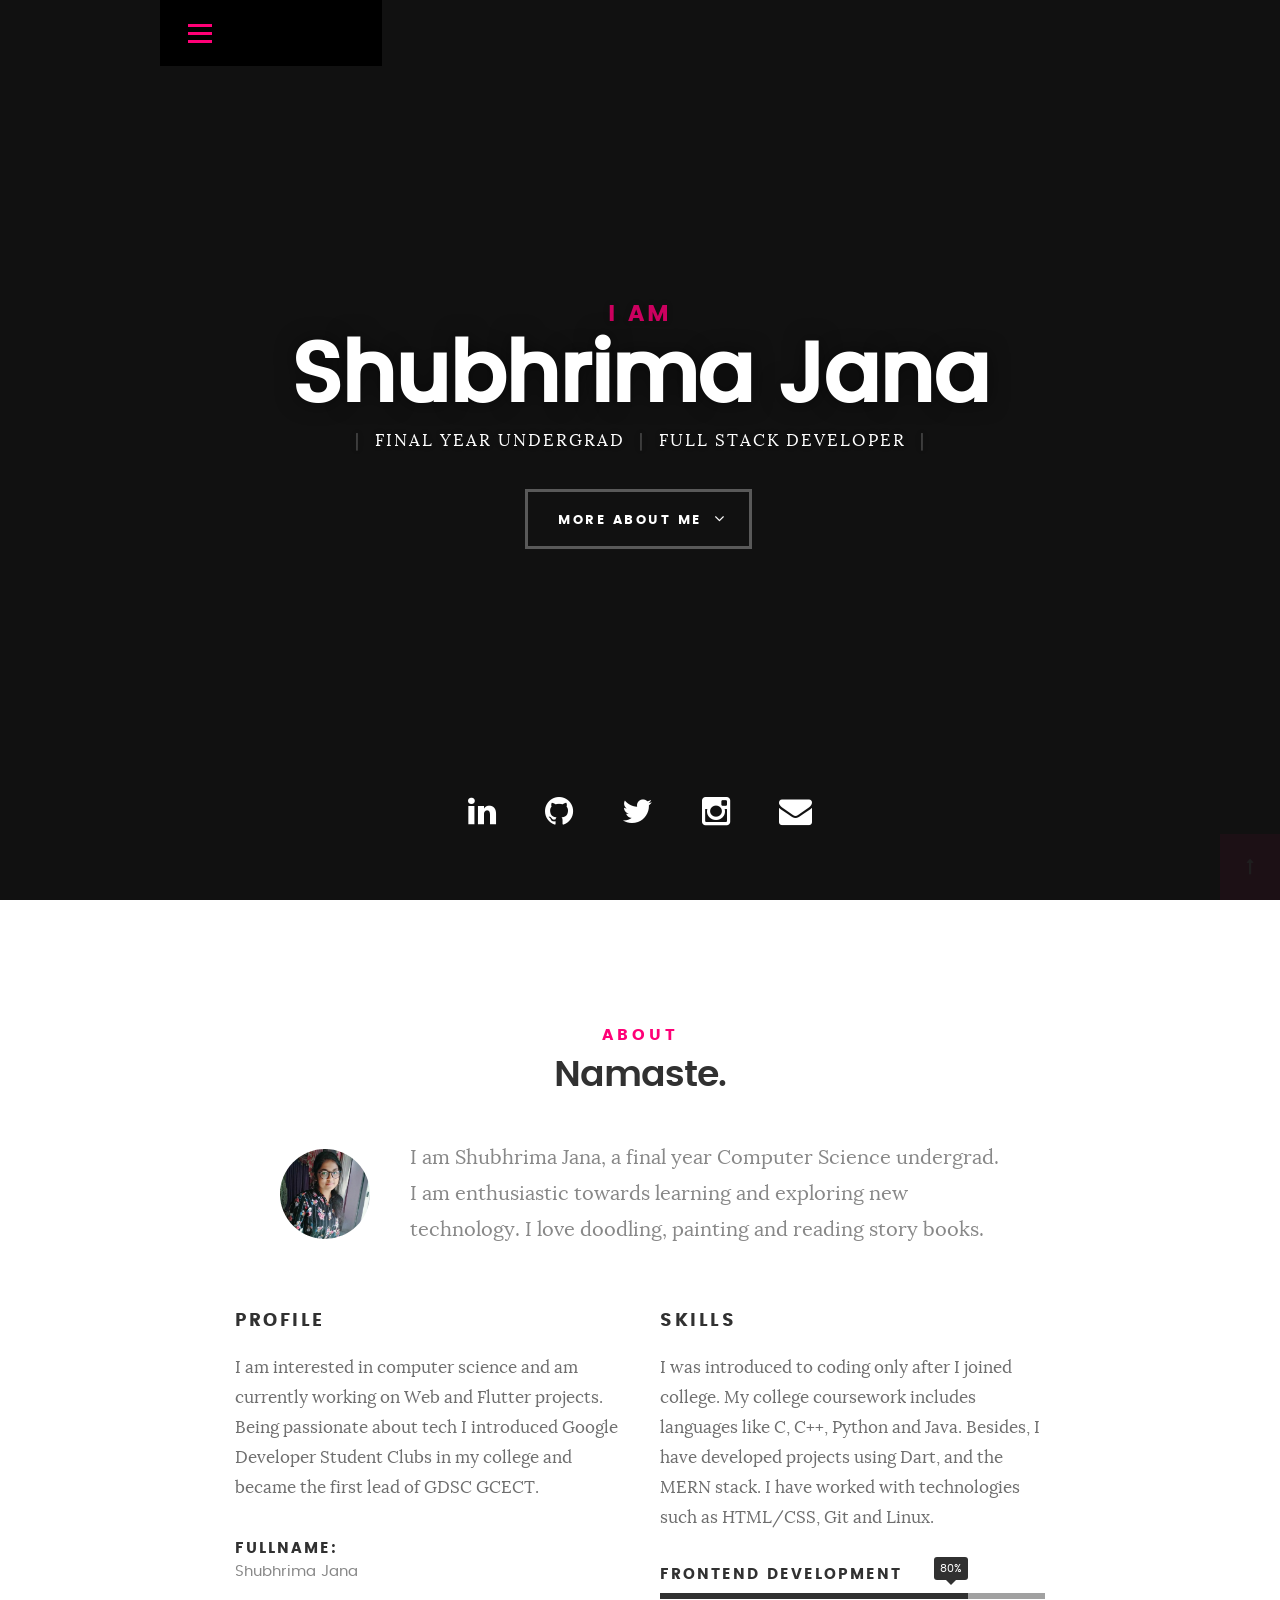
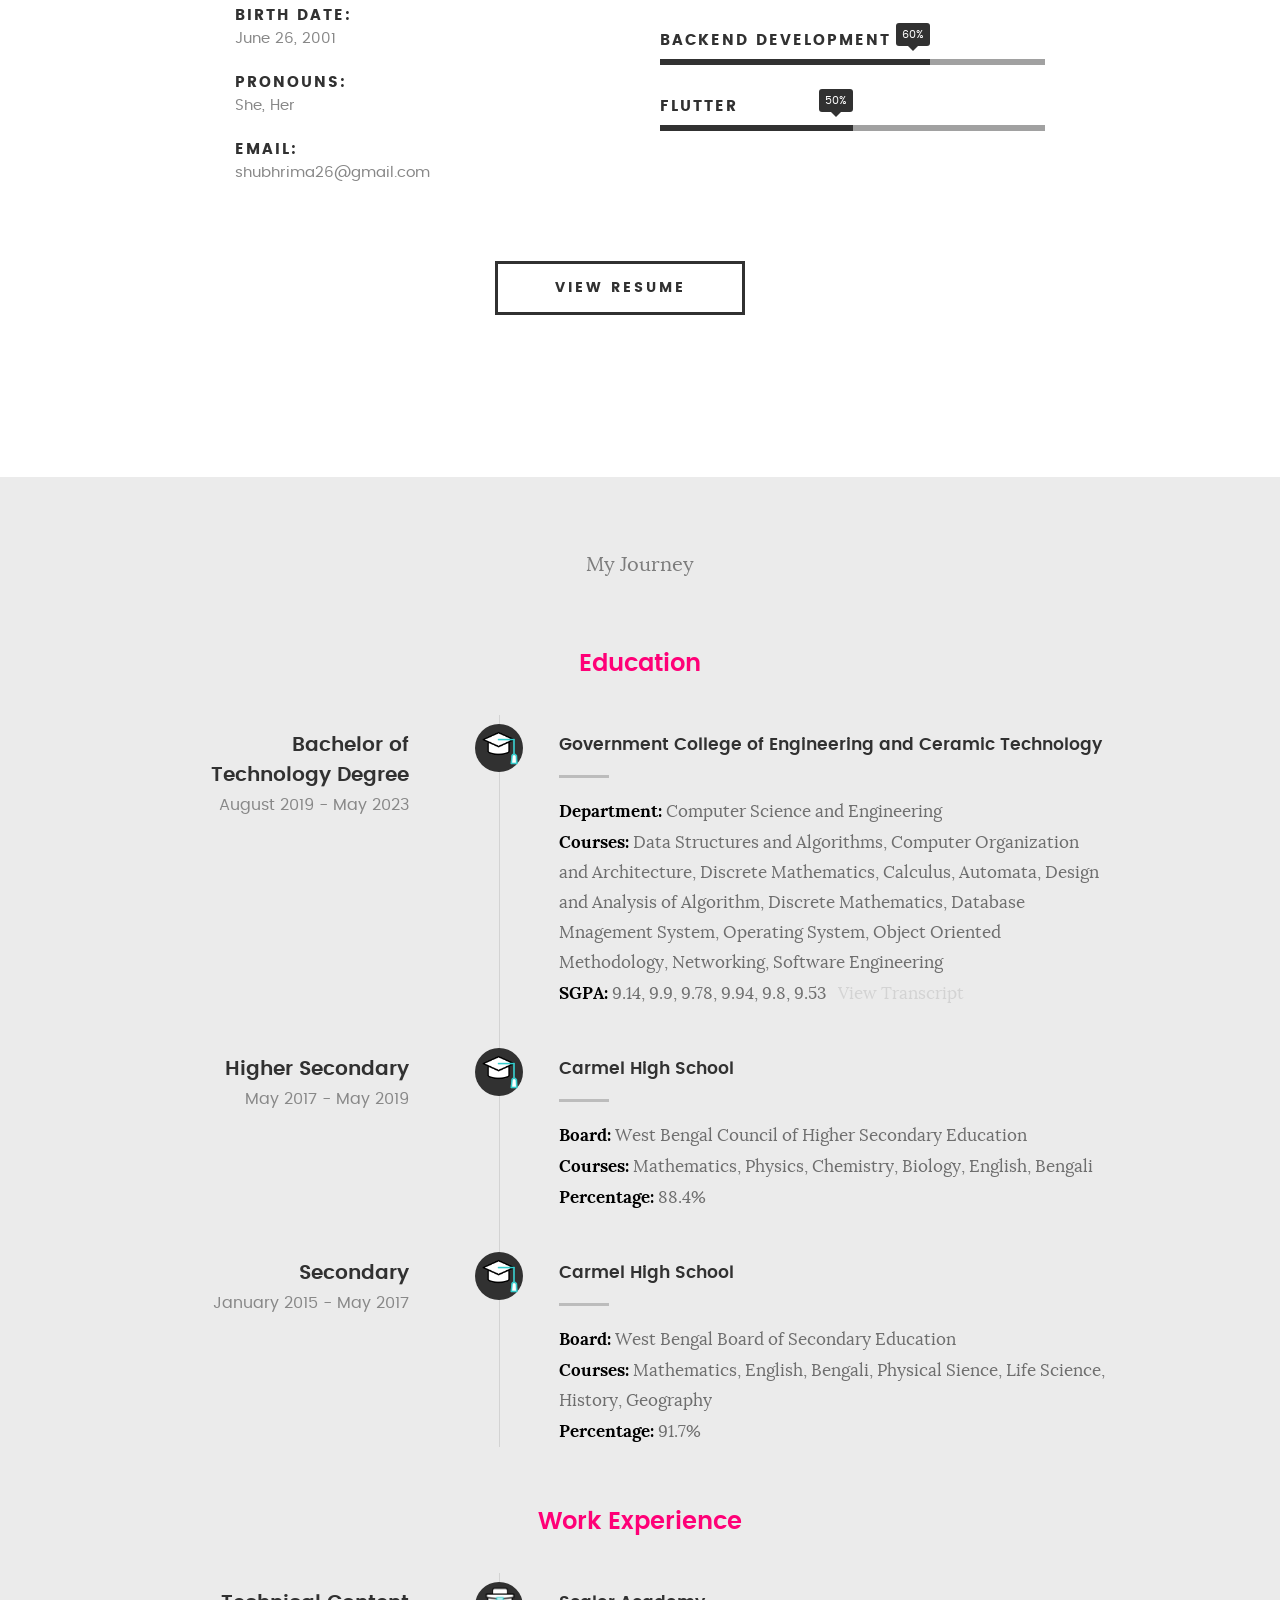
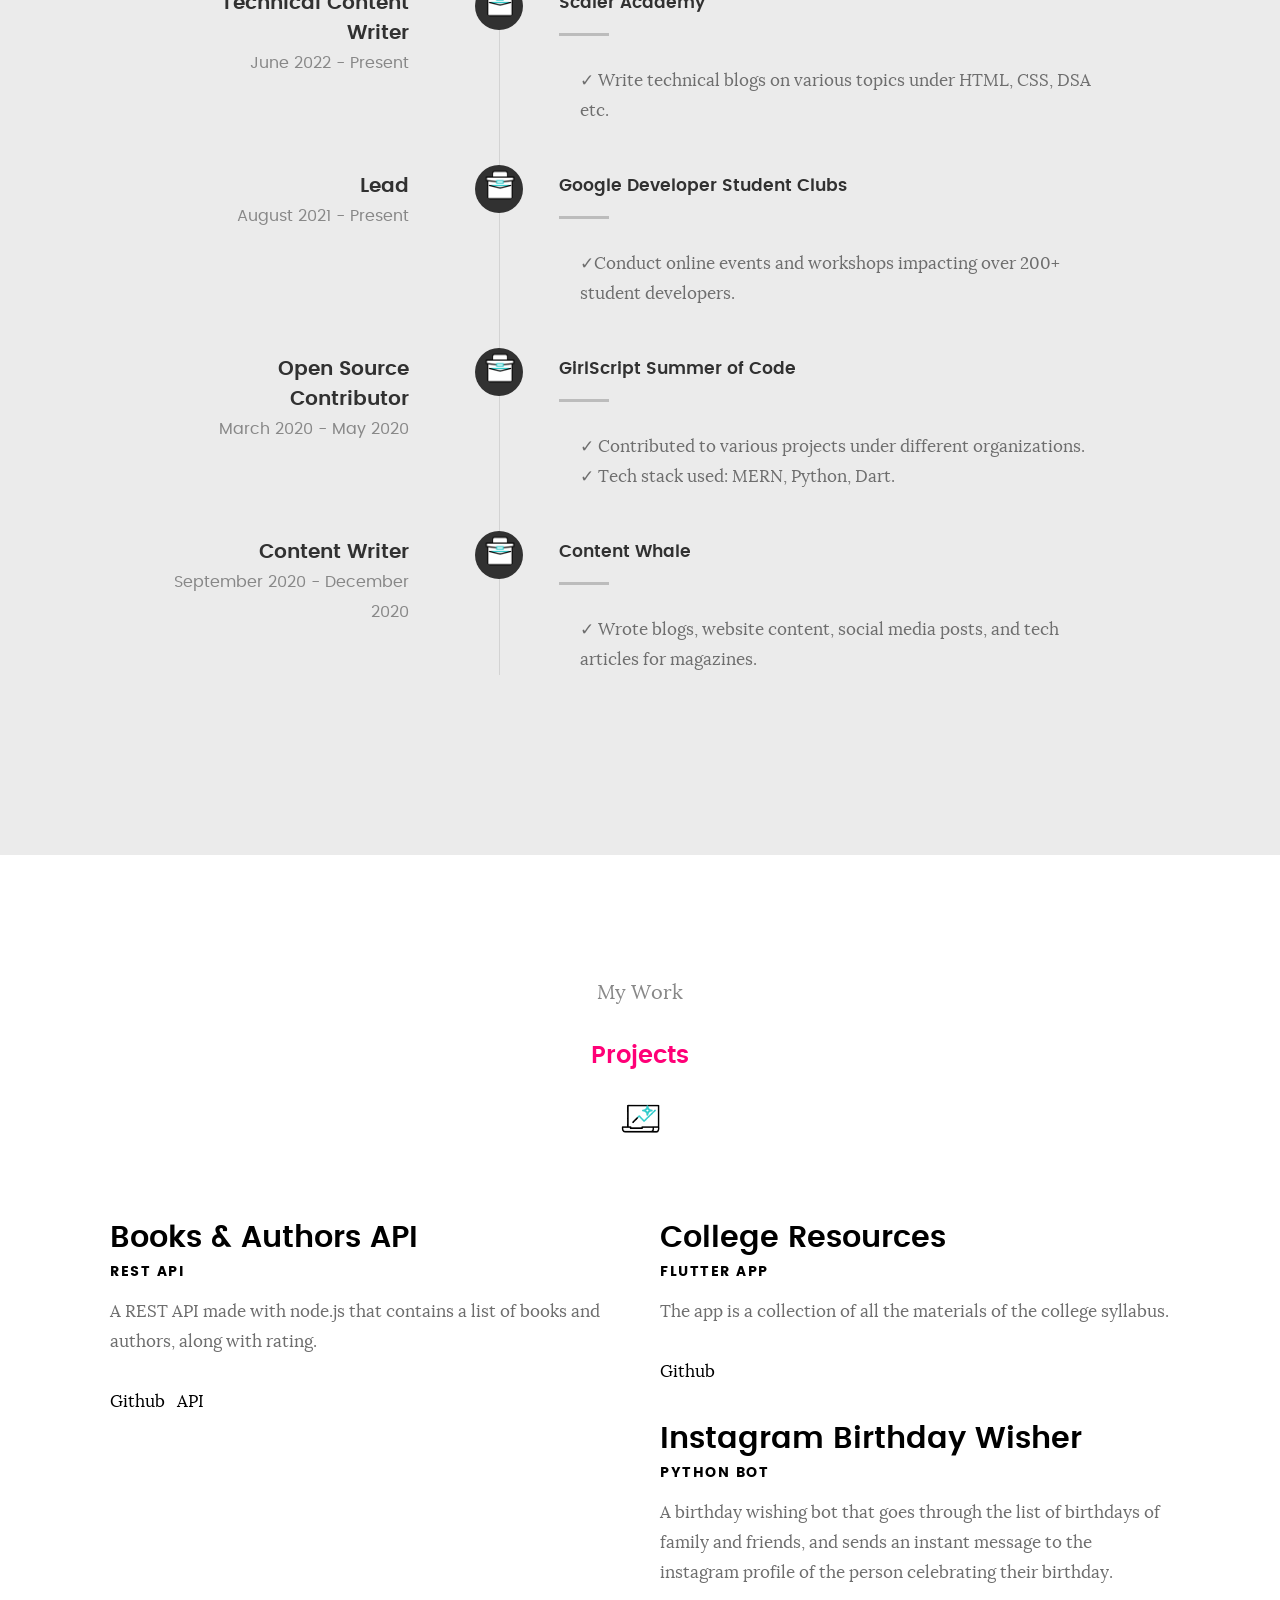
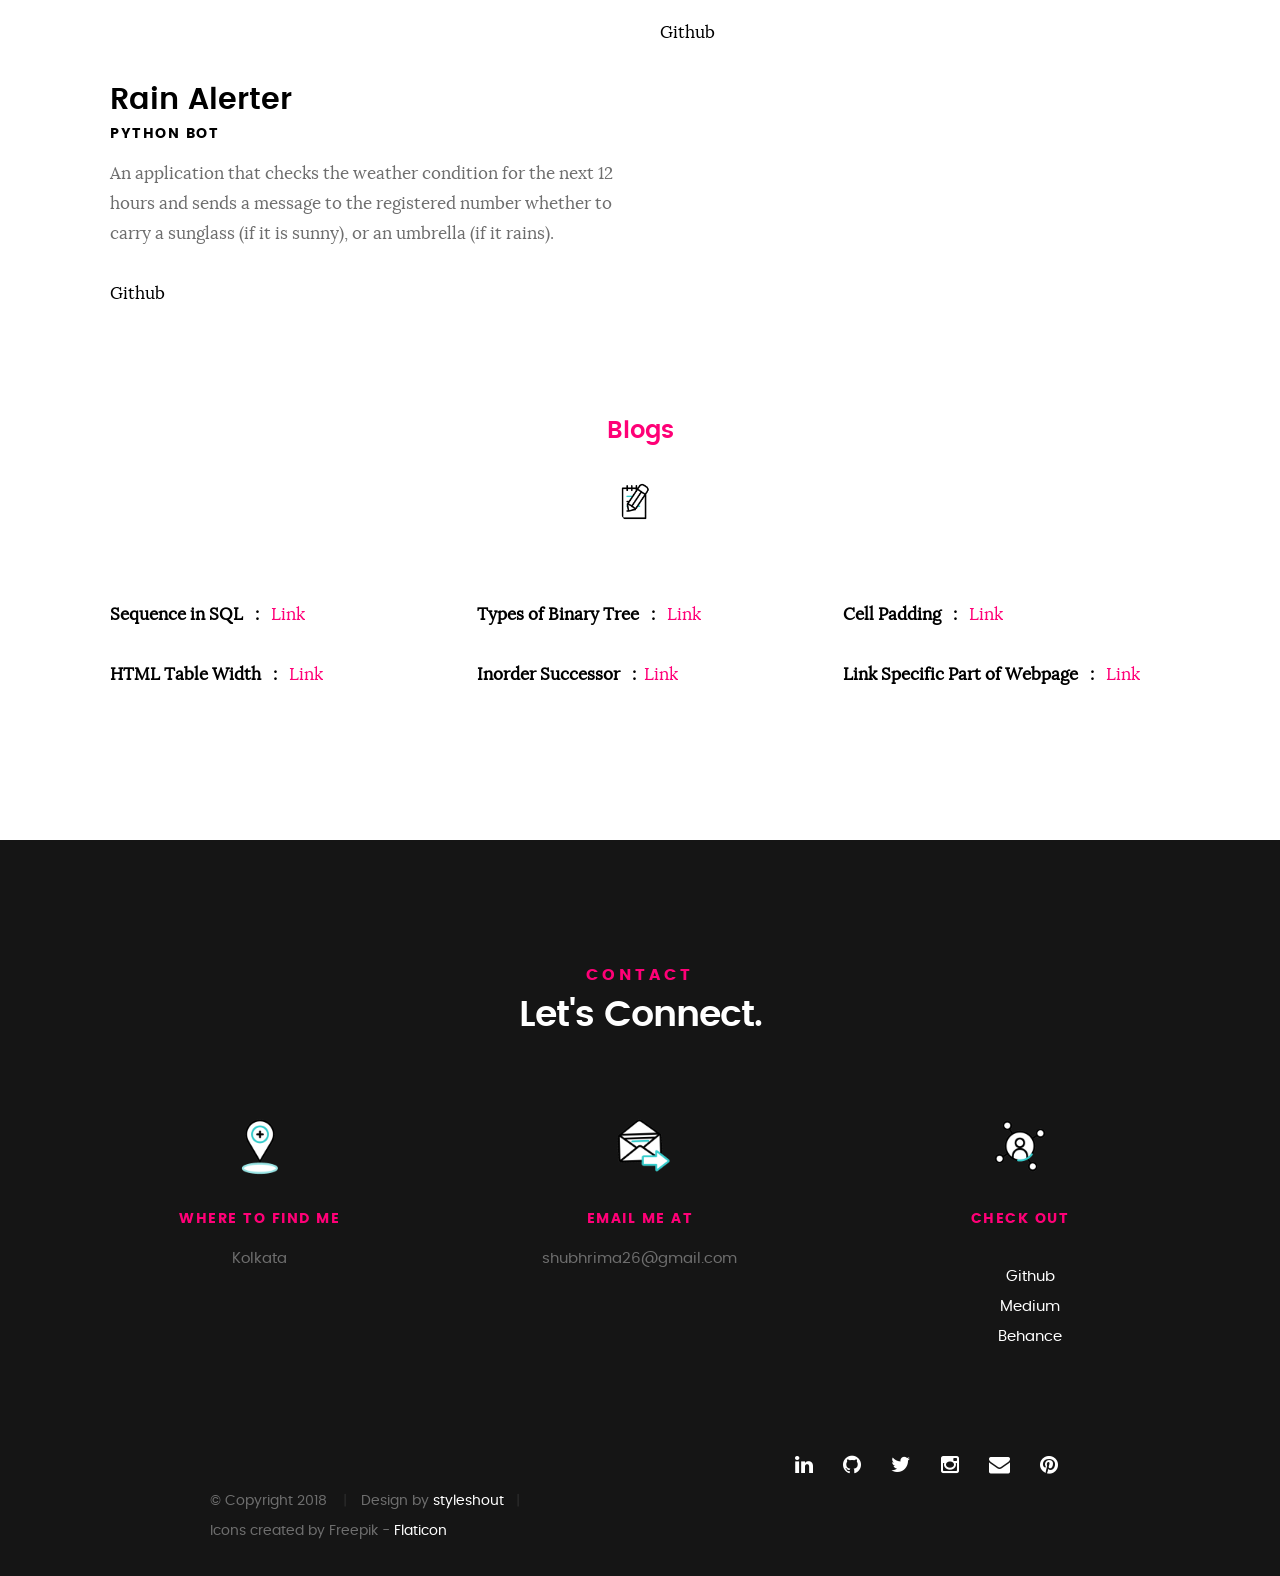
==== index.html @ 9a506f8d "initial commit (updated resume)" ====
<!DOCTYPE html>
<!--[if IE 8 ]><html class="no-js oldie ie8" lang="en"> <![endif]-->
<!--[if IE 9 ]><html class="no-js oldie ie9" lang="en"> <![endif]-->
<!--[if (gte IE 9)|!(IE)]><!-->
<html class="no-js" lang="en">
<!--<![endif]-->

<head>

  <!--- basic page needs
   ================================================== -->
  <meta charset="utf-8">
  <title>Shubhrima</title>
  <meta name="description" content="">
  <meta name="author" content="">

  <!-- mobile specific metas
   ================================================== -->
  <meta name="viewport" content="width=device-width, initial-scale=1, maximum-scale=1">

  <!-- CSS
   ================================================== -->
  <link rel="stylesheet" href="css/base.css">
  <link rel="stylesheet" href="css/main.css">
  <link rel="stylesheet" href="css/vendor.css">

  <!-- script
   ================================================== -->
  <script src="js/modernizr.js"></script>
  <script src="js/pace.min.js"></script>

  <!-- favicons
	================================================== -->
  <link rel="icon" type="image/png" href="logo.png">

</head>

<body id="top">

  <!-- header 
   ================================================== -->
  <header>
    <div class="row">

      <div class="top-bar">
        <a class="menu-toggle" href="#"><span>Menu</span></a>

        <div class="logo">
          <a href="index.html">Shubhrima</a>
        </div>

        <nav id="main-nav-wrap">
          <ul class="main-navigation">
            <li class="current"><a class="smoothscroll" href="#intro" title="">Home</a></li>
            <li><a class="smoothscroll" href="#about" title="">About</a></li>
            <li><a class="smoothscroll" href="#education" title="">Education</a></li>            
            <li><a class="smoothscroll" href="#experience" title="">Experience</a></li>
            <li><a class="smoothscroll" href="#portfolio" title="">Projects</a></li>
            <li><a class="smoothscroll" href="#blogs" title="">Blogs</a></li>
            <li><a class="smoothscroll" href="#contact" title="">Contact</a></li>
          </ul>
        </nav>
      </div> <!-- /top-bar -->

    </div> <!-- /row -->
  </header> <!-- /header -->

  <!-- intro section
   ================================================== -->
  <section id="intro">

    <div class="intro-overlay"></div>

    <div class="intro-content">
      <div class="row">

        <div class="col-twelve">

          <h5>I AM</h5>
          <h1>Shubhrima Jana</h1>

          <p class="intro-position">
            <span>Final Year Undergrad</span>
            <span>Full Stack Developer</span>
          </p>

          <a class="button stroke smoothscroll" href="#about" title="">More About Me</a>

        </div>

      </div>
    </div> <!-- /intro-content -->

    <ul class="intro-social">
      <li><a href="https://www.linkedin.com/in/shubhrima-jana/"><i class="fa fa-linkedin"></i></a></li>
      <li><a href="https://github.com/Shubhrima"><i class="fa fa-github"></i></a></li>
      <li><a href="https://twitter.com/_shubhrima_"><i class="fa fa-twitter"></i></a></li>
      <li><a href="https://www.instagram.com/_shubhrima_/"><i class="fa fa-instagram"></i></a></li>
      <li><a href="mailto:shubhrima26@gmail.com"><i class="fa fas fa-envelope"></i></a></li>
    </ul> <!-- /intro-social -->

  </section> <!-- /intro -->

  <!-- about section
   ================================================== -->
  <section id="about">

    <div class="row section-intro">
      <div class="col-twelve">

        <h5>About</h5>
        <h1>Namaste.</h1>

        <div class="intro-info">

          <img src="images/profile-pic.jpg" alt="Profile Picture">

          <p class="lead">I am Shubhrima Jana, a final year Computer Science undergrad. I am enthusiastic towards learning and exploring new technology. I love doodling, painting and reading story books.</p>
        </div>

      </div>
    </div> <!-- /section-intro -->

    <div class="row about-content">

      <div class="col-six tab-full">

        <h3>Profile</h3>
        <p>I am interested in computer science and am currently working on Web and Flutter projects. Being passionate about tech I introduced Google Developer Student Clubs in my college and became the first lead of GDSC GCECT. </p>

        <ul class="info-list">
          <li>
            <strong>Fullname:</strong>
            <span>Shubhrima Jana</span>
          </li>
          <li>
            <strong>Birth Date:</strong>
            <span>June 26, 2001</span>
          </li>
          <li>
            <strong>Pronouns:</strong>
            <span>She, Her</span>
          </li>
          <li>
            <strong>Email:</strong>
            <span>shubhrima26@gmail.com</span>
          </li>

        </ul> <!-- /info-list -->

      </div>

      <div class="col-six tab-full">

        <h3>Skills</h3>
        <p>I was introduced to coding only after I joined college. My college coursework includes languages like C, C++, Python and Java. Besides, I have developed projects using Dart, and the MERN stack. I have worked with technologies such as HTML/CSS, Git and Linux.</p>

        <ul class="skill-bars">
          <li>
            <div class="progress percent80"><span>80%</span></div>
            <strong>Frontend Development</strong>
          </li>
          <li>
            <div class="progress percent70"><span>60%</span></div>
            <strong>Backend Development</strong>
          </li>
          <li>
            <div class="progress percent50"><span>50%</span></div>
            <strong>Flutter </strong>
          </li>
          <!--<li>
				   <div class="progress percent60"><span>60%</span></div>
				   	<strong>JavaScript</strong>
				   </li>
				   <li>

				   	<div class="progress percent50"><span>50%</span></div>
				   	<strong>Dart</strong>
				   </li>-->

        </ul> <!-- /skill-bars -->

      </div>

    </div>

    <div class="row button-section">
      <div class="col-twelve">
        <a href="ShubhrimaJanaResume.pdf" title="View Resume" class="button stroke">View Resume</a>
      </div>
    </div>

  </section> <!-- /process-->

  <!-- resume Section
   ================================================== -->
  <section id="resume" class="grey-section">

    <div class="row section-intro">
      <div class="col-twelve">

        <!---<h5>Education and Experience</h5>--->

        <p class="lead">My Journey</p>

      </div>
    </div> <!-- /section-intro-->

    <div class="row resume-timeline">

      <div class="col-twelve resume-header">

        <h2 id="eductaion">Education</h2>

      </div> <!-- /resume-header -->

      <div class="col-twelve">

        <div class="timeline-wrap">

          <div class="timeline-block">

            <div class="timeline-ico">
              <img src="images/mortarboard.gif" alt="graduation-cap">
            </div>

            <div class="timeline-header">
              <h3>Bachelor of Technology Degree</h3>
              <p>August 2019 - May 2023</p>
            </div>

            <div class="timeline-content">
              <h4>Government College of Engineering and Ceramic Technology</h4>
              <p>
                <strong style="color: black">Department:</strong> Computer Science and Engineering<br>
                <strong style="color: black">Courses: </strong>Data Structures and Algorithms, Computer Organization and Architecture, Discrete
                Mathematics, Calculus, Automata, Design and Analysis of Algorithm, Discrete Mathematics, Database Mnagement System, Operating System, Object Oriented Methodology, Networking, Software Engineering<br>
                <strong style="color: black">SGPA:</strong> 9.14, 9.9, 9.78, 9.94, 9.8, 9.53 <a href="ShubhrimaJanaUnofficialTranscript.pdf" id="transcript"> &nbsp; View Transcript </a>
              </p>
            </div>

          </div> <!-- /timeline-block -->

          <div class="timeline-block">

            <div class="timeline-ico">
              <img src="images/mortarboard.gif" alt="graduation-cap">
            </div>

            <div class="timeline-header">
              <h3>Higher Secondary</h3>
              <p>May 2017 - May 2019</p>
            </div>

            <div class="timeline-content">
              <h4>Carmel High School </h4>
              <p>
                <strong style="color: black">Board: </strong> West Bengal Council of Higher Secondary Education<br>
                <strong style="color: black">Courses: </strong> Mathematics, Physics, Chemistry, Biology, English, Bengali<br>
                <strong style="color: black">Percentage:</strong> 88.4%
              </p>
            </div>

          </div> <!-- /timeline-block -->

          <div class="timeline-block">

            <div class="timeline-ico">
              <img src="images/mortarboard.gif" alt="graduation-cap">
            </div>

            <div class="timeline-header">
              <h3>Secondary</h3>
              <p>January 2015 - May 2017</p>
            </div>

            <div class="timeline-content">
              <h4>Carmel High School </h4>
              <p>
                <strong style="color: black">Board: </strong>West Bengal Board of Secondary Education<br>
                <strong style="color: black">Courses: </strong>Mathematics, English, Bengali, Physical Sience, Life Science, History, Geography<br>
                <strong style="color: black">Percentage:</strong> 91.7%
              </p>
            </div>

          </div> <!-- /timeline-block -->

        </div> <!-- /timeline-wrap -->

      </div> <!-- /col-twelve -->

    </div> <!-- /resume-timeline -->


    <div class="row resume-timeline">

      <div class="col-twelve resume-header">

        <h2 id="experience">Work Experience</h2>

      </div> <!-- /resume-header -->

      <div class="col-twelve">

        <div class="timeline-wrap">

          <div class="timeline-block">

            <div class="timeline-ico">
              <img src="images/briefcase.gif" alt="briefcase" class="briefcase">
            </div>

            <div class="timeline-header">
              <h3>Technical Content Writer</h3>
              <p>June 2022 - Present</p>
            </div>

            <div class="timeline-content">
              <h4>Scaler Academy</h4>
              <p>
              <ul class="no-bullet">
                <li>&#10003; Write technical blogs on various topics under HTML, CSS, DSA etc.</li>
              </ul>
              </p>
            </div>

          </div> <!-- /timeline-block -->
          <div class="timeline-block">

            <div class="timeline-ico">
              <img src="images/briefcase.gif" alt="briefcase" class="briefcase">
            </div>

            <div class="timeline-header">
              <h3>Lead</h3>
              <p>August 2021 - Present</p>
            </div>

            <div class="timeline-content">
              <h4>Google Developer Student Clubs</h4>
              <p>
              <ul class="no-bullet">
                <li> &#10003;Conduct online events and workshops impacting over 200+ student developers.</li>
              </ul>
              </p>
            </div>

          </div> <!-- /timeline-block -->

          <div class="timeline-block">

            <div class="timeline-ico">
              <img src="images/briefcase.gif" alt="briefcase" class="briefcase">
            </div>

            <div class="timeline-header">
              <h3>Open Source Contributor</h3>
              <p>March 2020 - May 2020</p>
            </div>

            <div class="timeline-content">
              <h4>GirlScript Summer of Code</h4>
              <p>
              <ul class="no-bullet">
                <li>&#10003; Contributed to various projects under different organizations.</li>
                <li>&#10003; Tech stack used: MERN, Python, Dart.</li>
              </ul>
              </p>
            </div>

          </div> <!-- /timeline-block -->

          <div class="timeline-block">

            <div class="timeline-ico">
              <img src="images/briefcase.gif" alt="briefcase" class="briefcase">
            </div>

            <div class="timeline-header">
              <h3>Content Writer</h3>
              <p>September 2020 - December 2020</p>
            </div>

            <div class="timeline-content">
              <h4>Content Whale</h4>
              <p>
              <ul class="no-bullet">
                <li>&#10003; Wrote blogs, website content, social media posts, and tech articles for magazines.</li>
              </ul>
              </p>
            </div>

          </div> <!-- /timeline-block -->

        </div> <!-- /timeline-wrap -->

      </div> <!-- /col-twelve -->

    </div> <!-- /resume-timeline -->

  </section> <!-- /features -->

  <!-- Portfolio Section
   ================================================== -->
  <section id="portfolio">

    <!-----------------------Projects---------------------------->

    <div class="projects">
      <div class="row section-intro">
        <div class="col-twelve projects-blogs">
          <!---<h5>Projects and Blogs</h5>--->
          <p class="lead">My Work
          <h2>Projects</h2>
          <div class="heading-ico">
            <img src="images/laptop.gif" alt="laptop">
          </div>
          </p>

        </div>
      </div> <!-- /section-intro-->

      <div class="row portfolio-content">

        <div class="col-twelve">
          <div class="col-six tab-full projects">

            <h3 class="title-black">Books & Authors API</h3>

            <h5 class="project-type">REST API</h5>
            <p>
              A REST API made with node.js that contains a list of books and authors, along with rating.<br>
            </p>
            <p><a href="https://github.com/Shubhrima/REST-API">Github</a> &nbsp; <a href="https://api-books-and-authors.herokuapp.com/books">API</a></p>
          </div>

          <div class="col-six tab-full projects">
            <h3 class="title-black">College Resources</h3>

            <h5 class="project-type">Flutter App</h5>
            <p>
              The app is a collection of all the materials of the college syllabus.
            </p>
            <p><a href="https://github.com/Shubhrima/gcect_resources_app">Github</a></p>
          </div>

          <div class="col-six tab-full projects">
            <h3 class="title-black">Instagram Birthday Wisher</h3>

            <h5 class="project-type">Python Bot</h5>
            <p>
              A birthday wishing bot that goes through the list of birthdays of family and friends, and sends an instant message to the instagram profile of the person celebrating their birthday.<br>
            </p>
            <p><a href="https://github.com/Shubhrima/Birthday-Wishing-Instagram-Bot">Github</a></p>
          </div>

          <div class="col-six tab-full projects">
            <h3 class="title-black">Rain Alerter</h3>

            <h5 class="project-type">Python Bot</h5>
            <p>
              An application that checks the weather condition for the next 12 hours and sends a message to the registered number whether to carry a sunglass (if it is sunny), or an umbrella (if it rains).
            </p>
            <p><a href="https://github.com/Shubhrima/Rain-Mail">Github</a></p>
          </div>

          <!-- /portfolio-wrapper -->
        </div> <!-- /twelve -->
      </div> <!-- /portfolio-content -->

    </div>

    <!-----------------------------------Blogs ------------------------------------------>
    <div class="blogs" id="blogs">
      <div class="row section-intro">
        <div class="col-twelve blog projects-blogs">

          <h2>Blogs</h2>
          <h1></h1>

          <p class="lead">
          	<div class="heading-ico">
	            <img src="images/note.gif" alt="note">
	          </div>
          </p>

        </div>
      </div> <!-- /section-intro-->

      <div class="row portfolio-content">

        <div class="col-twelve">
          
          <div class="col-four tab-full projects">
            <p class="project-type">Sequence in SQL &nbsp; : &nbsp; <a href="https://www.scaler.com/topics/sequence-in-sql/">Link</a></p>
            <p class="project-type">HTML Table Width &nbsp; : &nbsp; <a href="https://www.scaler.com/topics/html-table-width/">Link</a></p>
          </div>

          <div class="col-four tab-full projects">
            <p class="project-type">Types of Binary Tree &nbsp; : &nbsp; <a href="https://www.scaler.com/topics/types-of-binary-tree/">Link</a></p>
            <p class="project-type"> Inorder Successor &nbsp; : &nbsp;<a href="https://www.scaler.com/topics/inorder-successor/">Link</a></p>
          </div>

           <div class="col-four tab-full projects">
            <p class="project-type">Cell Padding &nbsp; : &nbsp; <a href="https://www.scaler.com/topics/cell-padding/">Link</a></p>
            <p class="project-type">Link Specific Part of Webpage &nbsp; : &nbsp; <a href="https://www.scaler.com/topics/how-to-link-to-a-specific-part-of-a-page-html/">Link</a></p>
          </div>

        </div> <!-- /twelve -->

      </div> <!-- /portfolio-content -->
    </div>

  </section> <!-- /portfolio -->

  <!-- contact
   ================================================== -->
  <section id="contact">

    <div class="row section-intro">
      <div class="col-twelve">

        <h5>Contact</h5>
        <h1>Let's Connect.</h1>

        <p class="lead"></p>

      </div>
    </div> <!-- /section-intro -->

    <div class="row contact-info">

      <div class="col-four tab-full">

        <div class="icon">
          <img src="images/location.gif" alt="location" class="location">
        </div>

        <h5>Where to find me</h5>
        <p>
          Kolkata<br>
        </p>

      </div>

      <div class="col-four tab-full collapse">

        <div class="icon">
          <img src="images/mail.gif" alt="mail" class="mail">
        </div>

        <h5>Email Me At</h5>

        <p>shubhrima26@gmail.com
        </p>

      </div>

      <div class="col-four tab-full">

        <div class="icon">
          <img src="images/connect.gif" alt="connect" class="connect">
        </div>

        <h5>Check out</h5>

        <p>
        <ul class="no-bullet">
          <li><a href="https://github.com/Shubhrima">Github</a></li>
          <li><a href="https://shubhrima.medium.com/">Medium</a></li>
          <li><a href="https://www.behance.net/shubhrima/">Behance</a></li>
        </ul>
        </p>

      </div>

    </div> <!-- /contact-info -->

  </section> <!-- /contact -->

  <!-- footer
   ================================================== -->

  <footer>
    <div class="row">

      <div class="col-six tab-full pull-right social">

        <ul class="footer-social">
          <li><a href="https://www.linkedin.com/in/shubhrima-jana/"><i class="fa fa-linkedin"></i></a></li>
          <li><a href="https://github.com/Shubhrima"><i class="fa fa-github"></i></a></li>
          <li><a href="https://twitter.com/_shubhrima_"><i class="fa fa-twitter"></i></a></li>
          <li><a href="https://www.instagram.com/_shubhrima_/"><i class="fa fa-instagram"></i></a></li>
          <li><a href="mailto:shubhrima26@gmail.com"><i class="fa fas fa-envelope"></i></a></li>
          <li><a href="https://pinterest.com/shubhrima26/"><i class="fa fa-pinterest"></i></a></li>
        </ul>

      </div>

      <div class="col-eight tab-full">
        <div class="copyright">
          <span>© Copyright 2018 </span>
          <span>Design by <a href="http://www.styleshout.com/" target="blank">styleshout</a></span>
          <span>Icons created by Freepik - <a href="https://www.flaticon.com/free-animated-icons/education" title="education animated icons" target="blank">Flaticon</a></span>
        </div>
      </div>

      <div id="go-top">
        <a class="smoothscroll" title="Back to Top" href="#top"><i class="fa fa-long-arrow-up"></i></a>
      </div>

    </div> <!-- /row -->
  </footer>

  <div id="preloader">
    <div id="loader"></div>
  </div>

  <!-- Java Script
   ================================================== -->
  <script src="js/jquery-2.1.3.min.js"></script>
  <script src="js/plugins.js"></script>
  <script src="js/main.js"></script>

</body>

</html>
---- css/base.css ----
/**
 * =================================================================== 
 *
 *  Kards v1.0 Base Stylesheet
 *  url: styleshout.com
 *  03-01-2016
 *  ------------------------------------------------------------------
 *  TOC:
 *  01. reset
 *  02. basic/base setup styles
 *  03. grid
 *  04. MISC
 *
 * =================================================================== 
 */

/** 
 * ===================================================================
 * 01. reset - normalize.css v3.0.2 | MIT License | git.io/normalize
 *
 * ------------------------------------------------------------------- 
 */
html {
	font-family: sans-serif;
	-ms-text-size-adjust: 100%;
	-webkit-text-size-adjust: 100%;
}

body {
	margin: 0;
}

article,
aside,
details,
figcaption,
figure,
footer,
header,
hgroup,
main,
menu,
nav,
section,
summary {
	display: block;
}

audio,
canvas,
progress,
video {
	display: inline-block;
	vertical-align: baseline;
}

audio:not([controls]) {
	display: none;
	height: 0;
}

[hidden],
template {
	display: none;
}

a {
	background: transparent;
}

a:active,
a:hover {
	outline: 0;
}

abbr[title] {
	border-bottom: 1px dotted;
}

b,
strong {
	font-weight: bold;
}

dfn {
	font-style: italic;
}

h1 {
	font-size: 2em;
	margin: 0.67em 0;
}

mark {
	background: #ff0;
	color: #000;
}

small {
	font-size: 80%;
}

sub,
sup {
	font-size: 75%;
	line-height: 0;
	position: relative;
	vertical-align: baseline;
}

sup {
	top: -0.5em;
}

sub {
	bottom: -0.25em;
}

img {
	border: 0;
}

svg:not(:root) {
	overflow: hidden;
}

figure {
	margin: 1em 40px;
}

hr {
	-moz-box-sizing: content-box;
	box-sizing: content-box;
	height: 0;
}

pre {
	overflow: auto;
}

code,
kbd,
pre,
samp {
	font-family: monospace, monospace;
	font-size: 1em;
}

button,
input,
optgroup,
select,
textarea {
	color: inherit;
	font: inherit;
	margin: 0;
}

button {
	overflow: visible;
}

button,
select {
	text-transform: none;
}

button,
html input[type="button"],
input[type="reset"],
input[type="submit"] {
	-webkit-appearance: button;
	cursor: pointer;
}

button[disabled],
html input[disabled] {
	cursor: default;
}

button::-moz-focus-inner,
input::-moz-focus-inner {
	border: 0;
	padding: 0;
}

input {
	line-height: normal;
}

input[type="checkbox"],
input[type="radio"] {
	box-sizing: border-box;
	padding: 0;
}

input[type="number"]::-webkit-inner-spin-button,
input[type="number"]::-webkit-outer-spin-button {
	height: auto;
}

input[type="search"] {
	-webkit-appearance: textfield;
	-moz-box-sizing: content-box;
	-webkit-box-sizing: content-box;
	box-sizing: content-box;
}

input[type="search"]::-webkit-search-cancel-button,
input[type="search"]::-webkit-search-decoration {
	-webkit-appearance: none;
}

fieldset {
	border: 1px solid #c0c0c0;
	margin: 0 2px;
	padding: 0.35em 0.625em 0.75em;
}

legend {
	border: 0;
	padding: 0;
}

textarea {
	overflow: auto;
}

optgroup {
	font-weight: bold;
}

table {
	border-collapse: collapse;
	border-spacing: 0;
}

td,
th {
	padding: 0;
}

/** 
 * ===================================================================
 * 02. basic/base setup styles - (_basic.scss)
 *
 * ------------------------------------------------------------------- 
 */
html {
	font-size: 62.5%;
	box-sizing: border-box;
}

*,
*::before,
*::after {
	box-sizing: inherit;
}

body {
	font-weight: normal;
	line-height: 1;
	text-rendering: optimizeLegibility;
	word-wrap: break-word;
	-webkit-overflow-scrolling: touch;
	-webkit-text-size-adjust: none;
}

body,
input,
button {
	-moz-osx-font-smoothing: grayscale;
	-webkit-font-smoothing: antialiased;
}

/**
 * Media - (_basic.scss)
 * ------------------------------------------------------------------- 
 */
img,
video {
	max-width: 100%;
	height: auto;
}

/**
 * Typography resets - (_basic.scss)
 * ------------------------------------------------------------------- 
 */
div,
dl,
dt,
dd,
ul,
ol,
li,
h1,
h2,
h3,
h4,
h5,
h6,
pre,
form,
p,
blockquote,
th,
td {
	margin: 0;
	padding: 0;
}

h1,
h2,
h3,
h4,
h5,
h6 {
	-webkit-font-variant-ligatures: common-ligatures;
	-moz-font-variant-ligatures: common-ligatures;
	font-variant-ligatures: common-ligatures;
	text-rendering: optimizeLegibility;
}

em,
i {
	font-style: italic;
	line-height: inherit;
}

strong,
b {
	font-weight: bold;
	line-height: inherit;
}

small {
	font-size: 60%;
	line-height: inherit;
}

ol,
ul {
	list-style: none;
}

li {
	display: block;
}

/**
 * links - (_basic.scss)
 * ------------------------------------------------------------------- 
 */
a {
	text-decoration: none;
	line-height: inherit;
}

a img {
	border: none;
}

/**
 * inputs - (_basic.scss)
 * ------------------------------------------------------------------- 
 */
fieldset {
	margin: 0;
	padding: 0;
}

input[type="email"],
input[type="number"],
input[type="search"],
input[type="text"],
input[type="tel"],
input[type="url"],
input[type="password"],
textarea {
	-webkit-appearance: none;
	-moz-appearance: none;
	-ms-appearance: none;
	-o-appearance: none;
	appearance: none;
}

/** 
 * ===================================================================
 * 03. grid - (_grid.scss)
 *
 * ------------------------------------------------------------------- 
 */
.row {
	width: 94%;
	max-width: 1140px;
	margin: 0 auto;
}

.row:before,
.row:after {
	content: "";
	display: table;
}

.row:after {
	clear: both;
}

.row .row {
	width: auto;
	max-width: none;
	margin-left: -20px;
	margin-right: -20px;
}

[class*="col-"],
.bgrid {
	float: left;
}

[class*="col-"] + [class*="col-"].end {
	float: right;
}

[class*="col-"] {
	padding: 0 20px;
}

.col-one {
	width: 8.33333%;
}

.col-two,
.col-1-6 {
	width: 16.66667%;
}

.col-three,
.col-1-4 {
	width: 25%;
}

.col-four,
.col-1-3 {
	width: 33.33333%;
}

.col-five {
	width: 41.66667%;
}

.col-six,
.col-1-2 {
	width: 50%;
}

.col-seven {
	width: 58.33333%;
}

.col-eight,
.col-2-3 {
	width: 66.66667%;
}

.col-nine,
.col-3-4 {
	width: 75%;
}

.col-ten,
.col-5-6 {
	width: 83.33333%;
}

.col-eleven {
	width: 91.66667%;
}

.col-twelve,
.col-full {
	width: 100%;
}

/**
 * small screens - (_grid.scss)
 * --------------------------------------------------------------- 
 */
@media screen and (max-width:1024px) {
	.row .row {
		margin-left: -18px;
		margin-right: -18px;
	}

	[class*="col-"] {
		padding: 0 18px;
	}

}

/**
 * tablets - (_grid.scss)
 * --------------------------------------------------------------- 
 */
@media screen and (max-width:768px) {
	.row {
		width: auto;
		padding-left: 30px;
		padding-right: 30px;
	}

	.row .row {
		padding-left: 0;
		padding-right: 0;
		margin-left: -15px;
		margin-right: -15px;
	}

	[class*="col-"] {
		padding: 0 15px;
	}

	.tab-1-4 {
		width: 25%;
	}

	.tab-1-3 {
		width: 33.33333%;
	}

	.tab-1-2 {
		width: 50%;
	}

	.tab-2-3 {
		width: 66.66667%;
	}

	.tab-3-4 {
		width: 75%;
	}

	.tab-full {
		width: 100%;
	}

}

/**
 * large mobile devices - (_grid.scss)
 * --------------------------------------------------------------- 
 */
@media screen and (max-width:600px) {
	.row {
		padding-left: 25px;
		padding-right: 25px;
	}

	.row .row {
		margin-left: -10px;
		margin-right: -10px;
	}

	[class*="col-"] {
		padding: 0 10px;
	}

	.mob-1-4 {
		width: 25%;
	}

	.mob-1-2 {
		width: 50%;
	}

	.mob-3-4 {
		width: 75%;
	}

	.mob-full {
		width: 100%;
	}

}

/**
 * small mobile devices - (_grid.scss)
 * --------------------------------------------------------------- 
 */
@media screen and (max-width:400px) {
	.row .row {
		padding-left: 0;
		padding-right: 0;
		margin-left: 0;
		margin-right: 0;
	}

	[class*="col-"] {
		width: 100% !important;
		float: none !important;
		clear: both !important;
		margin-left: 0;
		margin-right: 0;
		padding: 0;
	}

	[class*="col-"] + [class*="col-"].end {
		float: none;
	}

}

/** 
 * ===================================================================
 * block grids - (_grid.scss)
 *
 * ------------------------------------------------------------------- 
 */
[class*="block-"]:before,
[class*="block-"]:after {
	content: "";
	display: table;
}

[class*="block-"]:after {
	clear: both;
}

.block-1-6 .bgrid {
	width: 16.66667%;
}

.block-1-4 .bgrid {
	width: 25%;
}

.block-1-3 .bgrid {
	width: 33.33333%;
}

.block-1-2 .bgrid {
	width: 50%;
}

/**
 * Clearing for block grid columns. Allow columns with 
 * different heights to align properly.
 */
.block-1-6 .bgrid:nth-child(6n+1),
.block-1-4 .bgrid:nth-child(4n+1),
.block-1-3 .bgrid:nth-child(3n+1),
.block-1-2 .bgrid:nth-child(2n+1) {
	clear: both;
}

/**
 * small screens - (_grid.scss)
 * --------------------------------------------------------------- 
 */
@media screen and (max-width:1024px) {
	.block-s-1-6 .bgrid {
		width: 16.66667%;
	}

	.block-s-1-4 .bgrid {
		width: 25%;
	}

	.block-s-1-3 .bgrid {
		width: 33.33333%;
	}

	.block-s-1-2 .bgrid {
		width: 50%;
	}

	.block-s-full .bgrid {
		width: 100%;
		clear: both;
	}

	[class*="block-s-"] .bgrid:nth-child(n) {
		clear: none;
	}

	.block-s-1-6 .bgrid:nth-child(6n+1),
	.block-s-1-4 .bgrid:nth-child(4n+1),
	.block-s-1-3 .bgrid:nth-child(3n+1),
	.block-s-1-2 .bgrid:nth-child(2n+1) {
		clear: both;
	}

}

/**
 * tablets - (_grid.scss)
 * --------------------------------------------------------------- 
 */
@media screen and (max-width:768px) {
	.block-tab-1-6 .bgrid {
		width: 16.66667%;
	}

	.block-tab-1-4 .bgrid {
		width: 25%;
	}

	.block-tab-1-3 .bgrid {
		width: 33.33333%;
	}

	.block-tab-1-2 .bgrid {
		width: 50%;
	}

	.block-tab-full .bgrid {
		width: 100%;
		clear: both;
	}

	[class*="block-tab-"] .bgrid:nth-child(n) {
		clear: none;
	}

	.block-tab-1-6 .bgrid:nth-child(6n+1),
	.block-tab-1-4 .bgrid:nth-child(4n+1),
	.block-tab-1-3 .bgrid:nth-child(3n+1),
	.block-tab-1-2 .bgrid:nth-child(2n+1) {
		clear: both;
	}

}

/**
 * large mobile devices - (_grid.scss)
 * --------------------------------------------------------------- 
 */
@media screen and (max-width:600px) {
	.block-mob-1-6 .bgrid {
		width: 16.66667%;
	}

	.block-mob-1-4 .bgrid {
		width: 25%;
	}

	.block-mob-1-3 .bgrid {
		width: 33.33333%;
	}

	.block-mob-1-2 .bgrid {
		width: 50%;
	}

	.block-mob-full .bgrid {
		width: 100%;
		clear: both;
	}

	[class*="block-mob-"] .bgrid:nth-child(n) {
		clear: none;
	}

	.block-mob-1-6 .bgrid:nth-child(6n+1),
	.block-mob-1-4 .bgrid:nth-child(4n+1),
	.block-mob-1-3 .bgrid:nth-child(3n+1),
	.block-mob-1-2 .bgrid:nth-child(2n+1) {
		clear: both;
	}

}

/**
 * stack on small mobile devices - (_grid.scss)
 * --------------------------------------------------------------- 
 */
@media screen and (max-width:400px) {
	.stack .bgrid {
		width: 100% !important;
		float: none !important;
		clear: both !important;
		margin-left: 0;
		margin-right: 0;
	}

}

/** 
 * ===================================================================
 * 04. MISC  - (_grid.scss)
 *
 * ------------------------------------------------------------------- 
 */

/**
 * Clearing - (http://nicolasgallagher.com/micro-clearfix-hack/
 */
.group:before,
.group:after {
	content: "";
	display: table;
}

.group:after {
	clear: both;
}

/**
 * Misc Helper Styles 
 */
.hide {
	display: none;
}

.invisible {
	visibility: hidden;
}

.antialiased {
	-webkit-font-smoothing: antialiased;
	-moz-osx-font-smoothing: grayscale;
}

.remove-bottom {
	margin-bottom: 0;
}

.half-bottom {
	margin-bottom: 1.5rem !important;
}

.add-bottom {
	margin-bottom: 3rem !important;
}

.no-border {
	border: none;
}

.full-width {
	width: 100%;
}

.text-center {
	text-align: center;
}

.text-left {
	text-align: left;
}

.text-right {
	text-align: right;
}

.pull-left {
	float: left;
}

.pull-right {
	float: right;
}

.align-center {
	margin-left: auto;
	margin-right: auto;
	text-align: center;
}

/*# sourceMappingURL=base.css.map */
---- css/main.css ----
/**
 * =================================================================== 
 *
 *  Kards v1.0 Main Stylesheet
 *  url: styleshout.com
 *  03-01-2016
 *  ------------------------------------------------------------------
 *  TOC:
 *  01. webfonts and iconfonts
 *  02. base style overrides
 *  03. typography & general theme styles
 *  04. preloader
 *  05. forms
 *  06. buttons 
 *  07. other components
 *  08. common styles
 *  09. header styles
 *  10. intro
 *  11. about
 *  12. resume
 *  13. portfolio
 *  14. call-to-action section
 *  15. services
 *  16. stats
 *  17. contact
 *  18. footer
 *
 * =================================================================== 
 */


/** 
 * ===================================================================
 * 01. webfonts and iconfonts - (_document-setup.scss)
 *
 * ------------------------------------------------------------------- 
 */
@import url("fonts.css");
@import url("font-awesome/css/font-awesome.min.css");
@import url("micons/micons.css");


/** 
 * ===================================================================
 * 02. base style overrides - (_document-setup.scss)
 *
 * ------------------------------------------------------------------- 
 */
html {
	font-size: 10px;
}

@media only screen and (max-width:1024px) {
	html {
		font-size: 9.411764705882353px;
	}
}
@media only screen and (max-width:768px) {
	html {
		font-size: 10px;
	}
}
@media only screen and (max-width:400px) {
	html {
		font-size: 9.411764705882353px;
	}
}

html, body {
	height: 100%;
}
body {
	background: #151515;
	font-family: "lora-regular", serif;
	font-size: 1.7rem;
	line-height: 3rem;
	color: #6e6e6e;
}

/**
 * links - (_document-setup.scss)
 * -------------------------------------------------------------------
 */
a, a:visited {
	color: #000000;
	-moz-transition: all 0.3s ease-in-out;
	-o-transition: all 0.3s ease-in-out;
	-webkit-transition: all 0.3s ease-in-out;
	-ms-transition: all 0.3s ease-in-out;
	transition: all 0.3s ease-in-out;
}
a:hover, a:focus, a:active {
	color: #FF0077;
	outline: 0;
}

/** 
 * ===================================================================
 * 03. typography & general theme styles - (_document-setup.scss)
 *
 * ------------------------------------------------------------------- 
 */
h1, h2, h3, h4, h5, h6, .h01, .h02, .h03, .h04, .h05, .h06 {
	font-family: "poppins-semibold", sans-serif;
	color: #313131;
	font-style: normal;
	text-rendering: optimizeLegibility;
	margin-bottom: 2.1rem;
}
h3, .h03, h4, .h04 {
	margin-bottom: 1.8rem;
}
h5, .h05, h6, .h06 {
	font-family: "poppins-bold";
	margin-bottom: 1.2rem;
}
h1, .h01 {
	font-size: 3.1rem;
	line-height: 1.355;
	letter-spacing: -.1rem;
}
@media only screen and (max-width:600px) {
	h1, .h01 {
		font-size: 2.6rem;
		letter-spacing: -.07rem;
	}
}
h2, .h02 {
	font-size: 2.4rem;
	line-height: 1.25;
}
h3, .h03 {
	font-size: 2rem;
	line-height: 1.5;
}
h4, .h04 {
	font-size: 1.7rem;
	line-height: 1.765;
}
h5, .h05 {
	font-size: 1.4rem;
	line-height: 1.714;
	text-transform: uppercase;
	letter-spacing: .15rem;
}
h6, .h06 {
	font-size: 1.3rem;
	line-height: 1.846;
	text-transform: uppercase;
	letter-spacing: .15rem;
}
p img {
	margin: 0;
}
p.lead {
	font-family: "lora-regular", serif;
	font-size: 2rem;
	line-height: 1.8;
	color: #888888;
}
@media only screen and (max-width:768px) {
	p.lead {
		font-size: 1.7rem;
	}
}
em, i, strong, b {
	font-size: 1.7rem;
	line-height: 3rem;
	font-style: normal;
	font-weight: normal;
}
em, i {
	font-family: "lora-italic", serif;
}
strong, b {
	font-family: "lora-bold", serif;
}
small {
	font-size: 1.2rem;
	line-height: inherit;
}
blockquote {
	margin: 3rem 0;
	padding-left: 4rem;
	position: relative;
}
blockquote:before {
	content: "\201C";
	font-size: 8rem;
	line-height: 0px;
	margin: 0;
	color: #313131;
	font-family: arial, sans-serif;
	position: absolute;
	top: 3rem;
	left: 0;
}
blockquote p {
	font-family: georgia, serif;
	font-style: italic;
	padding: 0;
	font-size: 1.9rem;
	line-height: 1.737;
}
blockquote cite {
	display: block;
	font-size: 1.3rem;
	font-style: normal;
	line-height: 1.616;
}
blockquote cite:before {
	content: "\2014 \0020";
}
blockquote cite a, blockquote cite a:visited {
	color: #888888;
	border: none;
}
abbr {
	font-family: "poppins-bold", serif;
	font-variant: small-caps;
	text-transform: lowercase;
	letter-spacing: .05rem;
	color: #888888;
}
var, kbd, samp, code, pre {
	font-family: Consolas, "Andale Mono", Courier, "Courier New", monospace;
}
pre {
	padding: 2.4rem 3rem 3rem;
	background: #F1F1F1;
}
code {
	font-size: 1.4rem;
	margin: 0 .2rem;
	padding: .3rem .6rem;
	white-space: nowrap;
	background: #F1F1F1;
	border: 1px solid #E1E1E1;
	border-radius: 3px;
}
pre > code {
	display: block;
	white-space: pre;
	line-height: 2;
	padding: 0;
	margin: 0;
}
pre.prettyprint > code {
	border: none;
}
del {
	text-decoration: line-through;
}
abbr[title], dfn[title] {
	border-bottom: 1px dotted;
	cursor: help;
}
mark {
	background: #FFF49B;
	color: #000;
}
hr {
	border: solid #d2d2d2;
	border-width: 1px 0 0;
	clear: both;
	margin: 2.4rem 0 1.5rem;
	height: 0;
}

/**
 * Lists - (_document-setup.scss)  
 * -------------------------------------------------------------------
 */
ol {
	list-style: decimal;
}
ul {
	list-style: disc;
}
li {
	display: list-item;
}
ol, ul {
	margin-left: 1.7rem;
}
ul li {
	padding-left: .4rem;
}
ul ul, ul ol, ol ol, ol ul {
	margin: .6rem 0 .6rem 1.7rem;
}
ul.disc li {
	display: list-item;
	list-style: none;
	padding: 0 0 0 .8rem;
	position: relative;
}
ul.disc li::before {
	content: "";
	display: inline-block;
	width: 8px;
	height: 8px;
	border-radius: 50%;
	background: #FF0077;
	position: absolute;
	left: -17px;
	top: 11px;
	vertical-align: middle;
}
ul.no-bullet{
	list-style: none;
}
ul.no-bullet li a{
	color: white;
}
ul.no-bullet li a:hover{
	color: #FF0077;
}
dt {
	margin: 0;
	color: #FF0077;
}
dd {
	margin: 0 0 0 2rem;
}

/**
 * tables - (_document-setup.scss)  
 * -------------------------------------------------------------------
 */
table {
	border-width: 0;
	width: 100%;
	max-width: 100%;
	font-family: "lora-regular", sans-serif;
}
th, td {
	padding: 1.5rem 3rem;
	text-align: left;
	border-bottom: 1px solid #E8E8E8;
}
th {
	color: #313131;
	font-family: "poppins-bold", sans-serif;
}
td {
	line-height: 1.5;
}
th:first-child, td:first-child {
	padding-left: 0;
}
th:last-child, td:last-child {
	padding-right: 0;
}
.table-responsive {
	overflow-x: auto;
	-webkit-overflow-scrolling: touch;
}

/**
 * Spacing - (_document-setup.scss)  
 * -------------------------------------------------------------------
 */
button, .button {
	margin-bottom: 1.2;
}
fieldset {
	margin-bottom: 1.5rem;
}
input,
textarea,
select,
pre,
blockquote,
figure,
table,
p,
ul,
ol,
dl,
form,
.fluid-video-wrapper,
.ss-custom-select {
	margin-bottom: 3rem;
}

/**
 * floated image - (_document-setup.scss)  
 * -------------------------------------------------------------------
 */
img.pull-right {
	margin: .9rem 0 0 2.4rem;
}
img.pull-left {
	margin: .9rem 2.4rem 0 0;
}

/**
 * block grid paddings - (_document-setup.scss) 
 * -------------------------------------------------------------------
 */
.bgrid {
	padding: 0 20px;
}
@media only screen and (max-width:1024px) {
	.bgrid {
		padding: 0 18px;
	}
}
@media only screen and (max-width:768px) {
	.bgrid {
		padding: 0 15px;
	}
}
@media only screen and (max-width:600px) {
	.bgrid {
		padding: 0 10px;
	}
}
@media only screen and (max-width:400px) {
	.bgrid {
		padding: 0;
	}
}

/**
 * pace.js styles - minimal  - (_document-setup.scss)
 * -------------------------------------------------------------------
 */
.pace {
	-webkit-pointer-events: none;
	pointer-events: none;
	-webkit-user-select: none;
	-moz-user-select: none;
	user-select: none;
}
.pace-inactive {
	display: none;
}
.pace .pace-progress {
	background: #FF0077;
	position: fixed;
	z-index: 900;
	top: 0;
	right: 100%;
	width: 100%;
	height: 6px;
}

/** 
 * ===================================================================
 * 04. preloader - (_preloader-1.scss)
 *
 * ------------------------------------------------------------------- 
 */
#preloader {
	position: fixed;
	top: 0;
	left: 0;
	right: 0;
	bottom: 0;
	background: #151515;
	z-index: 800;
	height: 100%;
	width: 100%;
}
.no-js #preloader, .oldie #preloader {
	display: none;
}
#loader {
	position: absolute;
	left: 50%;
	top: 50%;
	width: 60px;
	height: 60px;
	margin: -30px 0 0 -30px;
	padding: 0;
}
#loader:before {
	content: "";
	border-top: 11px solid rgba(255, 255, 255, 0.1);
	border-right: 11px solid rgba(255, 255, 255, 0.1);
	border-bottom: 11px solid rgba(255, 255, 255, 0.1);
	border-left: 11px solid #FF0077;
	-webkit-animation: load 1.1s infinite linear;
	animation: load 1.1s infinite linear;
	display: block;
	border-radius: 50%;
	width: 60px;
	height: 60px;
}
@-webkit-keyframes load {
	0% {
		-webkit-transform: rotate(0deg);
		transform: rotate(0deg);
	}
	100% {
		-webkit-transform: rotate(360deg);
		transform: rotate(360deg);
	}
}
@keyframes load {
	0% {
		-webkit-transform: rotate(0deg);
		transform: rotate(0deg);
	}
	100% {
		-webkit-transform: rotate(360deg);
		transform: rotate(360deg);
	}
}

/** 
 * ===================================================================
 * 05. forms - (_forms.scss)
 *
 * ------------------------------------------------------------------- 
 */
fieldset {
	border: none;
}
input[type="email"],
input[type="number"],
input[type="search"],
input[type="text"],
input[type="tel"],
input[type="url"],
input[type="password"],
textarea,
select {
	display: block;
	height: 6rem;
	padding: 1.5rem 0;
	border: 0;
	outline: none;
	vertical-align: middle;
	color: #313131;
	font-family: "poppins-regular", sans-serif;
	font-size: 1.5rem;
	line-height: 3rem;
	max-width: 100%;
	background: transparent;
	border-bottom: 1px solid rgba(0, 0, 0, 0.3);
	-moz-transition: all 0.3s ease-in-out;
	-o-transition: all 0.3s ease-in-out;
	-webkit-transition: all 0.3s ease-in-out;
	-ms-transition: all 0.3s ease-in-out;
	transition: all 0.3s ease-in-out;
}
.ss-custom-select {
	position: relative;
	padding: 0;
}
.ss-custom-select select {
	-webkit-appearance: none;
	-moz-appearance: none;
	-ms-appearance: none;
	-o-appearance: none;
	appearance: none;
	text-indent: 0.01px;
	text-overflow: '';
	margin: 0;
	line-height: 3rem;
	vertical-align: middle;
}
.ss-custom-select select option {
	padding-left: 2rem;
	padding-right: 2rem;
}
.ss-custom-select select::-ms-expand {
	display: none;
}
.ss-custom-select::after {
	content: '\f0d7';
	font-family: 'FontAwesome';
	position: absolute;
	top: 50%;
	right: 1.5rem;
	margin-top: -10px;
	bottom: auto;
	width: 20px;
	height: 20px;
	line-height: 20px;
	font-size: 18px;
	text-align: center;
	pointer-events: none;
	color: #252525;
}

/* IE9 and below */
.oldie .ss-custom-select::after {
	display: none;
}
textarea {
	min-height: 25rem;
}
input[type="email"]:focus,
input[type="number"]:focus,
input[type="search"]:focus,
input[type="text"]:focus,
input[type="tel"]:focus,
input[type="url"]:focus,
input[type="password"]:focus,
textarea:focus,
select:focus {
	color: #cc005f;
	border-bottom: 1px solid #FF0077;
}
label, legend {
	font-family: "poppins-bold", sans-serif;
	font-size: 1.4rem;
	margin-bottom: .6rem;
	color: #3b3b3b;
	display: block;
}
input[type="checkbox"], input[type="radio"] {
	display: inline;
}
label > .label-text {
	display: inline-block;
	margin-left: 1rem;
	font-family: "poppins-regular", sans-serif;
	line-height: inherit;
}
label > input[type="checkbox"], label > input[type="radio"] {
	margin: 0;
	position: relative;
	top: .15rem;
}

/**
 * Style Placeholder Text  
 * -
 */
::-webkit-input-placeholder {
	color: #a1a1a1;
}
:-moz-placeholder {
	color: #a1a1a1;  /* Firefox 18- */
}
::-moz-placeholder {
	color: #a1a1a1;  /* Firefox 19+ */
}
:-ms-input-placeholder {
	color: #a1a1a1;
}
.placeholder {
	color: #a1a1a1 !important;
}

/** 
 * ===================================================================
 * 06. buttons - (_button-essentials.scss)
 *
 * ------------------------------------------------------------------- 
 */
.button,
a.button,
button,
input[type="submit"],
input[type="reset"],
input[type="button"] {
	display: inline-block;
	font-family: "poppins-bold", sans-serif;
	font-size: 1.4rem;
	text-transform: uppercase;
	letter-spacing: .3rem;
	height: 5.4rem;
	line-height: 5.4rem;
	padding: 0 3rem;
	margin: 0 .3rem 1.2rem 0;
	background: #d8d8d8;
	color: #313131;
	text-decoration: none;
	cursor: pointer;
	text-align: center;
	white-space: nowrap;
	border: none;
	-moz-transition: all 0.3s ease-in-out;
	-o-transition: all 0.3s ease-in-out;
	-webkit-transition: all 0.3s ease-in-out;
	-ms-transition: all 0.3s ease-in-out;
	transition: all 0.3s ease-in-out;
}
.button:hover,
a.button:hover,
button:hover,
input[type="submit"]:hover,
input[type="reset"]:hover,
input[type="button"]:hover,
.button:focus,
button:focus,
input[type="submit"]:focus,
input[type="reset"]:focus,
input[type="button"]:focus {
	background: #bebebe;
	color: #000000;
	outline: 0;
}
.button.button-primary,
a.button.button-primary,
button.button-primary,
input[type="submit"].button-primary,
input[type="reset"].button-primary,
input[type="button"].button-primary {
	background: #313131;
	color: #FFFFFF;
}
.button.button-primary:hover,
a.button.button-primary:hover,
button.button-primary:hover,
input[type="submit"].button-primary:hover,
input[type="reset"].button-primary:hover,
input[type="button"].button-primary:hover,
.button.button-primary:focus,
button.button-primary:focus,
input[type="submit"].button-primary:focus,
input[type="reset"].button-primary:focus,
input[type="button"].button-primary:focus {
	background: #1f1f1f;
}
button.full-width, .button.full-width {
	width: 100%;
	margin-right: 0;
}
button.medium, .button.medium {
	height: 5.7rem !important;
	line-height: 5.7rem !important;
	padding: 0 1.8rem !important;
}
button.large, .button.large {
	height: 6rem !important;
	line-height: 6rem !important;
	padding: 0rem 3rem !important;
}
button.stroke, .button.stroke {
	background: transparent !important;
	border: 3px solid #313131;
	line-height: 4.8rem;
}
button.stroke.medium, .button.stroke.medium {
	line-height: 5.1rem !important;
}
button.stroke.large, .button.stroke.large {
	line-height: 5.4rem !important;
}
button.stroke:hover, .button.stroke:hover {
	border: 3px solid #FF0077;
	color: #FF0077;
}
button::-moz-focus-inner, input::-moz-focus-inner {
	border: 0;
	padding: 0;
}


/** 
 * ===================================================================
 * 07. other components - (_others.scss)
 *
 * ------------------------------------------------------------------- 
 */

/**
 * alert box - (_alert-box.scss)
 * -------------------------------------------------------------------
 */
.alert-box {
	padding: 2.1rem 4rem 2.1rem 3rem;
	position: relative;
	margin-bottom: 3rem;
	border-radius: 3px;
	font-family: "poppins-regular", sans-serif;
	font-size: 1.5rem;
}
.alert-box .close {
	position: absolute;
	right: 1.8rem;
	top: 1.8rem;
	cursor: pointer;
}
.ss-error {
	background-color: #ffd1d2;
	color: #e65153;
}
.ss-success {
	background-color: #c8e675;
	color: #758c36;
}
.ss-info {
	background-color: #d7ecfb;
	color: #4a95cc;
}
.ss-notice {
	background-color: #fff099;
	color: #bba31b;
}

/**
 * additional typo styles - (_additional-typo.scss)
 * -------------------------------------------------------------------
 */

/**
 * drop cap 
 */
.drop-cap:first-letter {
	float: left;
	margin: 0;
	padding: 1.5rem .6rem 0 0;
	font-size: 8.4rem;
	font-family: "poppins-bold", sans-serif;
	line-height: 6rem;
	text-indent: 0;
	background: transparent;
	color: #313131;
}

/**
 * line definition style
 */
.lining dt, .lining dd {
	display: inline;
	margin: 0;
}
.lining dt + dt:before, .lining dd + dt:before {
	content: "\A";
	white-space: pre;
}
.lining dd + dd:before {
	content: ", ";
}
.lining dd + dd:before {
	content: ", ";
}
.lining dd:before {
	content: ": ";
	margin-left: -0.2em;
}

/**
 * dictionary definition style
 */
.dictionary-style dt {
	display: inline;
	counter-reset: definitions;
}
.dictionary-style dt + dt:before {
	content: ", ";
	margin-left: -0.2em;
}
.dictionary-style dd {
	display: block;
	counter-increment: definitions;
}
.dictionary-style dd:before {
	content: counter(definitions, decimal) ". ";
}

/** 
 * Pull Quotes
 * -----------
 * markup:
 *
 * <aside class="pull-quote">
 *		<blockquote>
 *			<p></p>
 *		</blockquote>
 *	</aside>
 *
 * --------------------------------------------------------------------- 
 */
.pull-quote {
	position: relative;
	padding: 2.1rem 3rem 2.1rem 0px;
}
.pull-quote:before, .pull-quote:after {
	height: 1em;
	position: absolute;
	font-size: 8rem;
	font-family: Arial, Sans-Serif;
	color: #333;
}
.pull-quote:before {
	content: "\201C";
	top: 33px;
	left: 0;
}
.pull-quote:after {
	content: '\201D';
	bottom: -33px;
	right: 0;
}
.pull-quote blockquote {
	margin: 0;
}
.pull-quote blockquote:before {
	content: none;
}

/** 
 * Stats Tab
 * ---------
 * markup:
 *
 * <ul class="stats-tabs">
 *		<li><a href="#">[value]<em>[name]</em></a></li>
 *	</ul>
 *
 * Extend this object into your markup.
 *
 * ---------------------------------------------------------------------
 */
.stats-tabs {
	padding: 0;
	margin: 3rem 0;
}
.stats-tabs li {
	display: inline-block;
	margin: 0 1.5rem 3rem 0;
	padding: 0 1.5rem 0 0;
	border-right: 1px solid #ccc;
}
.stats-tabs li:last-child {
	margin: 0;
	padding: 0;
	border: none;
}
.stats-tabs li a {
	display: inline-block;
	font-size: 2.5rem;
	font-family: "poppins-bold", sans-serif;
	border: none;
	color: #252525;
}
.stats-tabs li a:hover {
	color: #FF0077;
}
.stats-tabs li a em {
	display: block;
	margin: .6rem 0 0 0;
	font-size: 1.4rem;
	font-family: "poppins-regular", sans-serif;
	color: #888888;
}

/**
 * skillbars - (_skillbars.scss)
 * -------------------------------------------------------------------
 */
.skill-bars {
	list-style: none;
	margin: 6rem 0 3rem;
}
.skill-bars li {
	height: .6rem;
	background: #a1a1a1;
	width: 100%;
	margin-bottom: 6rem;
	padding: 0;
	position: relative;
}
.skill-bars li strong {
	position: absolute;
	left: 0;
	top: -3rem;
	font-family: "poppins-bold", sans-serif;
	color: #313131;
	text-transform: uppercase;
	letter-spacing: .2rem;
	font-size: 1.5rem;
	line-height: 2.4rem;
}
.skill-bars li .progress {
	background: #313131;
	position: relative;
	height: 100%;
}
.skill-bars li .progress span {
	position: absolute;
	right: 0;
	top: -3.6rem;
	display: block;
	font-family: "poppins-regular", sans-serif;
	color: white;
	font-size: 1.1rem;
	line-height: 1;
	background: #313131;
	padding: .6rem .6rem;
	border-radius: 3px;
}
.skill-bars li .progress span::after {
	position: absolute;
	left: 50%;
	bottom: -5px;
	margin-left: -5px;
	border-right: 5px solid transparent;
	border-left: 5px solid transparent;
	border-top: 5px solid #313131;
	content: "";
}

.skill-bars li .percent5   { width: 5%; }
.skill-bars li .percent10  { width: 10%; }
.skill-bars li .percent15  { width: 15%; }
.skill-bars li .percent20  { width: 20%; }
.skill-bars li .percent25  { width: 25%; }
.skill-bars li .percent30  { width: 30%; }
.skill-bars li .percent35  { width: 35%; }
.skill-bars li .percent40  { width: 40%; }
.skill-bars li .percent45  { width: 45%; }
.skill-bars li .percent50  { width: 50%; }
.skill-bars li .percent55  { width: 55%; }
.skill-bars li .percent60  { width: 60%; }
.skill-bars li .percent65  { width: 65%; }
.skill-bars li .percent70  { width: 70%; }
.skill-bars li .percent75  { width: 75%; }
.skill-bars li .percent80  { width: 80%; }
.skill-bars li .percent85  { width: 85%; }
.skill-bars li .percent90  { width: 90%; }
.skill-bars li .percent95  { width: 95%; }
.skill-bars li .percent100 { width: 100%; }


/** 
 * ===================================================================
 * 08. common styles (_layout.scss)
 *
 * ------------------------------------------------------------------- 
 */
.grey-section {
	background: #ebebeb;
}
.grey-section p.lead {
	color: #7d7d7d;
}
.section-intro {
	max-width: 700px;
	margin-left: auto;
	margin-right: auto;
	text-align: center;
	margin-bottom: 3.6rem;
	position: relative;
}
.section-intro h1 {
	font-family: "poppins-semibold", serif;
	font-size: 3.6rem;
	color: #313131;
	line-height: 1.25;
	margin-bottom: 1.2rem;
}
.section-intro h5 {
	color: #FF0077;
	font-size: 1.6rem;
	line-height: 1.875;
	margin-bottom: 0.3rem;
	letter-spacing: .4rem;
}

/**
 * responsive:
 * common styles
 * ------------------------------------------------------------------- 
 */
@media only screen and (max-width:768px) {
	.section-intro {
		max-width: 650px;
	}
	.section-intro h1 {
		font-size: 3rem;
	}
}
@media only screen and (max-width:600px) {
	.section-intro h1 {
		font-size: 2.6rem;
	}
	.section-intro h5 {
		font-size: 1.5rem;
		letter-spacing: .3rem;
	}
}
@media only screen and (max-width:400px) {
	.section-intro h1 {
		font-size: 2.4rem;
	}
}


/** 
 * ===================================================================
 * 09. header styles - (_layout.scss)
 *
 * ------------------------------------------------------------------- 
 */
header {
	position: fixed;
	width: 100%;
	min-height: 66px;
	z-index: 600;
}
header .row {
	position: relative;
	min-height: 66px;
}
header .top-bar {
	display: block;
	background: #000000;
	min-width: 220px;
	min-height: 66px;
	position: absolute;
	left: 90px;
	top: 0;
}
header .logo {
	float: left;
	margin-left: 20px;
	margin-right: 50px;
	margin-top: 25px;
	position: relative;
}
header .logo a {
	display: block;
	margin: 0;
	padding: 0;
	border: none;
	font: 0/0 a;
	text-shadow: none;
	color: transparent;
	width: 92px;
	height: 15px;
	background: url("../images/logo.png") no-repeat center;
	background-size: 92px 15px;
}

/**
 * menu toggle - (_layout.css)
 * ------------------------------------------------------------------- 
 */
.menu-toggle {
	float: left;
	width: 40px;
	height: 40px;
	margin-left: 20px;
	margin-top: 13px;
	display: block;
	position: relative;
}
.menu-toggle span {
	display: block;
	background-color: #FF0077;
	width: 24px;
	height: 3px;
	margin-top: -1.5px;
	font: 0/0 a;
	text-shadow: none;
	color: transparent;
	position: absolute;
	right: 8px;
	top: 50%;
	bottom: auto;
	left: auto;
	-moz-transition: background 0.2s ease-in-out;
	-o-transition: background 0.2s ease-in-out;
	-webkit-transition: background 0.2s ease-in-out;
	-ms-transition: background 0.2s ease-in-out;
	transition: background 0.2s ease-in-out;
}
.menu-toggle span::before, .menu-toggle span::after {
	content: '';
	width: 100%;
	height: 100%;
	background-color: inherit;
	position: absolute;
	left: 0;
	-moz-transition-duration: 0.2s, 0.2s;
	-o-transition-duration: 0.2s, 0.2s;
	-webkit-transition-duration: 0.2s, 0.2s;
	-ms-transition-duration: 0.2s, 0.2s;
	transition-duration: 0.2s, 0.2s;
	-moz-transition-delay: 0.2s, 0s;
	-o-transition-delay: 0.2s, 0s;
	-webkit-transition-delay: 0.2s, 0s;
	-ms-transition-delay: 0.2s, 0s;
	transition-delay: 0.2s, 0s;
}
.menu-toggle span::before {
	top: -8px;
	-moz-transition-property: top, transform;
	-o-transition-property: top, transform;
	-webkit-transition-property: top, transform;
	-ms-transition-property: top, transform;
	transition-property: top, transform;
}
.menu-toggle span::after {
	bottom: -8px;
	-moz-transition-property: bottom, transform;
	-o-transition-property: bottom, transform;
	-webkit-transition-property: bottom, transform;
	-ms-transition-property: bottom, transform;
	transition-property: bottom, transform;
}

/* is clicked */
.menu-toggle.is-clicked span {
	background-color: rgba(255, 0, 119, 0);
}
.menu-toggle.is-clicked span::before, .menu-toggle.is-clicked span::after {
	background-color: #ff0077;
	-moz-transition-delay: 0s, 0.2s;
	-o-transition-delay: 0s, 0.2s;
	-webkit-transition-delay: 0s, 0.2s;
	-ms-transition-delay: 0s, 0.2s;
	transition-delay: 0s, 0.2s;
}
.menu-toggle.is-clicked span::before {
	top: 0;
	-webkit-transform: rotate(45deg);
	-ms-transform: rotate(45deg);
	transform: rotate(45deg);
}
.menu-toggle.is-clicked span::after {
	bottom: 0;
	-webkit-transform: rotate(-45deg);
	-ms-transform: rotate(-45deg);
	transform: rotate(-45deg);
}

/* navigation panel */
#main-nav-wrap {
	display: block;
	width: 100%;
	font-family: "poppins-medium", sans-serif;
	font-size: 1.5rem;
	position: absolute;
	top: 100%;
	left: 0;
}

/* dropdown nav */
.main-navigation {
	background: #000000;
	padding: 24px 30px 42px;
	margin: 0;
	width: 100%;
	height: auto;
	clear: both;
	display: none;
}
.main-navigation > li {
	display: block;
	height: auto;
	text-align: left;
	padding: 0;
}
.main-navigation li a {
	display: block;
	color: #FFFFFF;
	width: auto;
	padding: 15px 0;
	line-height: 16px;
	border: none;
}
.main-navigation li a:hover {
	color: #FF0077;
	padding-left: 1rem;
}
.main-navigation li.current > a {
	background: none;
	color: #FF0077;
}

/**
 * responsive:
 * header styles
 * --------------------------------------------------------------- 
 */
@media only screen and (max-width:1024px) {
	header .top-bar {
		left: 60px;
	}
}
@media only screen and (max-width:768px) {
	header .top-bar {
		left: 50px;
	}
}
@media only screen and (max-width:600px) {
	header .top-bar {
		left: 35px;
	}
}
@media only screen and (max-width:400px) {
	header .top-bar {
		left: 25px;
	}
}


/** 
 * ===================================================================
 * 10. intro - (_layout.scss) 
 *
 * ------------------------------------------------------------------- 
 */
#intro {
	background: #151515 url(../images/intro-bg.jpg) no-repeat center bottom;
	-webkit-background-size: cover;
	-moz-background-size: cover;
	background-size: cover;
	background-attachment: fixed;
	width: 100%;
	height: 100%;
	min-height: 720px;
	display: table;
	position: relative;
	text-align: center;
}
.intro-overlay {
	position: absolute;
	top: 0;
	left: 0;
	width: 100%;
	height: 100%;
	background: #111111;
	opacity: .85;
}

.intro-content {
	display: table-cell;
	vertical-align: middle;
	text-align: center;
	-webkit-transform: translateY(-2.1rem);
	-ms-transform: translateY(-2.1rem);
	transform: translateY(-2.1rem);
}
.intro-content h1 {
	color: #FFFFFF;
	font-family: "poppins-medium", sans-serif;
	font-size: 8.4rem;
	line-height: 1.071;
	max-width: 900px;
	margin-top: 0;
	margin-bottom: .6rem;
	margin-left: auto;
	margin-right: auto;
	text-shadow: 0 0 20px rgba(0, 0, 0, 0.5);
}
.intro-content h5 {
	color: #cc005f;
	font-family: "poppins-bold", sans-serif;
	font-size: 2.3rem;
	line-height: 1.565;
	margin-bottom: 0;
	text-transform: uppercase;
	letter-spacing: .3rem;
	text-shadow: 0 0 6px rgba(0, 0, 0, 0.2);
}
.intro-content .intro-position {
	font-family: "lora-regular", serif;
	font-size: 1.7rem;
	line-height: 2.4rem;
	text-transform: uppercase;
	letter-spacing: .2rem;
	color: #FFFFFF;
	text-shadow: 0 0 6px rgba(0, 0, 0, 0.2);
}
.intro-content .intro-position span {
	display: inline-block;
}
.intro-content .intro-position span::after {
	content: "|";
	text-align: center;
	display: inline-block;
	padding: 0 8px 0 14px;
	color: rgba(255, 255, 255, 0.3);
}
.intro-content .intro-position span:first-child::before {
	content: "|";
	text-align: center;
	display: inline-block;
	padding: 0 14px 0 8px;
	color: rgba(255, 255, 255, 0.3);
}
.intro-content .button {
	color: #FFFFFF !important;
	border-color: rgba(255, 255, 255, 0.3);
	height: 6rem !important;
	line-height: 5.4rem !important;
	padding: 0 3.5rem 0 3rem !important;
	margin-top: .6rem;
	font-size: 1.3rem;
	text-transform: uppercase;
	letter-spacing: .25rem;
}
.intro-content .button:hover, .intro-content .button:focus {
	border-color: #cc005f;
}
.intro-content .button::after {
	display: inline-block;
	content: "\f107";
	font-family: fontAwesome;
	font-size: 1.6rem;
	line-height: inherit;
	text-align: center;
	position: relative;
	left: 1.2rem;
}

.intro-social {
	display: block;
	position: absolute;
	width: 100%;
	left: 0;
	bottom: 7.2rem;
	font-size: 3.3rem;
	margin: 0;
	padding: 0;
}
.intro-social li {
	display: inline-block;
	margin: 0 20px;
	padding: 0;
}
.intro-social li a, .intro-social li a:visited {
	color: #FFFFFF;
}
.intro-social li a:hover, .intro-social li a:focus {
	color: #cc005f;
}

/**
 * responsive:
 * Intro
 * --------------------------------------------------------------- 
 */
@media only screen and (max-width:1024px) {
	.intro-content h1 {
		font-size: 7.6rem;
	}
	.intro-social {
		font-size: 3rem;
	}
	.intro-social li {
		margin: 0 15px;
	}
}
@media only screen and (max-width:768px) {
	#intro {
		min-height: 660px;
	}
	.intro-content h1 {
		font-size: 5.2rem;
	}
	.intro-content h5 {
		font-size: 1.8rem;
	}
	.intro-content .intro-position {
		font-size: 1.3rem;
	}
	.intro-social {
		font-size: 2.5rem;
	}
	.intro-social li {
		margin: 0 10px;
	}
}
@media only screen and (max-width:600px) {
	#intro {
		min-height: 600px;
	}
	.intro-content h1 {
		font-size: 4.6rem;
		margin-bottom: .6rem;
	}
	.intro-content h5 {
		font-size: 1.5rem;
		margin-bottom: .3rem;
		letter-spacing: .2rem;
	}
	.intro-content .intro-position {
		font-size: 1.2rem;
	}
	.intro-content .intro-position span {
		padding: 0 .6rem;
	}
	.intro-content .intro-position span::before, .intro-content .intro-position span::after {
		display: none !important;
	}
	.intro-social {
		font-size: 2.4rem;
	}
}


/** 
 * ===================================================================
 * 11. about - (_layout.scss)
 *
 * ------------------------------------------------------------------- 
 */
#about {
	background: #FFFFFF;
	padding-top: 12rem;
	padding-bottom: 15rem;
}
#about .section-intro {
	margin-bottom: 3rem;
}

.intro-info {
	margin-top: 4.2rem;
	margin-right: -30px;
	margin-left: -30px;
}
.intro-info img {
	height: 9rem;
	width: 9rem;
	border-radius: 50%;
	margin: .9rem 0 0 0;
	float: left;
}
.intro-info .lead {
	text-align: left;
	padding-left: 13rem;
}

.about-content {
	position: relative;
	text-align: left;
	max-width: 850px;
	margin-bottom: 3.6rem;
}
.about-content h3 {
	font-family: "poppins-bold", sans-serif;
	font-size: 1.8rem;
	text-transform: uppercase;
	letter-spacing: .25rem;
}
.about-content .info-list {
	list-style: none;
	margin-left: 0;
}
.about-content .info-list li {
	padding: 0 0 1.5rem 0;
	margin-bottom: .6rem;
}
.about-content .info-list li strong {
	font-family: "poppins-bold", sans-serif;
	color: #313131;
	text-transform: uppercase;
	letter-spacing: .2rem;
	font-size: 1.5rem;
	line-height: 3rem;
}
.about-content .info-list li span {
	display: block;
	font-family: "poppins-regular", sans-serif;
	color: #888888;
	font-size: 1.5rem;
	line-height: 1;
}
.about-content .skill-bars {
	margin-top: 6rem;
}

.button-section {
	text-align: center;
}
.button-section .button {
	width: 250px;
}
.button-section [class*="col-"] .button:first-child {
	margin-right: 4rem;
}

/**
 * responsive:
 * about
 * ------------------------------------------------------------------- 
 */
@media only screen and (max-width:1024px) {
	.intro-info {
		margin-right: 0;
		margin-left: 0;
	}
}
@media only screen and (max-width:768px) {
	.intro-info img {
		height: 7.8rem;
		width: 7.8rem;
	}
	.intro-info .lead {
		padding-left: 11rem;
	}
	.about-content h3 {
		text-align: center;
	}
	.about-content .info-list, .about-content .skill-bars {
		margin-bottom: 4.2rem;
	}
	.button-section .button {
		width: 100%;
		margin-bottom: 3rem;
	}
	.button-section [class*="col-"] .button:first-child {
		margin-right: 0;
	}
}
@media only screen and (max-width:600px) {
	.intro-info {
		text-align: center;
		margin-top: 3rem;
	}
	.intro-info img {
		height: 6.6rem;
		width: 6.6rem;
		float: none;
		display: inline-block;
	}
	.intro-info .lead {
		padding-left: 0;
		text-align: center;
	}
}

/** 
 * ===================================================================
 * 12. resume - (_layout.scss)
 *
 * ------------------------------------------------------------------- 
 */
#resume {
	padding-top: 7rem;
	padding-bottom: 12rem;
}

#resume .resume-header, .projects-blogs {
	text-align: center;
}
#resume .resume-header h2, .projects-blogs h2 {
	color: #FF0077;
}

#resume .resume-timeline {
	max-width: 980px;
}
#resume .timeline-wrap {
	position: relative;
	margin-top: 1.5rem;
	margin-bottom: 6rem;
}
#resume .timeline-wrap::before {
	content: "";
	display: block;
	width: 1px;
	height: 100%;
	background: rgba(0, 0, 0, 0.1);
	position: absolute;
	left: 35%;
	top: 0;
}
#resume .timeline-block {
	position: relative;
	padding-top: 1.5rem;
}
#resume .timeline-ico {
	height: 4.8rem;
	width: 4.8rem;
	line-height: 4.8rem;
	background: #313131;
	border-radius: 50%;
	text-align: center;
	color: #FFFFFF;
	position: absolute;
	left: 35%;
	top: .9rem;
	margin-left: -2.4rem;
}
#resume .timeline-ico i {
	position: relative;
	left: .05rem;
	top: .2rem;
}
 #resume .timeline-ico img{
	position: relative;
	left: .05rem;
	top: .2rem;
	border-radius: 80%;
}
 #resume .timeline-ico img.briefcase{
	height: 75%;
}

#resume .timeline-header {
	float: left;
	width: 35%;
	padding-right: 90px;
	text-align: right;
}
#resume .timeline-header h3 {
	margin-bottom: 0;
}
#resume .timeline-header p {
	font-family: "poppins-regular", sans-serif;
	font-size: 1.6rem;
	color: #888888;
}
#resume .timeline-content {
	margin-left: 35%;
	padding-left: 60px;
}
#resume .timeline-content h4 {
	position: relative;
	padding-bottom: 1.8rem;
}
#resume .timeline-content h4::after {
	content: "";
	display: block;
	height: 3px;
	width: 50px;
	background: rgba(0, 0, 0, 0.2);
	position: absolute;
	left: 0;
	bottom: 0;
}

#transcript{
	color: lightgray;
}
#transcript:hover{
	color: #FF0077;
}

/**
 * responsive:
 * resume
 * ------------------------------------------------------------------- 
 */
@media only screen and (max-width:1024px) {
	#resume .timeline-header {
		padding-right: 50px;
	}
	#resume .timeline-header h3 {
		font-size: 1.8rem;
	}
	#resume .timeline-header p {
		font-size: 1.4rem;
	}
	#resume .timeline-content {
		padding-left: 50px;
	}
}
@media only screen and (max-width:768px) {
	#resume .timeline-wrap::before {
		left: 2.4rem;
	}
	#resume .timeline-ico {
		left: 2.4rem;
	}
	#resume .timeline-header {
		float: none;
		width: auto;
		padding-right: 15px;
		text-align: left;
	}
	#resume .timeline-header h3 {
		font-size: 2rem;
	}
	#resume .timeline-header p {
		font-size: 1.5rem;
		margin-bottom: 1.5rem;
	}
	#resume .timeline-content {
		margin: 0;
	}
	#resume .timeline-content h4 {
		padding-bottom: 0;
		padding-top: 2.1rem;
		margin-bottom: .6rem;
		font-size: 1.7rem;
	}
	#resume .timeline-content h4::after {
		bottom: auto;
		top: 0;
	}
	#resume .timeline-header, #resume .timeline-content {
		padding-left: 7rem;
	}
}
@media only screen and (max-width:480px) {
	#resume .resume-header h2 {
		font-size: 2.2rem;
	}
	#resume .timeline-wrap::before {
		left: 1.8rem;
	}
	#resume .timeline-ico {
		height: 3.6rem;
		width: 3.6rem;
		line-height: 3.6rem;
		left: 1.8rem;
		margin-left: -1.8rem;
		font-size: 1.5rem;
	}
	#resume .timeline-header, #resume .timeline-content {
		padding-left: 5.5rem;
	}
}


/** 
 * ===================================================================
 * 13. portfolio - (_layout.scss)
 *
 * ------------------------------------------------------------------- 
 */
#portfolio {
	background: #FFFFFF;
	padding-top: 12rem;
	padding-bottom: 12rem;
}
#portfolio .folio-item {
	padding: 0;
	position: relative;
	overflow: hidden;
}
#portfolio .folio-item img {
	vertical-align: middle;
	-moz-transition: all 0.5s ease-in-out;
	-o-transition: all 0.5s ease-in-out;
	-webkit-transition: all 0.5s ease-in-out;
	-ms-transition: all 0.5s ease-in-out;
	transition: all 0.5s ease-in-out;
}

#portfolio .overlay {
	position: absolute;
	top: 0;
	left: 0;
	width: 100%;
	height: 100%;
	background: transparent;
	-moz-transition: all 0.5s ease-in-out;
	-o-transition: all 0.5s ease-in-out;
	-webkit-transition: all 0.5s ease-in-out;
	-ms-transition: all 0.5s ease-in-out;
	transition: all 0.5s ease-in-out;
}

#portfolio .folio-item-table {
	display: table;
	width: 100%;
	height: 100%;
}
#portfolio .folio-item-cell {
	display: table-cell;
	vertical-align: middle;
	text-align: center;
	-moz-transition: all 0.5s ease-in-out;
	-o-transition: all 0.5s ease-in-out;
	-webkit-transition: all 0.5s ease-in-out;
	-ms-transition: all 0.5s ease-in-out;
	transition: all 0.5s ease-in-out;
	position: relative;
	left: -100%;
}

#portfolio .folio-title {
	color: #FFFFFF;
	font-size: 3.3rem;
	padding: 0 3rem;
	margin-bottom: 0;
}
#portfolio .title-black{
	color: black;
	font-size: 3rem;
	margin-bottom: 0;
}
#portfolio .folio-types {
	margin: 0;
	padding: 0;
	text-transform: uppercase;
	font-family: "poppins-regular", sans-serif;
	font-size: 1.2rem;
	letter-spacing: .1rem;
	color: rgba(255, 255, 255, 0.6);
}
#portfolio .folio-item:hover .overlay {
	background: rgba(0, 0, 0, 0.8);
}
#portfolio .folio-item:hover .folio-item-cell {
	left: 0;
}
#portfolio .folio-item:hover img {
	-webkit-transform: scale(1.05);
	-ms-transform: scale(1.05);
	transform: scale(1.05);
}

#portfolio .blogs{
	padding-top: 6%;
}
.heading-ico img{
	height: 4.8rem;
	width: 4.8rem;
	line-height: 4.8rem;
	position: absolute;
	left: 35%;
	top: .9rem;
	margin-left: auto;
	position: relative;
	left: .05rem;
	top: .2rem;
	border-radius: 80%;
}
.project-type
{
	color: black;
	font-weight: 600;
}
.project-type a
{
	color: #FF0077;
	font-weight: normal;
}
.project-type a:hover{
	font-weight: bold;
}

/**
 * responsive:
 * portfolio
 * ------------------------------------------------------------------- 
 */
@media only screen and (max-width:1024px) {
	#portfolio .folio-title {
		font-size: 3.1rem;
	}
}
@media only screen and (max-width:768px) {
	#portfolio .folio-title {
		font-size: 2.5rem;
	}
}
@media only screen and (max-width:400px) {
	#portfolio .folio-title {
		font-size: 2.2rem;
	}
}

/**
 * Popup Modal - (_layout.scss)
 * ------------------------------------------------------------------
 */
.popup-modal {
	max-width: 550px;
	background: #FFFFFF;
	position: relative;
	margin: 0 auto;
}
.popup-modal .media {
	position: relative;
}
.popup-modal img {
	vertical-align: bottom;
}
.popup-modal .description-box {
	padding: 1.8rem 3.6rem 3rem;
}
.popup-modal .description-box h4 {
	font-family: "poppins-bold", sans-serif;
	font-size: 1.5rem;
	line-height: 2.4rem;
	margin-bottom: .6rem;
}
.popup-modal .description-box p {
	font-family: "poppins-regular", sans-serif;
	font-size: 1.4rem;
	line-height: 2.4rem;
	margin-bottom: 12px;
}
.popup-modal .categories {
	font-family: "poppins-bold", sans-serif;
	font-size: 1.1rem;
	line-height: 1.8rem;
	text-transform: uppercase;
	letter-spacing: .1rem;
	display: block;
	text-align: left;
	color: rgba(0, 0, 0, 0.5);
}
.popup-modal .link-box {
	width: 100%;
	overflow: hidden;
	background: #000000;
}
.popup-modal .link-box a {
	font-family: "poppins-bold", sans-serif;
	font-size: 1.2rem;
	line-height: 6rem;
	color: #FFFFFF;
	text-transform: uppercase;
	letter-spacing: 3px;
	cursor: pointer;
	display: block;
	text-align: center;
	float: left;
	width: 50%;
	-moz-transition: all 0.3s ease-in-out;
	-o-transition: all 0.3s ease-in-out;
	-webkit-transition: all 0.3s ease-in-out;
	-ms-transition: all 0.3s ease-in-out;
	transition: all 0.3s ease-in-out;
}
.popup-modal .link-box a:first-child {
	border-right: 1px solid rgba(200, 200, 200, 0.1);
}
.popup-modal .link-box a:hover {
	background: #cc005f;
	border: none;
}
@media only screen and (max-width:600px) {
	.popup-modal {
		width: auto;
		margin: 0 20px;
	}
}

/**
 * transition effect for modal popup - (_layout.scss)
 * ------------------------------------------------------------------ 
 */

/* overlay at start */
.mfp-fade.mfp-bg {
	opacity: 0;
	-moz-transition: all 0.3s ease-in-out;
	-o-transition: all 0.3s ease-in-out;
	-webkit-transition: all 0.3s ease-in-out;
	-ms-transition: all 0.3s ease-in-out;
	transition: all 0.3s ease-in-out;
}

/* overlay animate in */
.mfp-fade.mfp-bg.mfp-ready {
	opacity: .9;
}

/* overlay animate out */
.mfp-fade.mfp-bg.mfp-removing {
	opacity: 0;
}

/* content at start */
.mfp-fade.mfp-wrap .mfp-content {
	opacity: 0;
	-webkit-transform: translateY(-100%);
	-ms-transform: translateY(-100%);
	transform: translateY(-100%);
	-moz-transition: all 0.3s ease-in-out;
	-o-transition: all 0.3s ease-in-out;
	-webkit-transition: all 0.3s ease-in-out;
	-ms-transition: all 0.3s ease-in-out;
	transition: all 0.3s ease-in-out;
}

/* content animate in */
.mfp-fade.mfp-wrap.mfp-ready .mfp-content {
	opacity: 1;
	-webkit-transform: translateY(0);
	-ms-transform: translateY(0);
	transform: translateY(0);
}

/* content animate out */
.mfp-fade.mfp-wrap.mfp-removing .mfp-content {
	opacity: 0;
	-webkit-transform: translateY(-100%);
	-ms-transform: translateY(-100%);
	transform: translateY(-100%);
}

/** 
 * ===================================================================
 * 14. call-to-action section - (_layout.scss)
 *
 * ------------------------------------------------------------------- 
 */
#cta {
	padding-top: 10.2rem;
	padding-bottom: 9rem;
	text-align: center;
}
#cta p.lead {
	color: #6e6e6e;
}
.cta-content {
	max-width: 640px;
}
.cta-thumb {
	display: inline-block;
	margin-bottom: 1.2rem;
}
.cta-thumb img {
	height: 7.8rem;
	width: 7.8rem;
	border-radius: 50%;
}

/**
 * section ads - (_layout.scss)
 * ------------------------------------------------------------------- 
 */
.section-ads h2 {
	position: relative;
	padding-bottom: 2.1rem;
}
.section-ads h2::after {
	content: "";
	display: block;
	height: 3px;
	width: 80px;
	background: rgba(0, 0, 0, 0.2);
	position: absolute;
	left: 50%;
	bottom: 0;
	margin-left: -40px;
}
.section-ads h2 a, .section-ads h2 a:visited {
	color: #313131;
}
.section-ads span {
	color: #3F0D39;
}

/**
 * responsive:
 * cta
 * -------------------------------------------------------------------
 */
@media only screen and (max-width:650px) {
	.cta-content {
		max-width: 650px;
	}
	.cta-content h2 {
		font-size: 2.4rem;
	}
}


/** 
 * ===================================================================
 * 15. services - (_layout.scss)
 *
 * ------------------------------------------------------------------- 
 */
#services {
	background: #313131 url(../images/bg.jpg) no-repeat center;
	-webkit-background-size: cover;
	-moz-background-size: cover;
	background-size: cover;
	padding-top: 12rem;
	padding-bottom: 12rem;
	color: white;
	position: relative;
}
#services .overlay {
	position: absolute;
	top: 0;
	left: 0;
	width: 100%;
	height: 100%;
	background: #151515;
	opacity: .9;
}

#services .section-intro {
	margin-bottom: 1.8rem;
}

#services .section-intro h1 {
	color: white;
}
#services .section-intro h5 {
	color: #FF0077;
}
#services .section-intro p {
	color: rgba(255, 255, 255, 0.7);
}
.services-content {
	max-width: 1200px;
}
.services-list {
	margin-top: 1.2rem;
	text-align: center;
}
.services-list .service {
	margin-bottom: 1.2rem;
	padding: 0 30px;
}
.services-list .icon {
	display: inline-block;
	margin-bottom: 2.1rem;
}
.services-list .icon i {
	font-size: 5.4rem;
	color: #FF0077;
}
.services-list h3 {
	color: #FFFFFF;
}
.services-list .desc {
	color: rgba(255, 255, 255, 0.6);
}

/* pagination */
.owl-pagination {
	text-align: center;
	width: 100%;
	margin: .6rem 0 0;
}
.owl-theme .owl-controls .owl-page {
	display: inline-block;
}
.owl-theme .owl-controls .owl-page span {
	display: block;
	width: 1.2rem;
	height: 1.2rem;
	margin: 1.2rem .8rem 0 .8rem;
	border-radius: 50%;
	display: inline-block;
	background: #FFFFFF;
}
.owl-theme .owl-controls .owl-page.active span {
	background: #FF0077;
}


/** 
 * ===================================================================
 * 16. stats - (_layout.scss)
 *
 * ------------------------------------------------------------------- 
 */
#stats {
	background: #990047;
	padding-top: 7.2rem;
	padding-bottom: 6rem;
	text-align: center;
}
#stats .row {
	max-width: 1440px;
}
#stats .stat {
	border-left: 1px solid rgba(255, 255, 255, 0.12);
	min-height: 17.4rem;
}
#stats .stat:first-child {
	border: none;
}
#stats .icon-part i {
	font-size: 4.8rem;
	color: #000000;
}
#stats .stat-count {
	color: #FFFFFF;
	font-size: 3.6rem;
	margin-top: 1.2rem;
	margin-bottom: 0;
	font-family: "poppins-medium", sans-serif;
	color: white;
}
#stats .stat-title {
	color: rgba(255, 255, 255, 0.5);
}

/**
 * responsive:
 * stats
 * -------------------------------------------------------------------
 */
@media only screen and (max-width:1024px) {
	#stats .stat:nth-child(n) {
		border-left: 1px solid rgba(255, 255, 255, 0.12);
		padding-bottom: 1.5rem;
	}
	#stats .stat:nth-child(3n+1) {
		border: none;
	}
}
@media only screen and (max-width:768px) {
	#stats .stat:nth-child(n) {
		border-left: 1px solid rgba(255, 255, 255, 0.12);
	}
	#stats .stat:nth-child(2n+1) {
		border: none;
	}
}
@media only screen and (max-width:600px) {
	#stats .stat:nth-child(n) {
		border: none;
	}
}


/** 
 * ===================================================================
 * 17. contact - (_layout.scss)
 *
 * ------------------------------------------------------------------- 
 */
#contact {
	background: #151515;
	padding-top: 12rem;
	padding-bottom: 7.2rem;
}
#contact .section-intro h1 {
	color: white;
}
#contact .section-intro h5 {
	color: #FF0077;
}
#contact .section-intro p {
	color: rgba(255, 255, 255, 0.7);
}

/* contact form */
.contact-form {
	max-width: 740px;
}

.contact-form ::-webkit-input-placeholder {
	color: rgba(255, 255, 255, 0.3);
}
.contact-form :-moz-placeholder {
	color: rgba(255, 255, 255, 0.3);  /* Firefox 18- */
}
.contact-form ::-moz-placeholder {
	color: rgba(255, 255, 255, 0.3);  /* Firefox 19+ */
}
.contact-form :-ms-input-placeholder {
	color: rgba(255, 255, 255, 0.3);
}
.contact-form .placeholder {
	color: rgba(255, 255, 255, 0.3) !important;
}

#contact form {
	margin-top: 0;
	margin-bottom: 3rem;
}
#contact form .form-field {
	position: relative;
}
#contact form .form-field:before, #contact form .form-field:after {
	content: "";
	display: table;
}
#contact form .form-field:after {
	clear: both;
}
#contact form .form-field label {
	font-family: "poppins-bold", sans-serif;
	font-size: 1.1rem;
	line-height: 2.4rem;
	position: absolute;
	bottom: -1.2rem;
	right: .6rem;
	text-transform: uppercase;
	letter-spacing: .1rem;
	padding: 0 2rem;
	margin: 0;
	color: #FFFFFF;
	background: #FF0077;
}
#contact form .form-field label::after {
	position: absolute;
	left: -5px;
	top: 50%;
	margin-top: -6px;
	border-top: 5px solid transparent;
	border-bottom: 5px solid transparent;
	border-right: 5px solid #FF0077;
	content: "";
}
#contact input[type="text"],
#contact input[type="password"],
#contact input[type="email"],
#contact textarea {
	width: 100%;
	color: rgba(255, 255, 255, 0.7);
	margin-bottom: 0;
	border: none;
	border-bottom: 1px solid rgba(255, 255, 255, 0.1);
}
#contact input[type="text"],
#contact input[type="password"],
#contact input[type="email"] {
	height: 6.6rem;
	padding: 1.8rem 2rem;
}
#contact input[type="text"]:focus,
#contact input[type="password"]:focus,
#contact input[type="email"]:focus {
	border-color: #FF0077;
	color: #FFFFFF;
}
#contact textarea {
	min-height: 20rem;
	padding: 1.8rem 2rem;
}
#contact textarea:focus {
	border-color: #FF0077;
	color: #FFFFFF;
}

#message-warning, #message-success {
	display: none;
	background: #0d0d0d;
	border-radius: 3px;
	padding: 3rem;
	margin-bottom: 3.6rem;
	width: 100%;
}
#message-warning {
	color: #fa0003;
}
#message-success {
	color: #FF0077;
}
#message-warning i, #message-success i {
	margin-right: 10px;
}

/* form loader */

.contact-info {
	margin: 4.8rem auto 0;
	font-family: "poppins-regular", sans-serif;
	font-size: 1.5rem;
	text-align: center;
}
.contact-info .collapse {
	padding: 0;
}
.contact-info .icon {
	margin-bottom: 2.1rem;
}
.contact-info .icon i {
	font-size: 4.2rem;
	color: #FFFFFF;
}
.contact-info .icon img{
	height: 6rem;
}
.contact-info h5 {
	color: #FF0077;
}

/**
 * loader animation - (_layout.scss)
 * --------------------------------------------------------------- 
 */
.s-loader {
	margin: 1.2rem auto 3rem;
	width: 70px;
	text-align: center;
	-webkit-transform: translateX(0.45rem);
	-ms-transform: translateX(0.45rem);
	transform: translateX(0.45rem);
}
.s-loader > div {
	width: 1rem;
	height: 1rem;
	background-color: #FFFFFF;
	border-radius: 100%;
	display: inline-block;
	margin-right: .9rem;
	-webkit-animation: sk-bouncedelay 1.4s infinite ease-in-out both;
	animation: sk-bouncedelay 1.4s infinite ease-in-out both;
}
.s-loader .bounce1 {
	-webkit-animation-delay: -0.32s;
	animation-delay: -0.32s;
}
.s-loader .bounce2 {
	-webkit-animation-delay: -0.16s;
	animation-delay: -0.16s;
}
@-webkit-keyframes sk-bouncedelay {
	0%, 80%, 100% {
		-webkit-transform: scale(0);
		-ms-transform: scale(0);
		transform: scale(0);
	}
	40% {
		-webkit-transform: scale(1);
		-ms-transform: scale(1);
		transform: scale(1);
	}
}
@keyframes sk-bouncedelay {
	0%, 80%, 100% {
		-webkit-transform: scale(0);
		-ms-transform: scale(0);
		transform: scale(0);
	}
	40% {
		-webkit-transform: scale(1);
		-ms-transform: scale(1);
		transform: scale(1);
	}
}


/** 
 * ===================================================================
 * 18. footer - (_layout.scss)
 *
 * ------------------------------------------------------------------- 
 */
footer {
	padding-bottom: 3rem;
	font-size: 1.4rem;
	font-family: "poppins-regular", sans-serif;
}
footer a, footer a:visited {
	color: #FFFFFF;
}
footer a:hover, footer a:focus {
	color: #FF0077;
}
footer .row {
	max-width: 900px;
}
footer .social {
	text-align: right;
}
footer .footer-social {
	display: inline-block;
	font-size: 2.1rem;
	margin: 0;
	padding: 0;
	position: relative;
	top: -.3rem;
}
footer .footer-social li {
	display: inline-block;
	margin: 0 12px;
	padding: 0;
}
footer .footer-social li a {
	color: #FFFFFF;
}
footer .copyright span {
	display: inline-block;
}
footer .copyright span::after {
	content: "|";
	display: inline-block;
	padding: 0 1rem 0 1.2rem;
	color: rgba(255, 255, 255, 0.1);
}
footer .copyright span:last-child::after {
	display: none;
}

/**
 * responsive:
 * footer
 * -------------------------------------------------------------------
 */
@media only screen and (max-width:768px) {
	footer {
		text-align: center;
	}
	footer .social {
		display: block;
		width: 100%;
		text-align: center;
		margin-bottom: 1.5rem;
	}
	footer .copyright span {
		display: block;
	}
	footer .copyright span::after {
		display: none;
	}
}

/**
 * go to top - (_layout.scss)
 * ------------------------------------------------------------------- 
 */
#go-top {
	position: fixed;
	bottom: 0;
	right: 0;
	z-index: 600;
	display: none;
}
#go-top a {
	text-decoration: none;
	border: 0 none;
	display: block;
	height: 6.6rem;
	width: 6rem;
	line-height: 6.6rem;
	text-align: center;
	background: #cc005f;
	color: #FFFFFF;
	text-align: center;
	text-transform: uppercase;
	-moz-transition: all 0.3s ease-in-out;
	-o-transition: all 0.3s ease-in-out;
	-webkit-transition: all 0.3s ease-in-out;
	-ms-transition: all 0.3s ease-in-out;
	transition: all 0.3s ease-in-out;
}
#go-top a i {
	font-size: 1.6rem;
	line-height: inherit;
}
#go-top a:hover {
	background: #000000;
}

/*# sourceMappingURL=main.css.map */
---- css/vendor.css ----
/**
 * =================================================================== 
 *
 *  Kards v1.0 Vendor/Third Party CSS 
 *  url: styleshout.com
 *  03-01-2016
 *  ------------------------------------------------------------------
 *  TOC:
 *  01. Core Owl Carousel CSS File
 *  02. Magnific Popup CSS
 *
 * =================================================================== 
 */

/* 
 *  01. Core Owl Carousel CSS File
 *	 v1.3.3
 */

/* clearfix */
.owl-carousel .owl-wrapper:after {
	content: ".";
	display: block;
	clear: both;
	visibility: hidden;
	line-height: 0;
	height: 0;
}

/* display none until init */
.owl-carousel {
	display: none;
	position: relative;
	width: 100%;
	-ms-touch-action: pan-y;
}
.owl-carousel .owl-wrapper {
	display: none;
	position: relative;
	-webkit-transform: translate3d(0px, 0px, 0px);
}
.owl-carousel .owl-wrapper-outer {
	overflow: hidden;
	position: relative;
	width: 100%;
}
.owl-carousel .owl-wrapper-outer.autoHeight {
	-webkit-transition: height 500ms ease-in-out;
	-moz-transition: height 500ms ease-in-out;
	-ms-transition: height 500ms ease-in-out;
	-o-transition: height 500ms ease-in-out;
	transition: height 500ms ease-in-out;
}
.owl-carousel .owl-item {
	float: left;
}
.owl-controls .owl-page, .owl-controls .owl-buttons div {
	cursor: pointer;
}
.owl-controls {
	-webkit-user-select: none;
	-khtml-user-select: none;
	-moz-user-select: none;
	-ms-user-select: none;
	user-select: none;
	-webkit-tap-highlight-color: transparent;
}

/* mouse grab icon */
.grabbing {
	cursor: url(grabbing.png) 8 8, move;
}

/* fix */
.owl-carousel .owl-wrapper, .owl-carousel .owl-item {
	-webkit-backface-visibility: hidden;
	-moz-backface-visibility: hidden;
	-ms-backface-visibility: hidden;
	-webkit-transform: translate3d(0, 0, 0);
	-moz-transform: translate3d(0, 0, 0);
	-ms-transform: translate3d(0, 0, 0);
}

/* 
 *  Owl Carousel CSS3 Transitions 
 *  v1.3.2
 */
.owl-origin {
	-webkit-perspective: 1200px;
	-webkit-perspective-origin-x: 50%;
	-webkit-perspective-origin-y: 50%;
	-moz-perspective: 1200px;
	-moz-perspective-origin-x: 50%;
	-moz-perspective-origin-y: 50%;
	perspective: 1200px;
}

/* fade */
.owl-fade-out {
	z-index: 10;
	-webkit-animation: fadeOut .7s both ease;
	-moz-animation: fadeOut .7s both ease;
	animation: fadeOut .7s both ease;
}
.owl-fade-in {
	-webkit-animation: fadeIn .7s both ease;
	-moz-animation: fadeIn .7s both ease;
	animation: fadeIn .7s both ease;
}

/* backSlide */
.owl-backSlide-out {
	-webkit-animation: backSlideOut 1s both ease;
	-moz-animation: backSlideOut 1s both ease;
	animation: backSlideOut 1s both ease;
}
.owl-backSlide-in {
	-webkit-animation: backSlideIn 1s both ease;
	-moz-animation: backSlideIn 1s both ease;
	animation: backSlideIn 1s both ease;
}

/* goDown */
.owl-goDown-out {
	-webkit-animation: scaleToFade .7s ease both;
	-moz-animation: scaleToFade .7s ease both;
	animation: scaleToFade .7s ease both;
}
.owl-goDown-in {
	-webkit-animation: goDown .6s ease both;
	-moz-animation: goDown .6s ease both;
	animation: goDown .6s ease both;
}

/* scaleUp */
.owl-fadeUp-in {
	-webkit-animation: scaleUpFrom .5s ease both;
	-moz-animation: scaleUpFrom .5s ease both;
	animation: scaleUpFrom .5s ease both;
}
.owl-fadeUp-out {
	-webkit-animation: scaleUpTo .5s ease both;
	-moz-animation: scaleUpTo .5s ease both;
	animation: scaleUpTo .5s ease both;
}

/* Keyframes */

/*empty*/
@-webkit-keyframes empty {
	0% {
		opacity: 1;
	}
}
@-moz-keyframes empty {
	0% {
		opacity: 1;
	}
}
@keyframes empty {
	0% {
		opacity: 1;
	}
}
@-webkit-keyframes fadeIn {
	0% {
		opacity: 0;
	}
	100% {
		opacity: 1;
	}
}
@-moz-keyframes fadeIn {
	0% {
		opacity: 0;
	}
	100% {
		opacity: 1;
	}
}
@keyframes fadeIn {
	0% {
		opacity: 0;
	}
	100% {
		opacity: 1;
	}
}
@-webkit-keyframes fadeOut {
	0% {
		opacity: 1;
	}
	100% {
		opacity: 0;
	}
}
@-moz-keyframes fadeOut {
	0% {
		opacity: 1;
	}
	100% {
		opacity: 0;
	}
}
@keyframes fadeOut {
	0% {
		opacity: 1;
	}
	100% {
		opacity: 0;
	}
}
@-webkit-keyframes backSlideOut {
	25% {
		opacity: .5;
		-webkit-transform: translateZ(-500px);
	}
	75% {
		opacity: .5;
		-webkit-transform: translateZ(-500px) translateX(-200%);
	}
	100% {
		opacity: .5;
		-webkit-transform: translateZ(-500px) translateX(-200%);
	}
}
@-moz-keyframes backSlideOut {
	25% {
		opacity: .5;
		-moz-transform: translateZ(-500px);
	}
	75% {
		opacity: .5;
		-moz-transform: translateZ(-500px) translateX(-200%);
	}
	100% {
		opacity: .5;
		-moz-transform: translateZ(-500px) translateX(-200%);
	}
}
@keyframes backSlideOut {
	25% {
		opacity: .5;
		transform: translateZ(-500px);
	}
	75% {
		opacity: .5;
		transform: translateZ(-500px) translateX(-200%);
	}
	100% {
		opacity: .5;
		transform: translateZ(-500px) translateX(-200%);
	}
}
@-webkit-keyframes backSlideIn {
	0%, 25% {
		opacity: .5;
		-webkit-transform: translateZ(-500px) translateX(200%);
	}
	75% {
		opacity: .5;
		-webkit-transform: translateZ(-500px);
	}
	100% {
		opacity: 1;
		-webkit-transform: translateZ(0) translateX(0);
	}
}
@-moz-keyframes backSlideIn {
	0%, 25% {
		opacity: .5;
		-moz-transform: translateZ(-500px) translateX(200%);
	}
	75% {
		opacity: .5;
		-moz-transform: translateZ(-500px);
	}
	100% {
		opacity: 1;
		-moz-transform: translateZ(0) translateX(0);
	}
}
@keyframes backSlideIn {
	0%, 25% {
		opacity: .5;
		transform: translateZ(-500px) translateX(200%);
	}
	75% {
		opacity: .5;
		transform: translateZ(-500px);
	}
	100% {
		opacity: 1;
		transform: translateZ(0) translateX(0);
	}
}
@-webkit-keyframes scaleToFade {
	to {
		opacity: 0;
		-webkit-transform: scale(0.8);
	}
}
@-moz-keyframes scaleToFade {
	to {
		opacity: 0;
		-moz-transform: scale(0.8);
	}
}
@keyframes scaleToFade {
	to {
		opacity: 0;
		transform: scale(0.8);
	}
}
@-webkit-keyframes goDown {
	from {
		-webkit-transform: translateY(-100%);
	}
}
@-moz-keyframes goDown {
	from {
		-moz-transform: translateY(-100%);
	}
}
@keyframes goDown {
	from {
		transform: translateY(-100%);
	}
}
@-webkit-keyframes scaleUpFrom {
	from {
		opacity: 0;
		-webkit-transform: scale(1.5);
	}
}
@-moz-keyframes scaleUpFrom {
	from {
		opacity: 0;
		-moz-transform: scale(1.5);
	}
}
@keyframes scaleUpFrom {
	from {
		opacity: 0;
		transform: scale(1.5);
	}
}
@-webkit-keyframes scaleUpTo {
	to {
		opacity: 0;
		-webkit-transform: scale(1.5);
	}
}
@-moz-keyframes scaleUpTo {
	to {
		opacity: 0;
		-moz-transform: scale(1.5);
	}
}
@keyframes scaleUpTo {
	to {
		opacity: 0;
		transform: scale(1.5);
	}
}


/* 
 *  02. Magnific Popup CSS
 */
.mfp-bg {
	top: 0;
	left: 0;
	width: 100%;
	height: 100%;
	z-index: 1042;
	overflow: hidden;
	position: fixed;
	background: #0b0b0b;
	opacity: 0.8;
	filter: alpha(opacity=80);
}
.mfp-wrap {
	top: 0;
	left: 0;
	width: 100%;
	height: 100%;
	z-index: 1043;
	position: fixed;
	outline: none !important;
	-webkit-backface-visibility: hidden;
}
.mfp-container {
	text-align: center;
	position: absolute;
	width: 100%;
	height: 100%;
	left: 0;
	top: 0;
	padding: 0 8px;
	-webkit-box-sizing: border-box;
	-moz-box-sizing: border-box;
	box-sizing: border-box;
}
.mfp-container:before {
	content: '';
	display: inline-block;
	height: 100%;
	vertical-align: middle;
}
.mfp-align-top .mfp-container:before {
	display: none;
}
.mfp-content {
	position: relative;
	display: inline-block;
	vertical-align: middle;
	margin: 0 auto;
	text-align: left;
	z-index: 1045;
}
.mfp-inline-holder .mfp-content, .mfp-ajax-holder .mfp-content {
	width: 100%;
	cursor: auto;
}
.mfp-ajax-cur {
	cursor: progress;
}
.mfp-zoom-out-cur, .mfp-zoom-out-cur .mfp-image-holder .mfp-close {
	cursor: -moz-zoom-out;
	cursor: -webkit-zoom-out;
	cursor: zoom-out;
}
.mfp-zoom {
	cursor: pointer;
	cursor: -webkit-zoom-in;
	cursor: -moz-zoom-in;
	cursor: zoom-in;
}
.mfp-auto-cursor .mfp-content {
	cursor: auto;
}
.mfp-close, .mfp-arrow, .mfp-preloader, .mfp-counter {
	-webkit-user-select: none;
	-moz-user-select: none;
	user-select: none;
}
.mfp-loading.mfp-figure {
	display: none;
}
.mfp-hide {
	display: none !important;
}
.mfp-preloader {
	color: #CCC;
	position: absolute;
	top: 50%;
	width: auto;
	text-align: center;
	margin-top: -0.8em;
	left: 8px;
	right: 8px;
	z-index: 1044;
}
.mfp-preloader a {
	color: #CCC;
}
.mfp-preloader a:hover {
	color: #FFF;
}
.mfp-s-ready .mfp-preloader {
	display: none;
}
.mfp-s-error .mfp-content {
	display: none;
}
button.mfp-close, button.mfp-arrow {
	overflow: visible;
	cursor: pointer;
	background: transparent;
	border: 0;
	-webkit-appearance: none;
	display: block;
	outline: none;
	padding: 0;
	z-index: 1046;
	-webkit-box-shadow: none;
	box-shadow: none;
}
button::-moz-focus-inner {
	padding: 0;
	border: 0;
}
.mfp-close {
	width: 44px;
	height: 44px;
	line-height: 44px;
	position: absolute;
	right: 0;
	top: 0;
	text-decoration: none;
	text-align: center;
	opacity: 0.65;
	filter: alpha(opacity=65);
	padding: 0 0 18px 10px;
	color: #FFF;
	font-style: normal;
	font-size: 28px;
	font-family: Arial, Baskerville, monospace;
}
.mfp-close:hover, .mfp-close:focus {
	opacity: 1;
	filter: alpha(opacity=100);
}
.mfp-close:active {
	top: 1px;
}
.mfp-close-btn-in .mfp-close {
	color: #333;
}
.mfp-image-holder .mfp-close, .mfp-iframe-holder .mfp-close {
	color: #FFF;
	right: -6px;
	text-align: right;
	padding-right: 6px;
	width: 100%;
}
.mfp-counter {
	position: absolute;
	top: 0;
	right: 0;
	color: #CCC;
	font-size: 12px;
	line-height: 18px;
	white-space: nowrap;
}
.mfp-arrow {
	position: absolute;
	opacity: 0.65;
	filter: alpha(opacity=65);
	margin: 0;
	top: 50%;
	margin-top: -55px;
	padding: 0;
	width: 90px;
	height: 110px;
	-webkit-tap-highlight-color: transparent;
}
.mfp-arrow:active {
	margin-top: -54px;
}
.mfp-arrow:hover, .mfp-arrow:focus {
	opacity: 1;
	filter: alpha(opacity=100);
}
.mfp-arrow:before, .mfp-arrow:after, .mfp-arrow .mfp-b, .mfp-arrow .mfp-a {
	content: '';
	display: block;
	width: 0;
	height: 0;
	position: absolute;
	left: 0;
	top: 0;
	margin-top: 35px;
	margin-left: 35px;
	border: medium inset transparent;
}
.mfp-arrow:after, .mfp-arrow .mfp-a {
	border-top-width: 13px;
	border-bottom-width: 13px;
	top: 8px;
}
.mfp-arrow:before, .mfp-arrow .mfp-b {
	border-top-width: 21px;
	border-bottom-width: 21px;
	opacity: 0.7;
}
.mfp-arrow-left {
	left: 0;
}
.mfp-arrow-left:after, .mfp-arrow-left .mfp-a {
	border-right: 17px solid #FFF;
	margin-left: 31px;
}
.mfp-arrow-left:before, .mfp-arrow-left .mfp-b {
	margin-left: 25px;
	border-right: 27px solid #3F3F3F;
}
.mfp-arrow-right {
	right: 0;
}
.mfp-arrow-right:after, .mfp-arrow-right .mfp-a {
	border-left: 17px solid #FFF;
	margin-left: 39px;
}
.mfp-arrow-right:before, .mfp-arrow-right .mfp-b {
	border-left: 27px solid #3F3F3F;
}
.mfp-iframe-holder {
	padding-top: 40px;
	padding-bottom: 40px;
}
.mfp-iframe-holder .mfp-content {
	line-height: 0;
	width: 100%;
	max-width: 900px;
}
.mfp-iframe-holder .mfp-close {
	top: -40px;
}
.mfp-iframe-scaler {
	width: 100%;
	height: 0;
	overflow: hidden;
	padding-top: 56.25%;
}
.mfp-iframe-scaler iframe {
	position: absolute;
	display: block;
	top: 0;
	left: 0;
	width: 100%;
	height: 100%;
	box-shadow: 0 0 8px rgba(0, 0, 0, 0.6);
	background: #000;
}

/* Main image in popup */
img.mfp-img {
	width: auto;
	max-width: 100%;
	height: auto;
	display: block;
	line-height: 0;
	-webkit-box-sizing: border-box;
	-moz-box-sizing: border-box;
	box-sizing: border-box;
	padding: 40px 0 40px;
	margin: 0 auto;
}

/* The shadow behind the image */
.mfp-figure {
	line-height: 0;
}
.mfp-figure:after {
	content: '';
	position: absolute;
	left: 0;
	top: 40px;
	bottom: 40px;
	display: block;
	right: 0;
	width: auto;
	height: auto;
	z-index: -1;
	box-shadow: 0 0 8px rgba(0, 0, 0, 0.6);
	background: #444;
}
.mfp-figure small {
	color: #BDBDBD;
	display: block;
	font-size: 12px;
	line-height: 14px;
}
.mfp-figure figure {
	margin: 0;
}
.mfp-bottom-bar {
	margin-top: -36px;
	position: absolute;
	top: 100%;
	left: 0;
	width: 100%;
	cursor: auto;
}
.mfp-title {
	text-align: left;
	line-height: 18px;
	color: #F3F3F3;
	word-wrap: break-word;
	padding-right: 36px;
}
.mfp-image-holder .mfp-content {
	max-width: 100%;
}
.mfp-gallery .mfp-image-holder .mfp-figure {
	cursor: pointer;
}
@media screen and (max-width:800px) and (orientation:landscape), screen and (max-height:300px) {

	/**
	     * Remove all paddings around the image on small screen
	     */
	.mfp-img-mobile .mfp-image-holder {
		padding-left: 0;
		padding-right: 0;
	}
	.mfp-img-mobile img.mfp-img {
		padding: 0;
	}
	.mfp-img-mobile .mfp-figure:after {
		top: 0;
		bottom: 0;
	}
	.mfp-img-mobile .mfp-figure small {
		display: inline;
		margin-left: 5px;
	}
	.mfp-img-mobile .mfp-bottom-bar {
		background: rgba(0, 0, 0, 0.6);
		bottom: 0;
		margin: 0;
		top: auto;
		padding: 3px 5px;
		position: fixed;
		-webkit-box-sizing: border-box;
		-moz-box-sizing: border-box;
		box-sizing: border-box;
	}
	.mfp-img-mobile .mfp-bottom-bar:empty {
		padding: 0;
	}
	.mfp-img-mobile .mfp-counter {
		right: 5px;
		top: 3px;
	}
	.mfp-img-mobile .mfp-close {
		top: 0;
		right: 0;
		width: 35px;
		height: 35px;
		line-height: 35px;
		background: rgba(0, 0, 0, 0.6);
		position: fixed;
		text-align: center;
		padding: 0;
	}
}
@media all and (max-width:900px) {
	.mfp-arrow {
		-webkit-transform: scale(0.75);
		transform: scale(0.75);
	}
	.mfp-arrow-left {
		-webkit-transform-origin: 0;
		transform-origin: 0;
	}
	.mfp-arrow-right {
		-webkit-transform-origin: 100%;
		transform-origin: 100%;
	}
	.mfp-container {
		padding-left: 6px;
		padding-right: 6px;
	}
}
.mfp-ie7 .mfp-img {
	padding: 0;
}
.mfp-ie7 .mfp-bottom-bar {
	width: 600px;
	left: 50%;
	margin-left: -300px;
	margin-top: 5px;
	padding-bottom: 5px;
}
.mfp-ie7 .mfp-container {
	padding: 0;
}
.mfp-ie7 .mfp-content {
	padding-top: 44px;
}
.mfp-ie7 .mfp-close {
	top: 0;
	right: 0;
	padding-top: 0;
}

/*# sourceMappingURL=vendor.css.map */
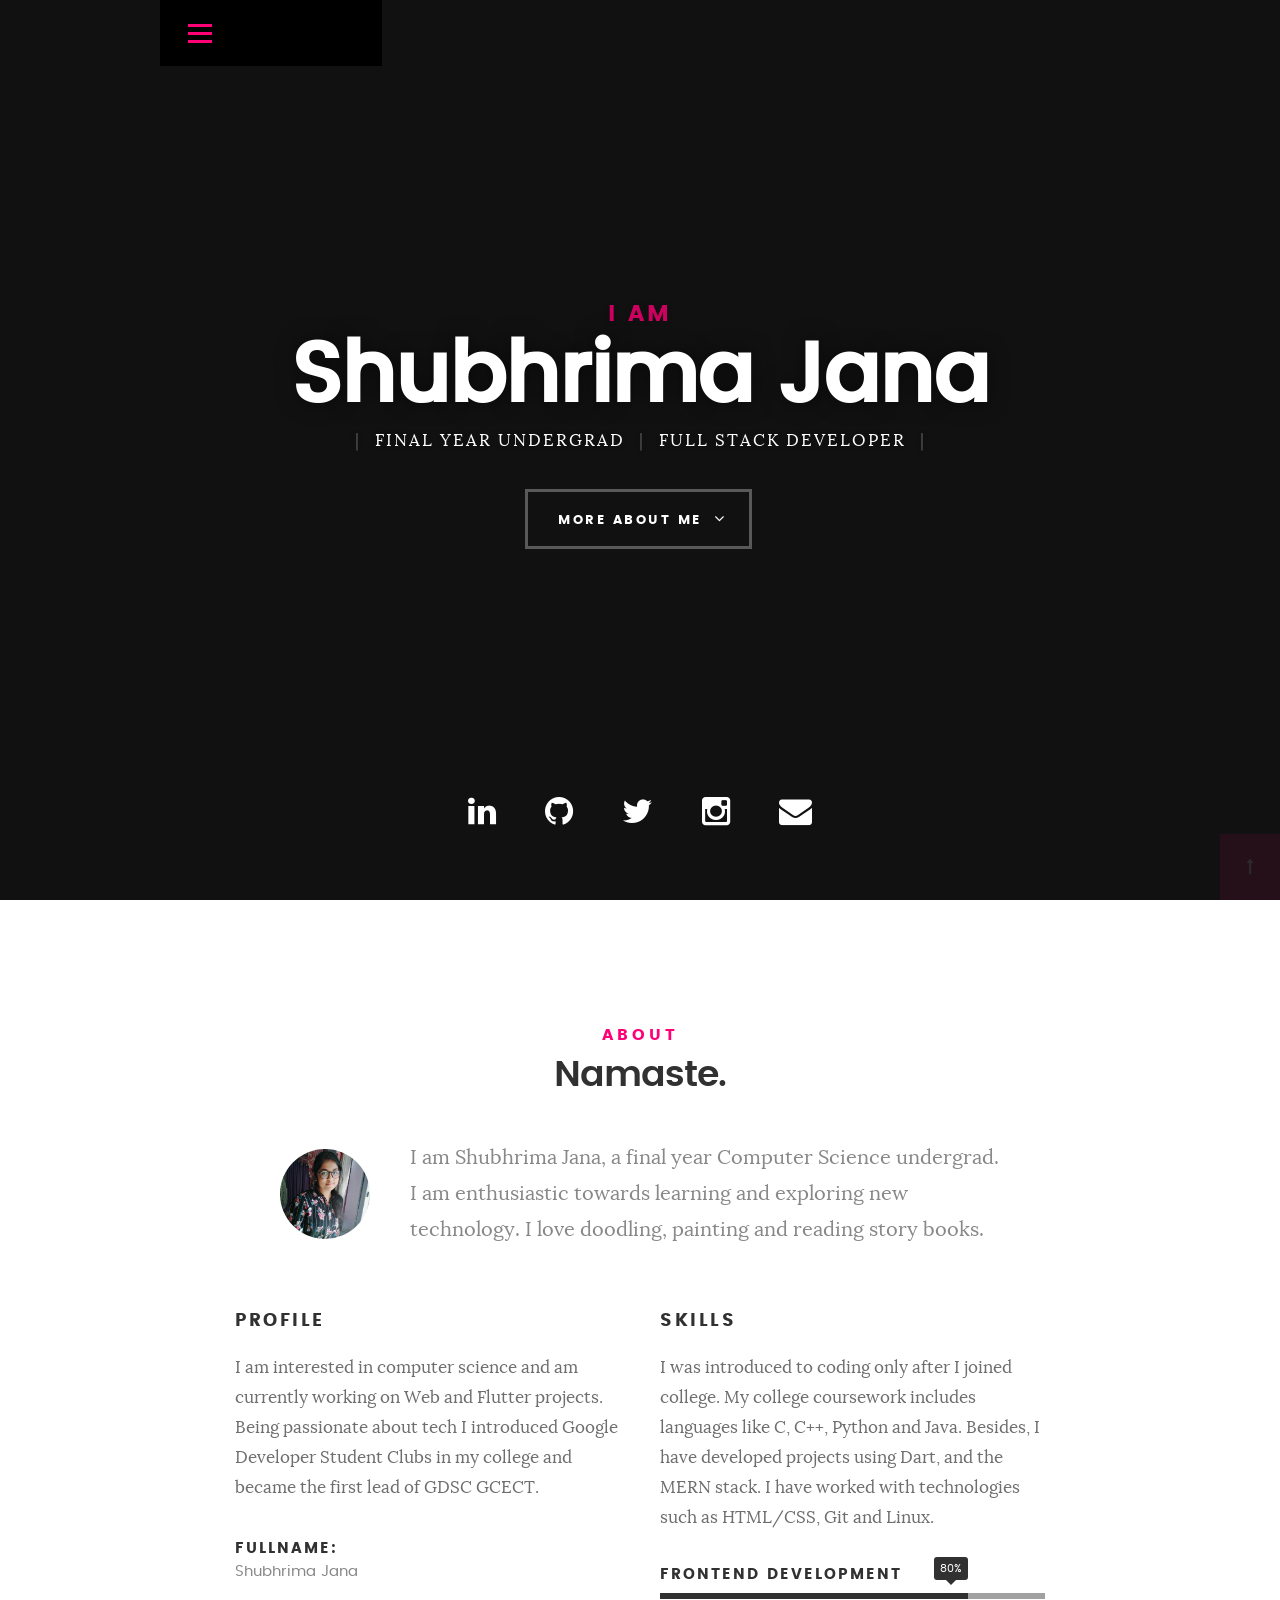
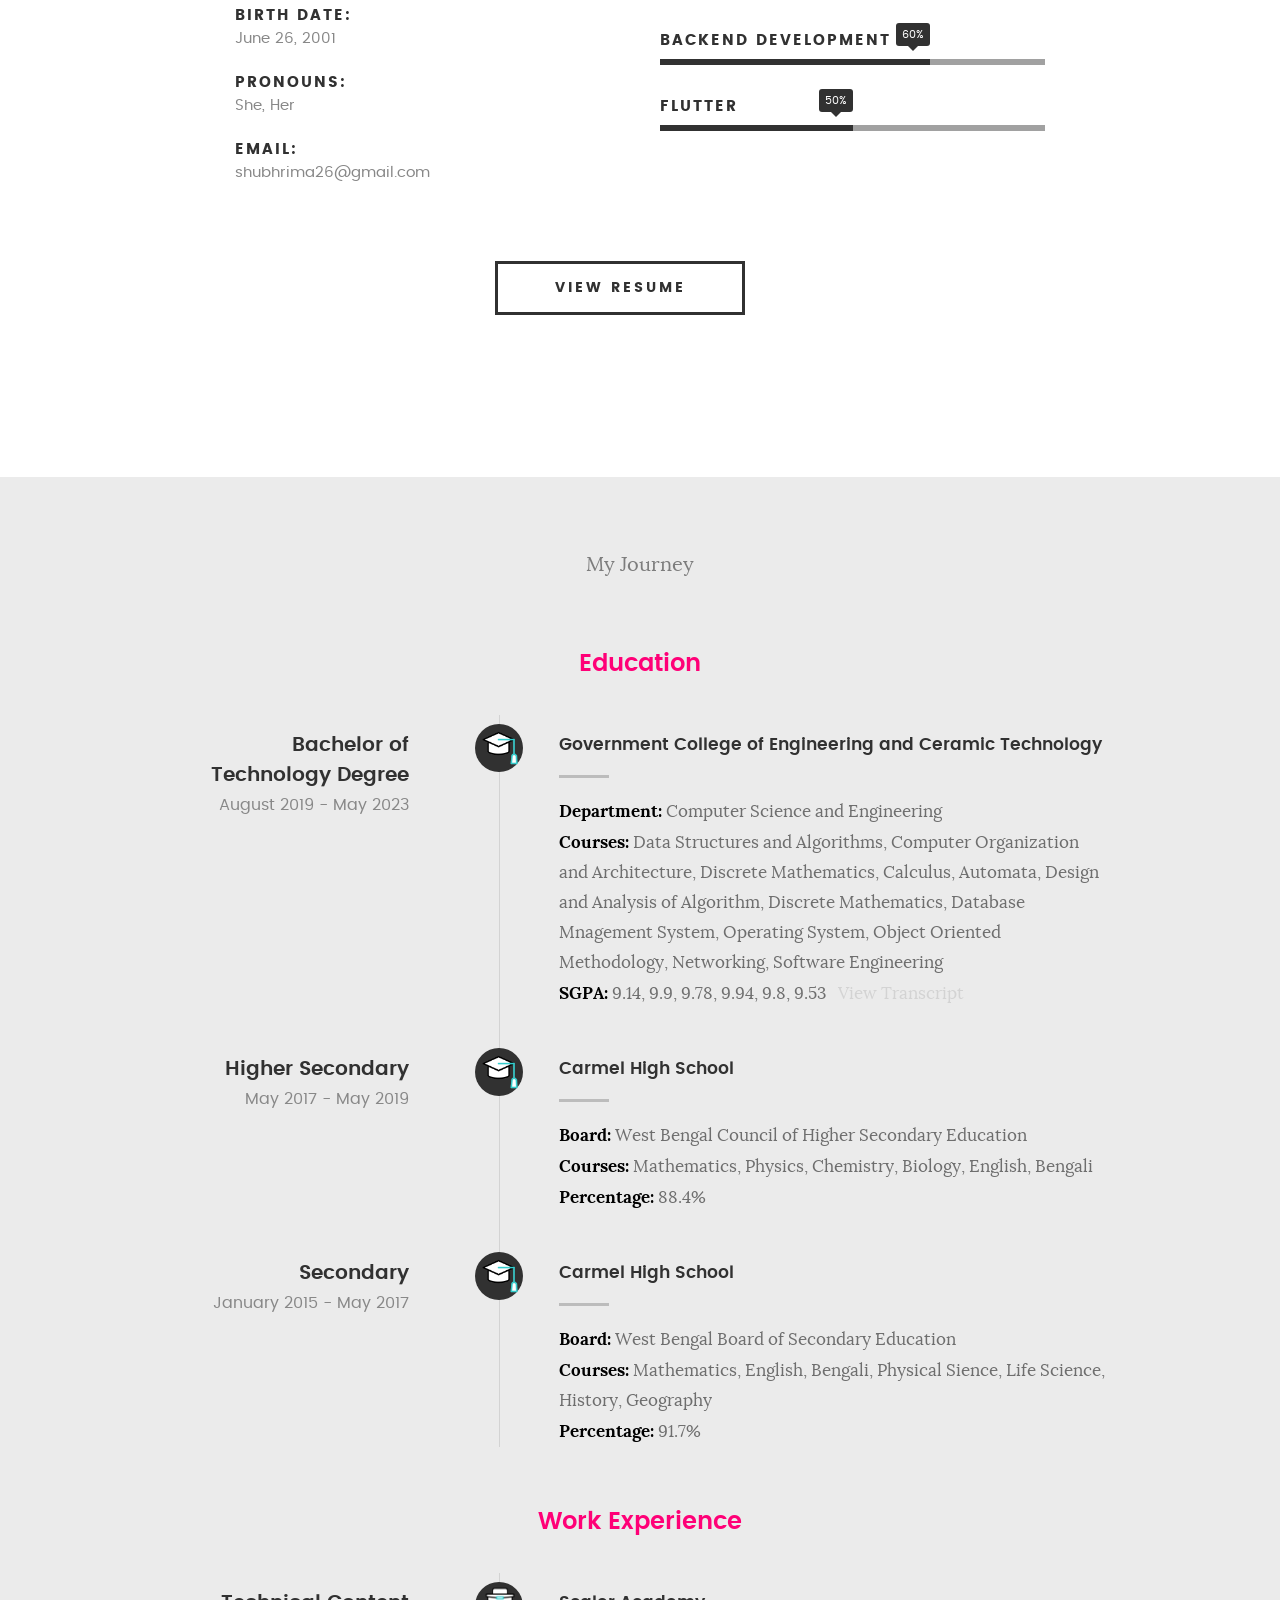
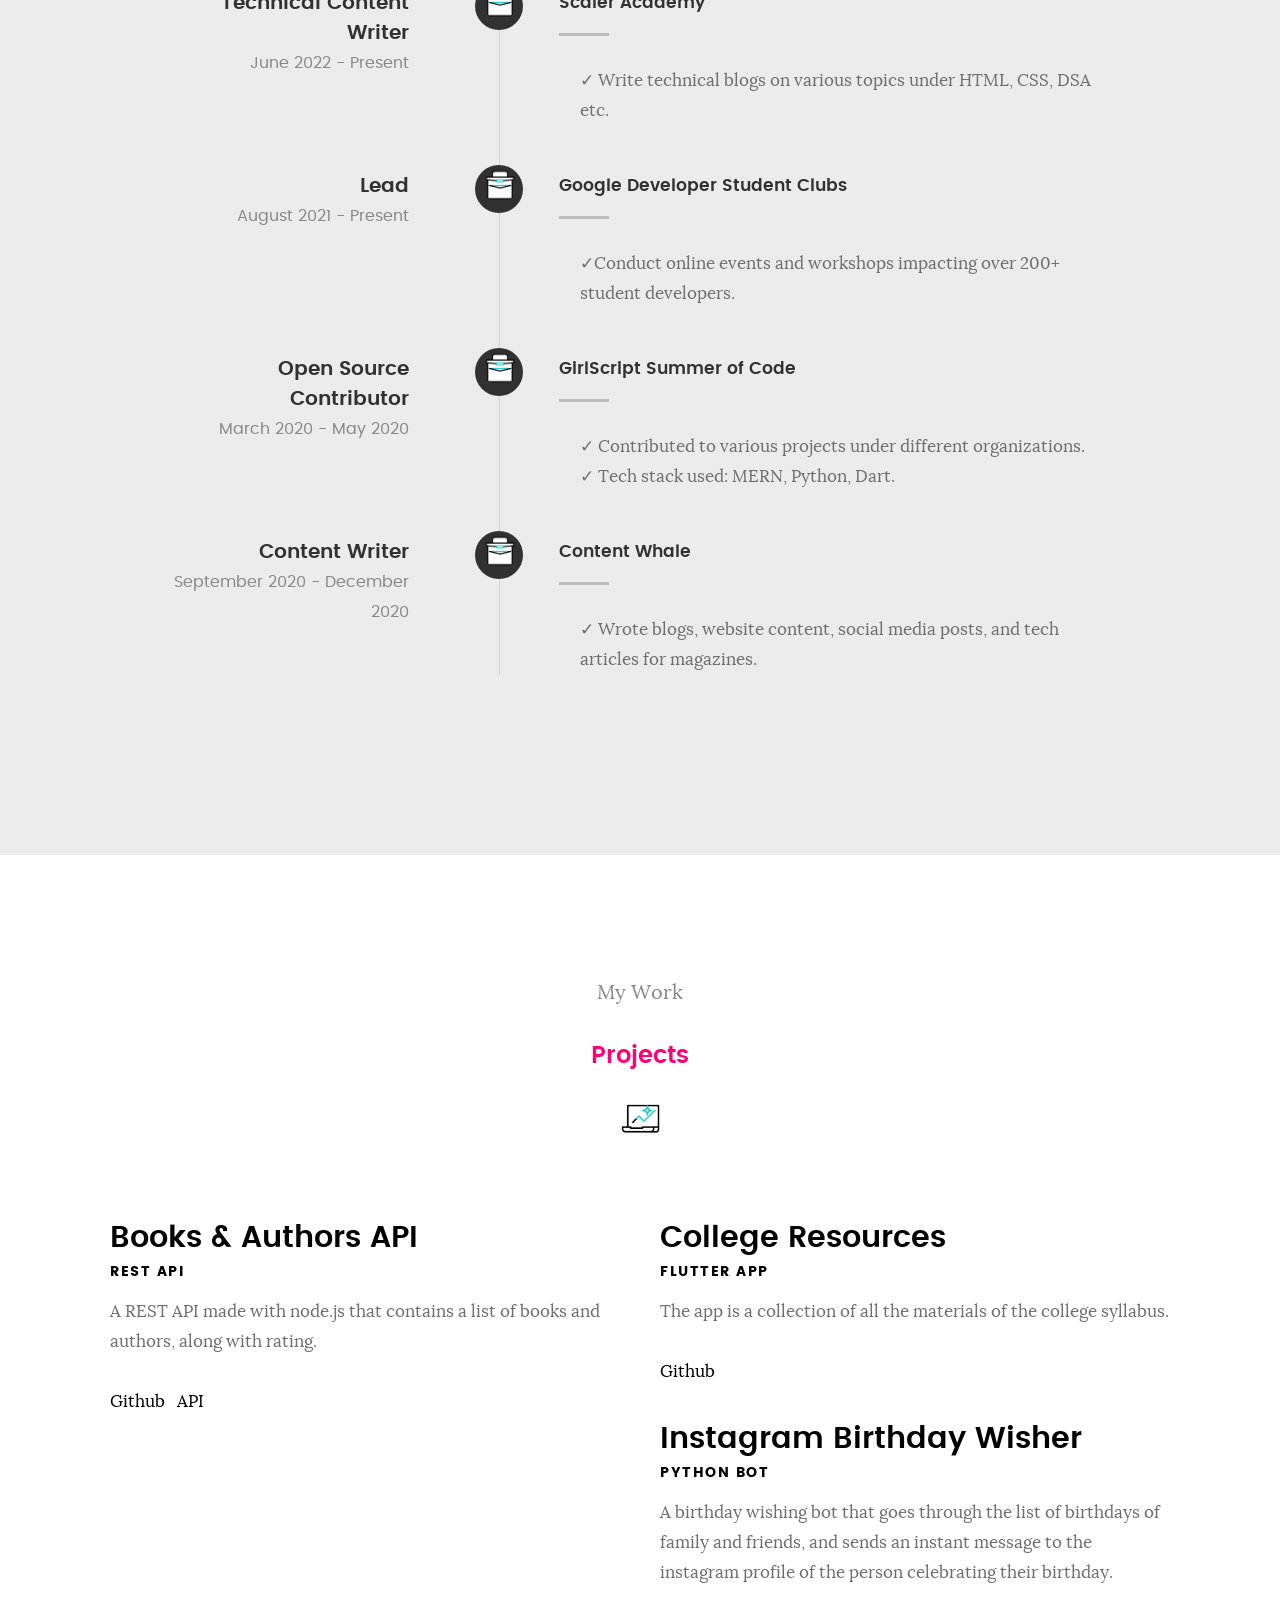
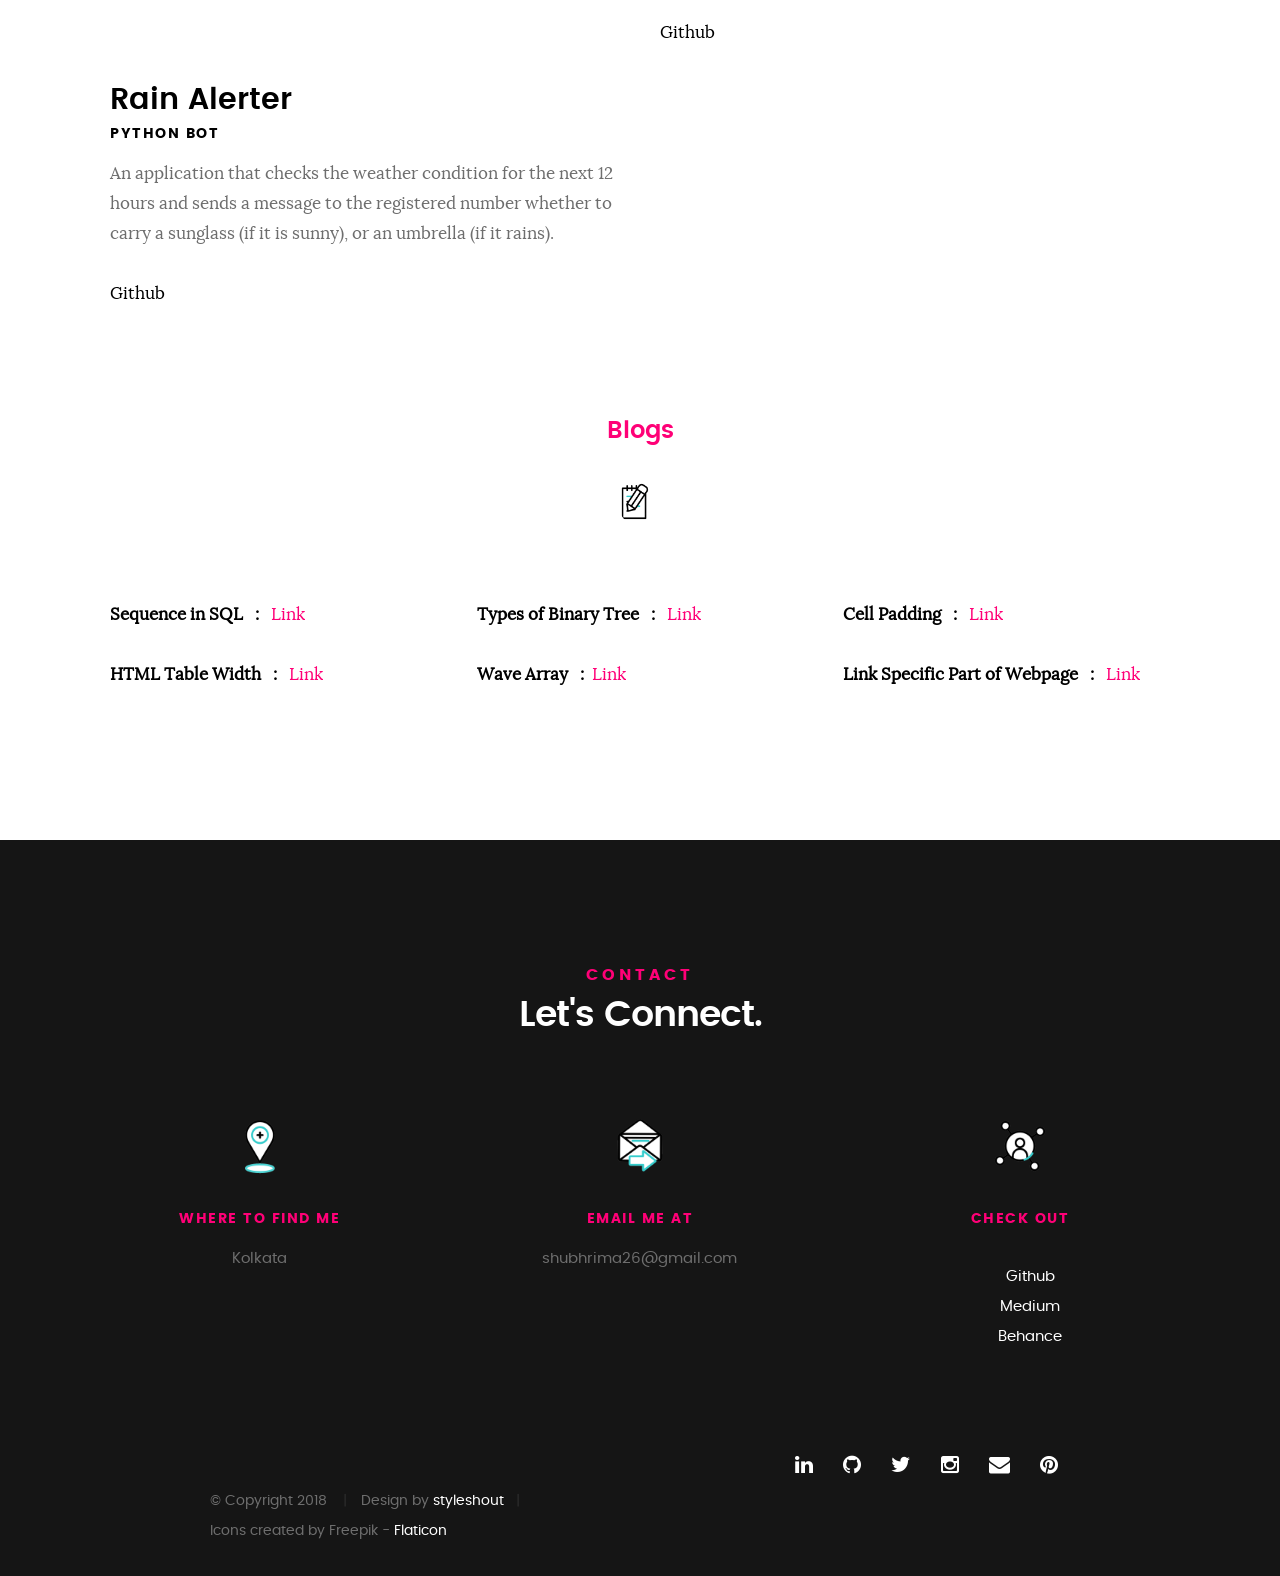
==== commit aa8492e2: "Update index.html" ====
--- a/index.html
+++ b/index.html
@@ -498,7 +498,7 @@
 
           <div class="col-four tab-full projects">
             <p class="project-type">Types of Binary Tree &nbsp; : &nbsp; <a href="https://www.scaler.com/topics/types-of-binary-tree/">Link</a></p>
-            <p class="project-type"> Inorder Successor &nbsp; : &nbsp;<a href="https://www.scaler.com/topics/inorder-successor/">Link</a></p>
+            <p class="project-type"> Wave Array &nbsp; : &nbsp;<a href="https://www.scaler.com/topics/wave-array/">Link</a></p>
           </div>
 
            <div class="col-four tab-full projects">
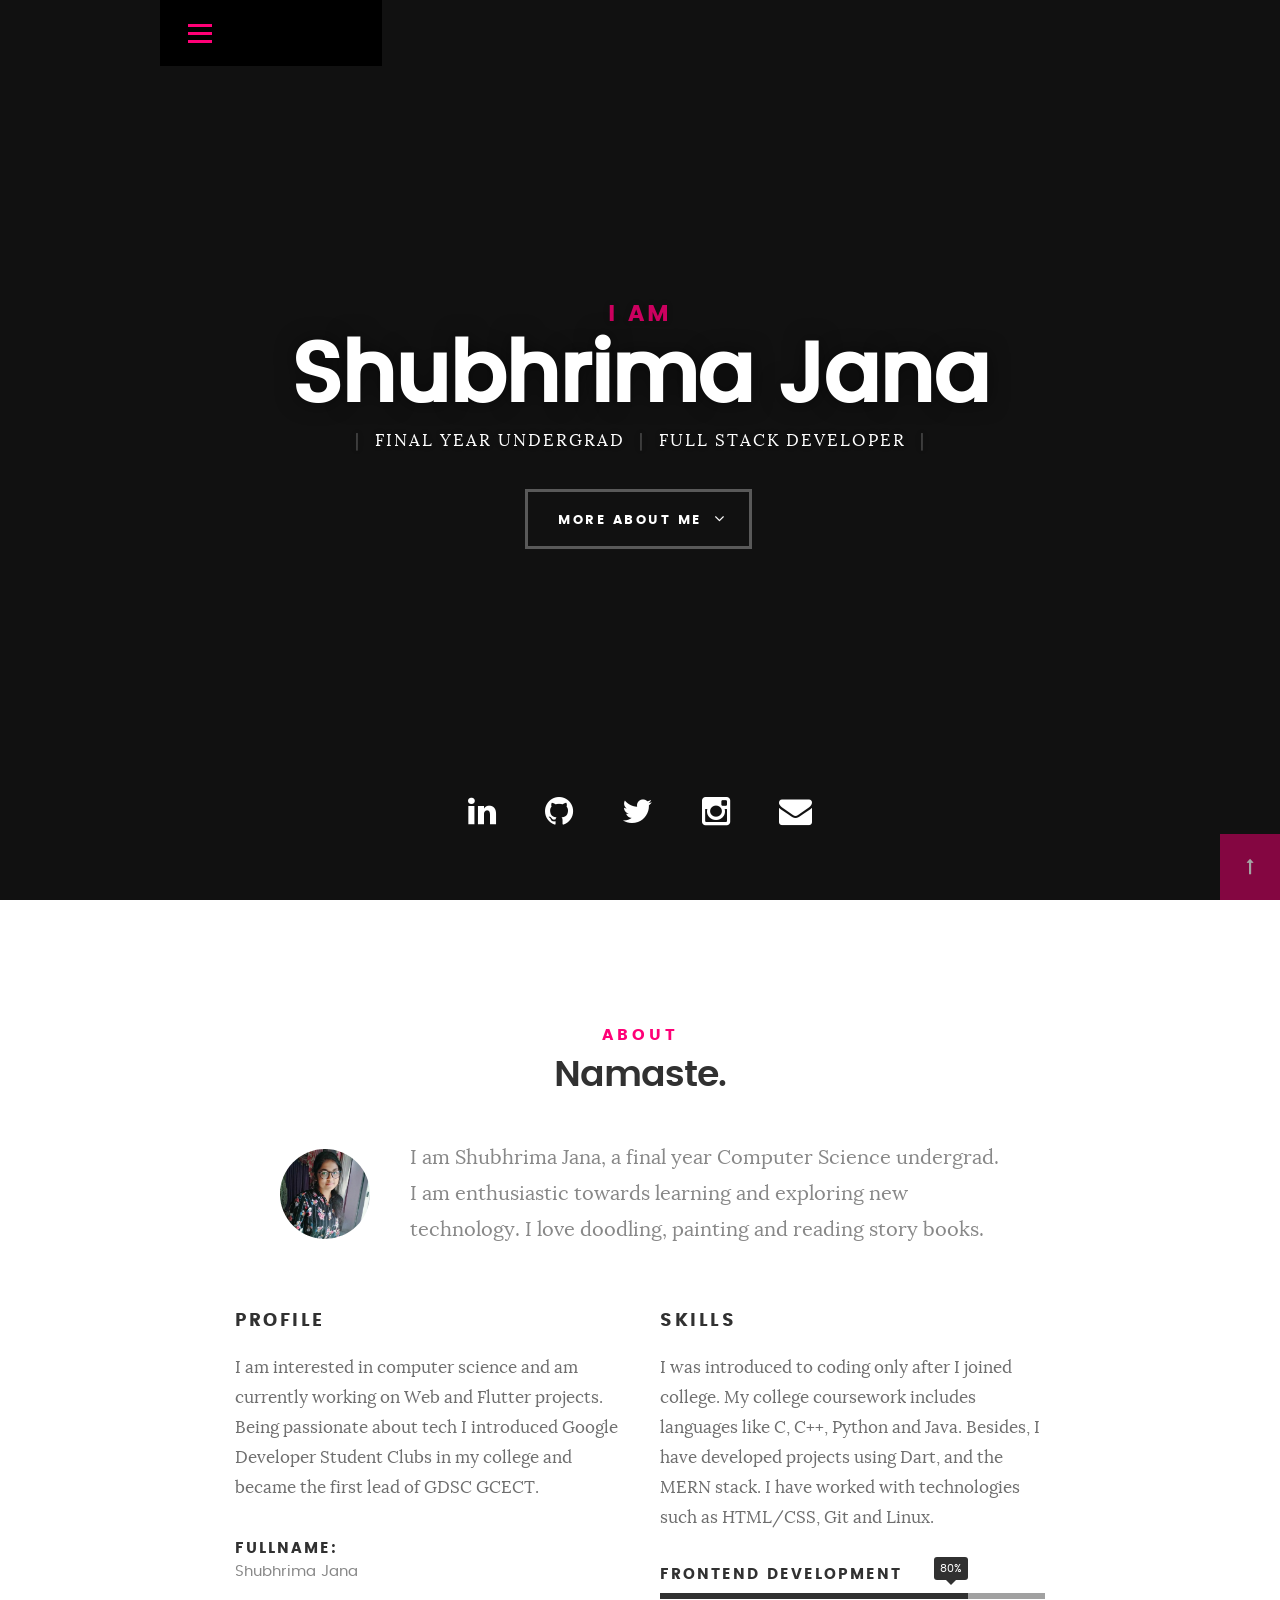
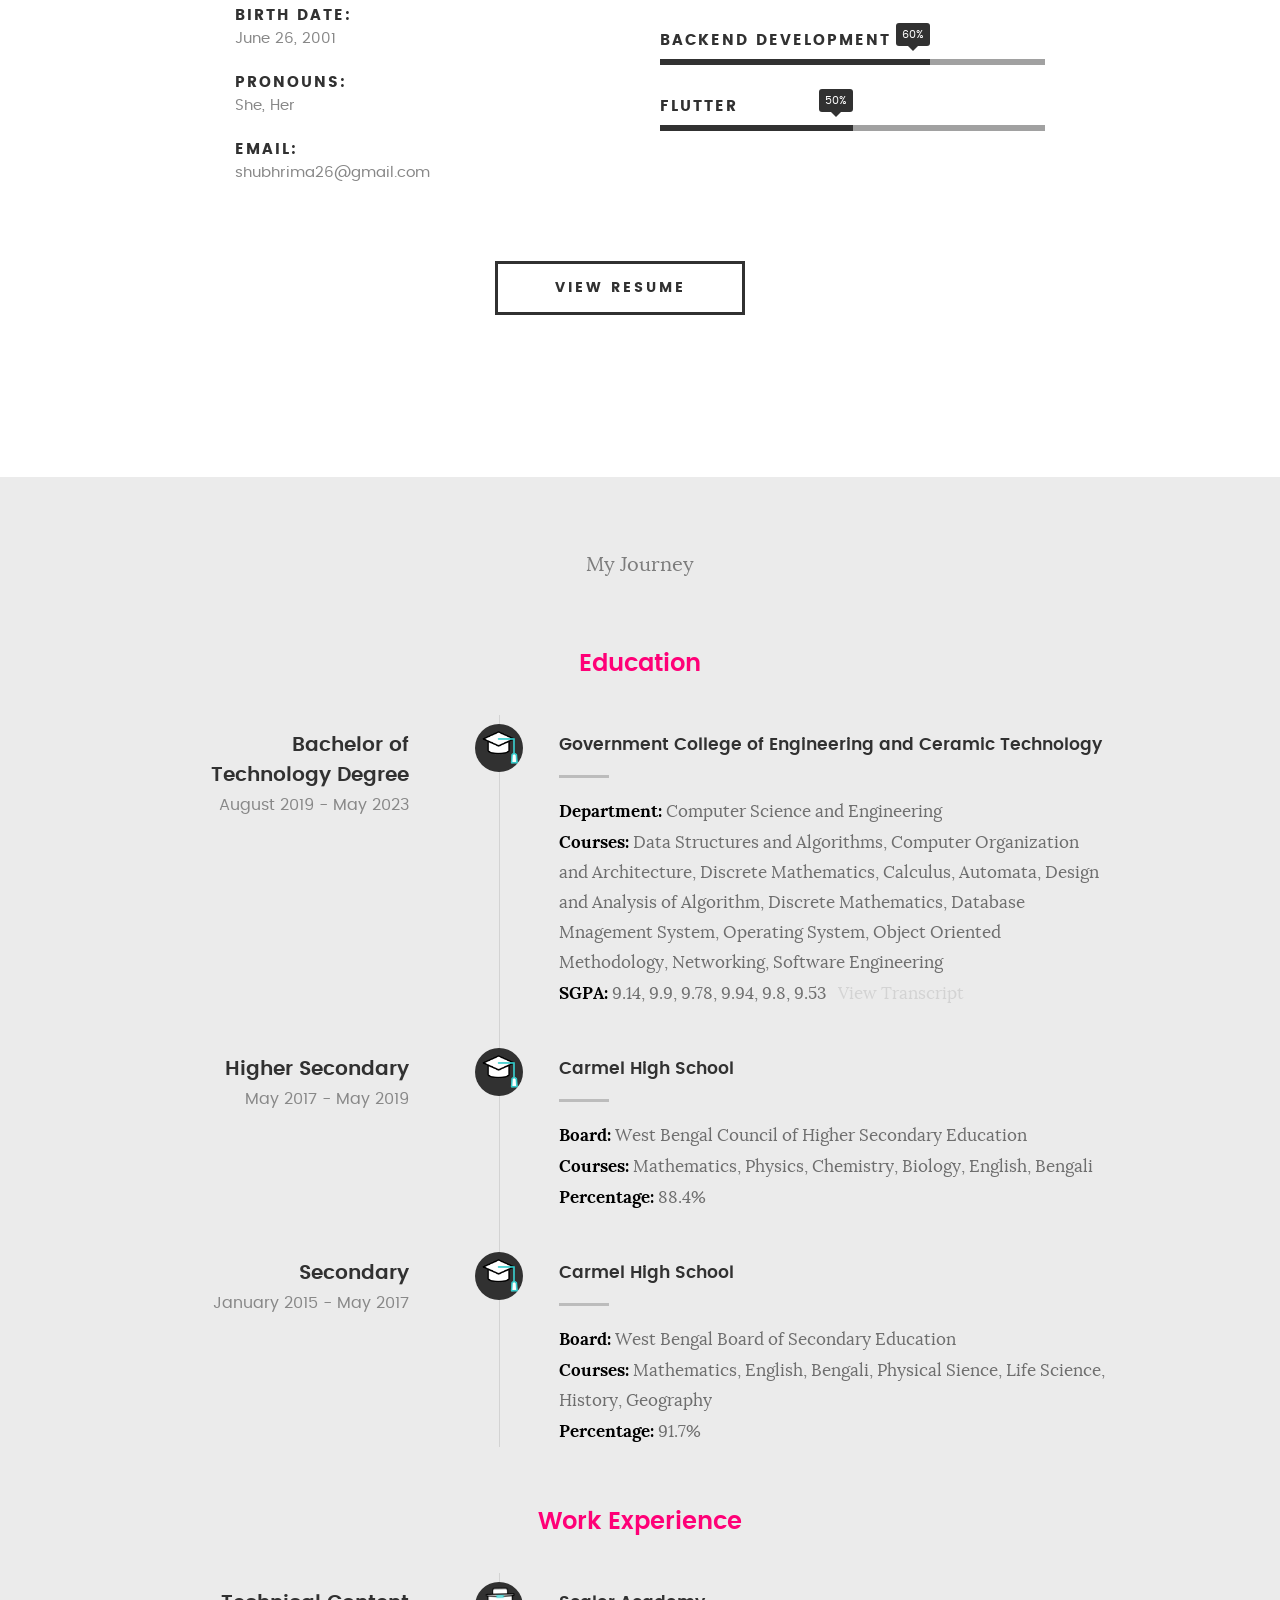
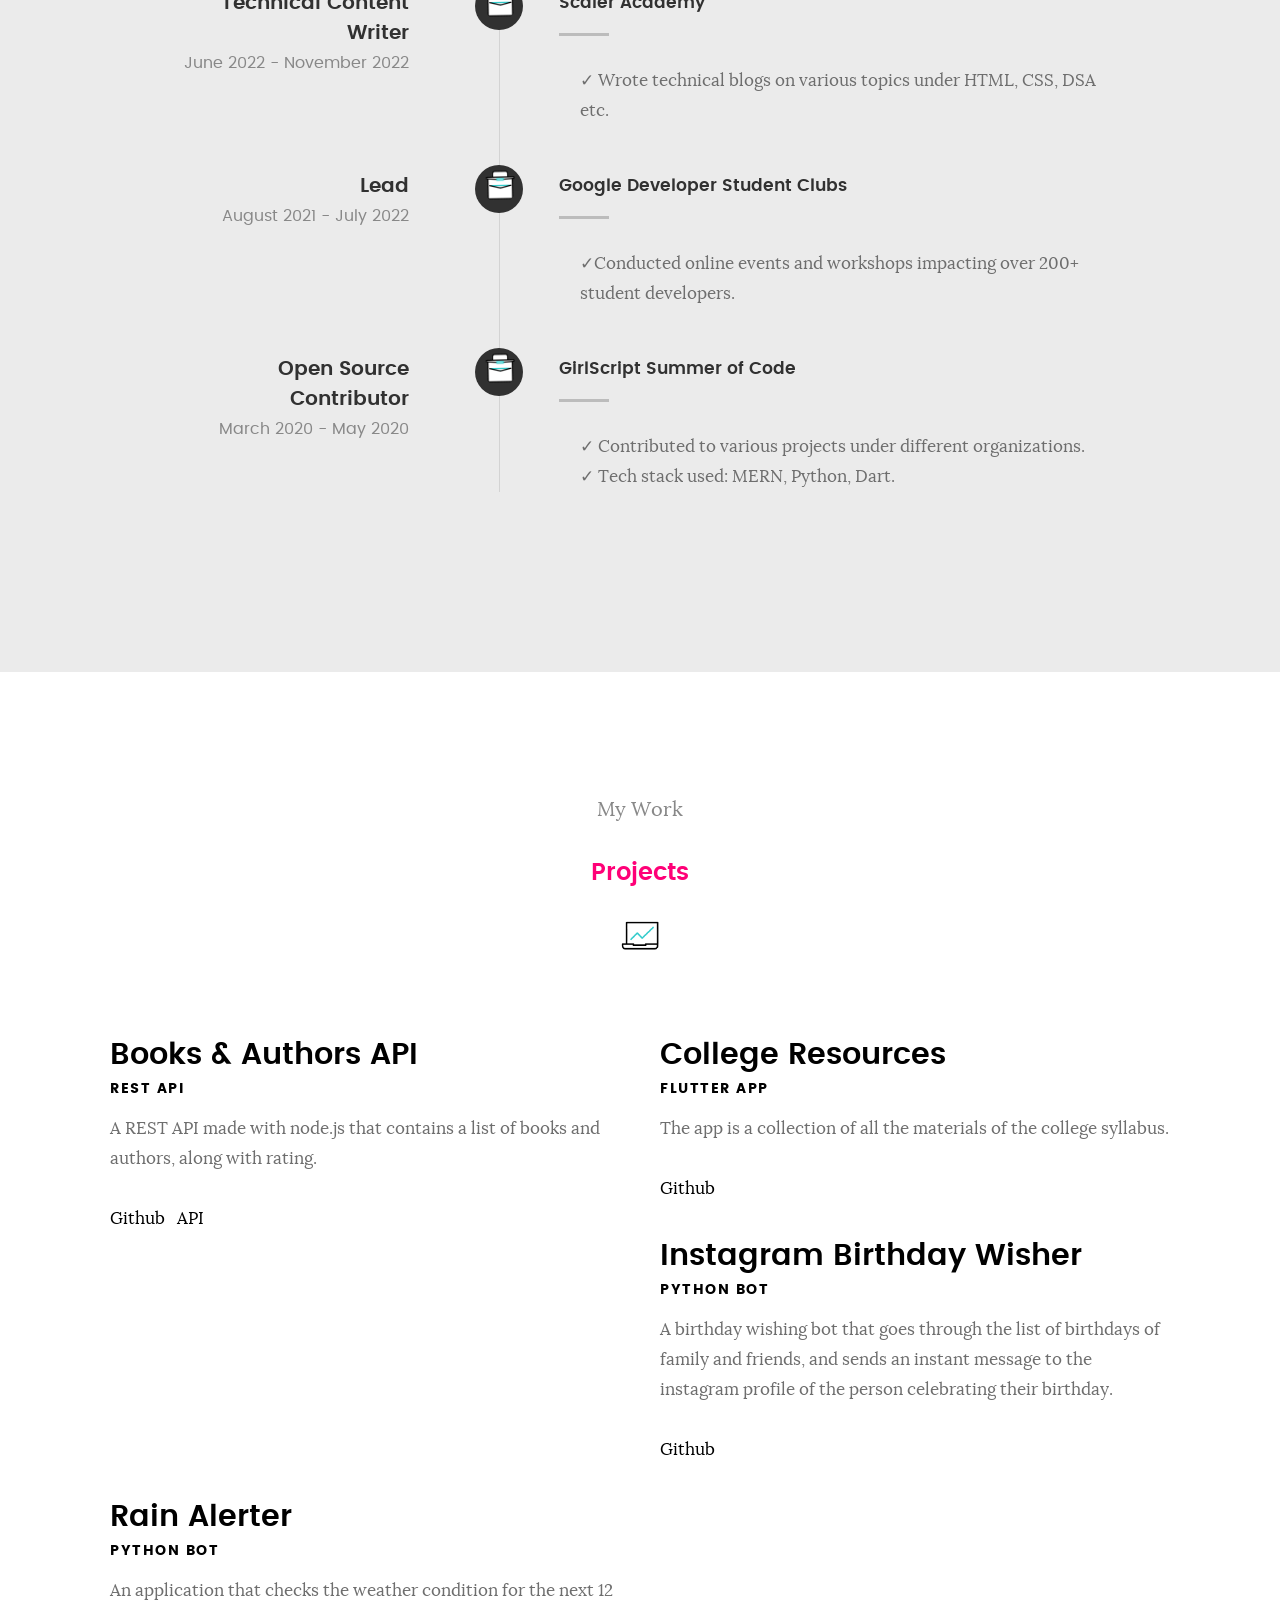
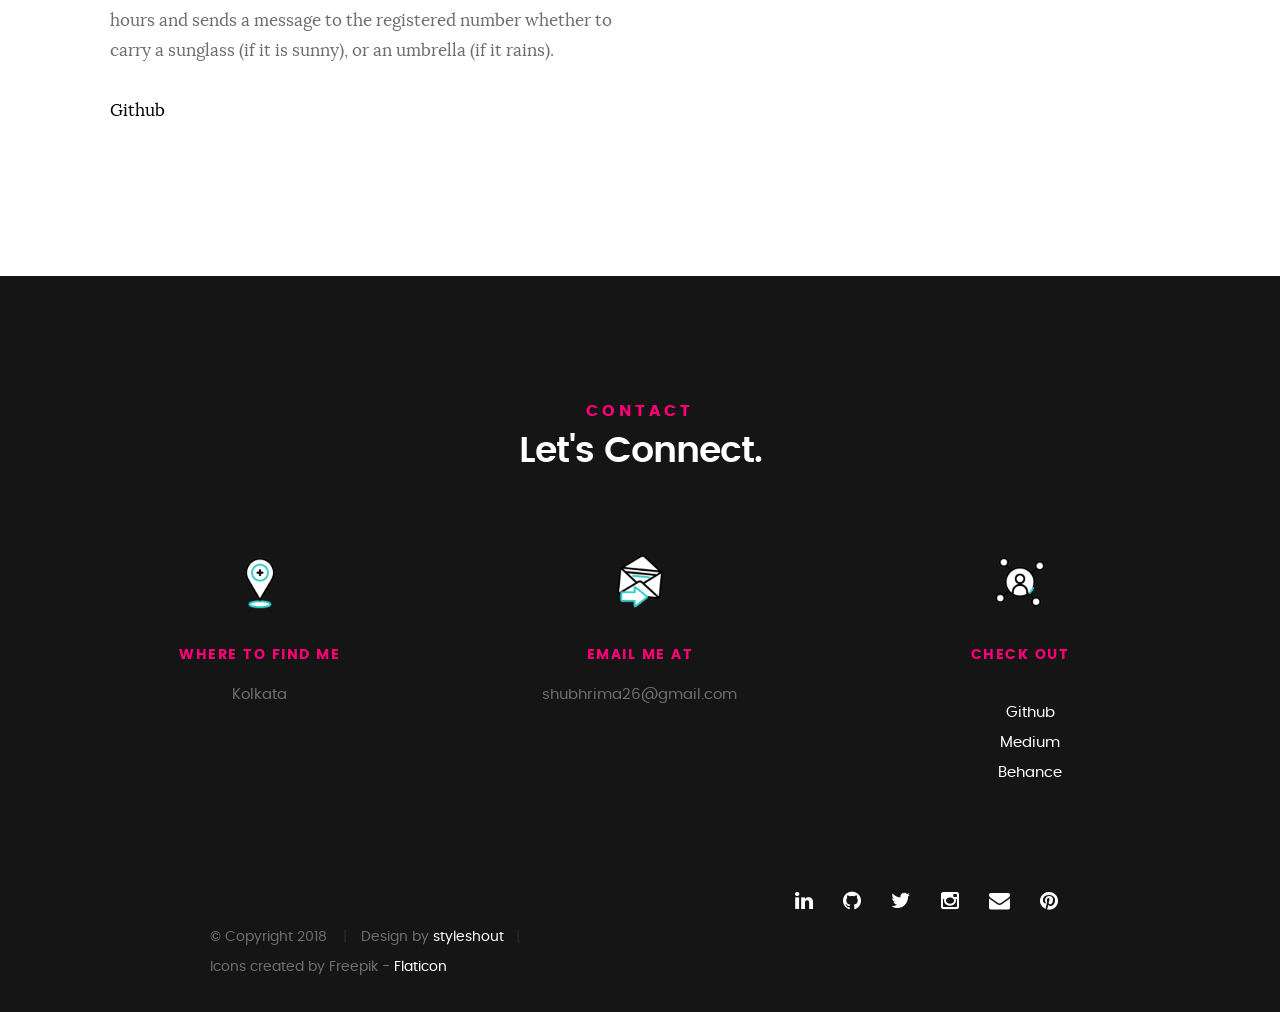
==== commit b96c3dc1: "Update index.html" ====
--- a/index.html
+++ b/index.html
@@ -312,14 +312,14 @@
 
             <div class="timeline-header">
               <h3>Technical Content Writer</h3>
-              <p>June 2022 - Present</p>
+              <p>June 2022 - November 2022</p>
             </div>
 
             <div class="timeline-content">
               <h4>Scaler Academy</h4>
               <p>
               <ul class="no-bullet">
-                <li>&#10003; Write technical blogs on various topics under HTML, CSS, DSA etc.</li>
+                <li>&#10003; Wrote technical blogs on various topics under HTML, CSS, DSA etc.</li>
               </ul>
               </p>
             </div>
@@ -333,14 +333,14 @@
 
             <div class="timeline-header">
               <h3>Lead</h3>
-              <p>August 2021 - Present</p>
+              <p>August 2021 - July 2022</p>
             </div>
 
             <div class="timeline-content">
               <h4>Google Developer Student Clubs</h4>
               <p>
               <ul class="no-bullet">
-                <li> &#10003;Conduct online events and workshops impacting over 200+ student developers.</li>
+                <li> &#10003;Conducted online events and workshops impacting over 200+ student developers.</li>
               </ul>
               </p>
             </div>
@@ -370,27 +370,6 @@
 
           </div> <!-- /timeline-block -->
 
-          <div class="timeline-block">
-
-            <div class="timeline-ico">
-              <img src="images/briefcase.gif" alt="briefcase" class="briefcase">
-            </div>
-
-            <div class="timeline-header">
-              <h3>Content Writer</h3>
-              <p>September 2020 - December 2020</p>
-            </div>
-
-            <div class="timeline-content">
-              <h4>Content Whale</h4>
-              <p>
-              <ul class="no-bullet">
-                <li>&#10003; Wrote blogs, website content, social media posts, and tech articles for magazines.</li>
-              </ul>
-              </p>
-            </div>
-
-          </div> <!-- /timeline-block -->
 
         </div> <!-- /timeline-wrap -->
 
@@ -470,7 +449,7 @@
 
     </div>
 
-    <!-----------------------------------Blogs ------------------------------------------>
+    <!-----------------------------------Blogs -----------------------------
     <div class="blogs" id="blogs">
       <div class="row section-intro">
         <div class="col-twelve blog projects-blogs">
@@ -485,7 +464,7 @@
           </p>
 
         </div>
-      </div> <!-- /section-intro-->
+      </div> 
 
       <div class="row portfolio-content">
 
@@ -506,9 +485,9 @@
             <p class="project-type">Link Specific Part of Webpage &nbsp; : &nbsp; <a href="https://www.scaler.com/topics/how-to-link-to-a-specific-part-of-a-page-html/">Link</a></p>
           </div>
 
-        </div> <!-- /twelve -->
-
-      </div> <!-- /portfolio-content -->
+        </div>
+
+      </div> ------------->
     </div>
 
   </section> <!-- /portfolio -->
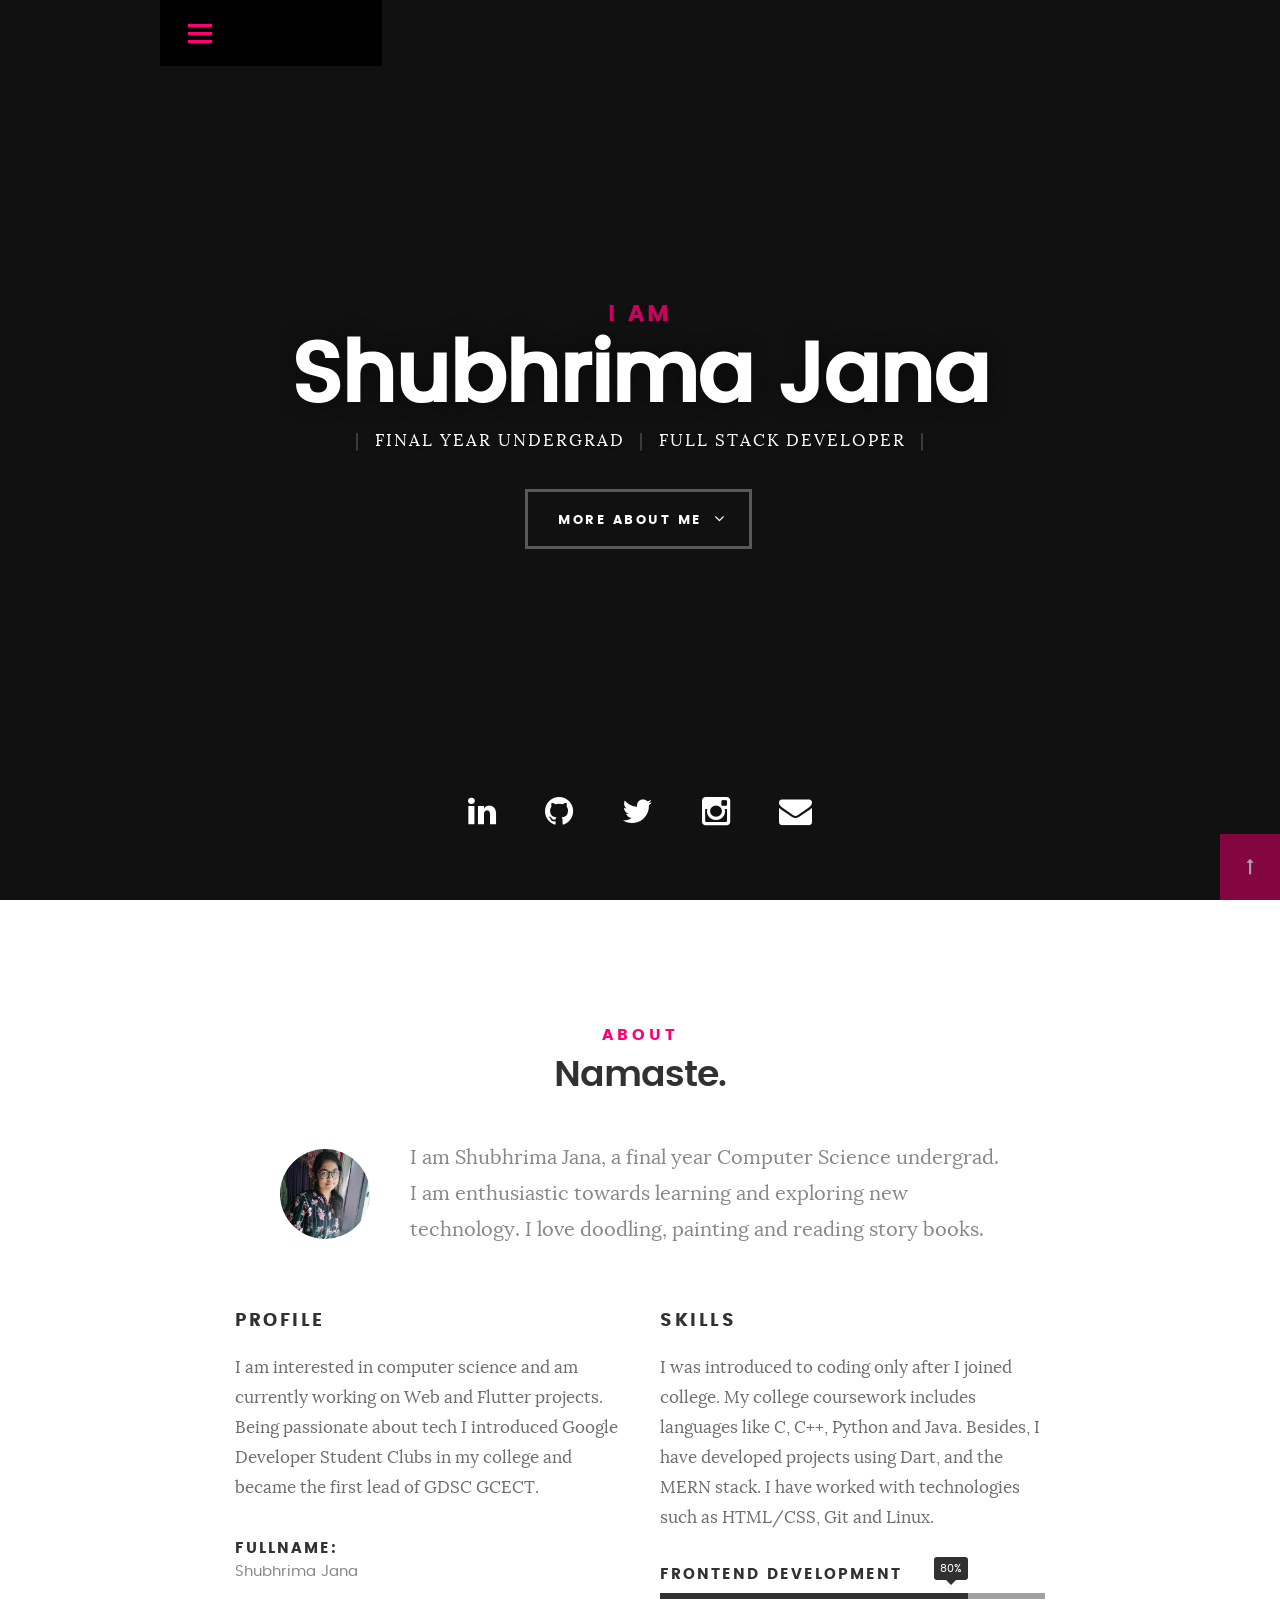
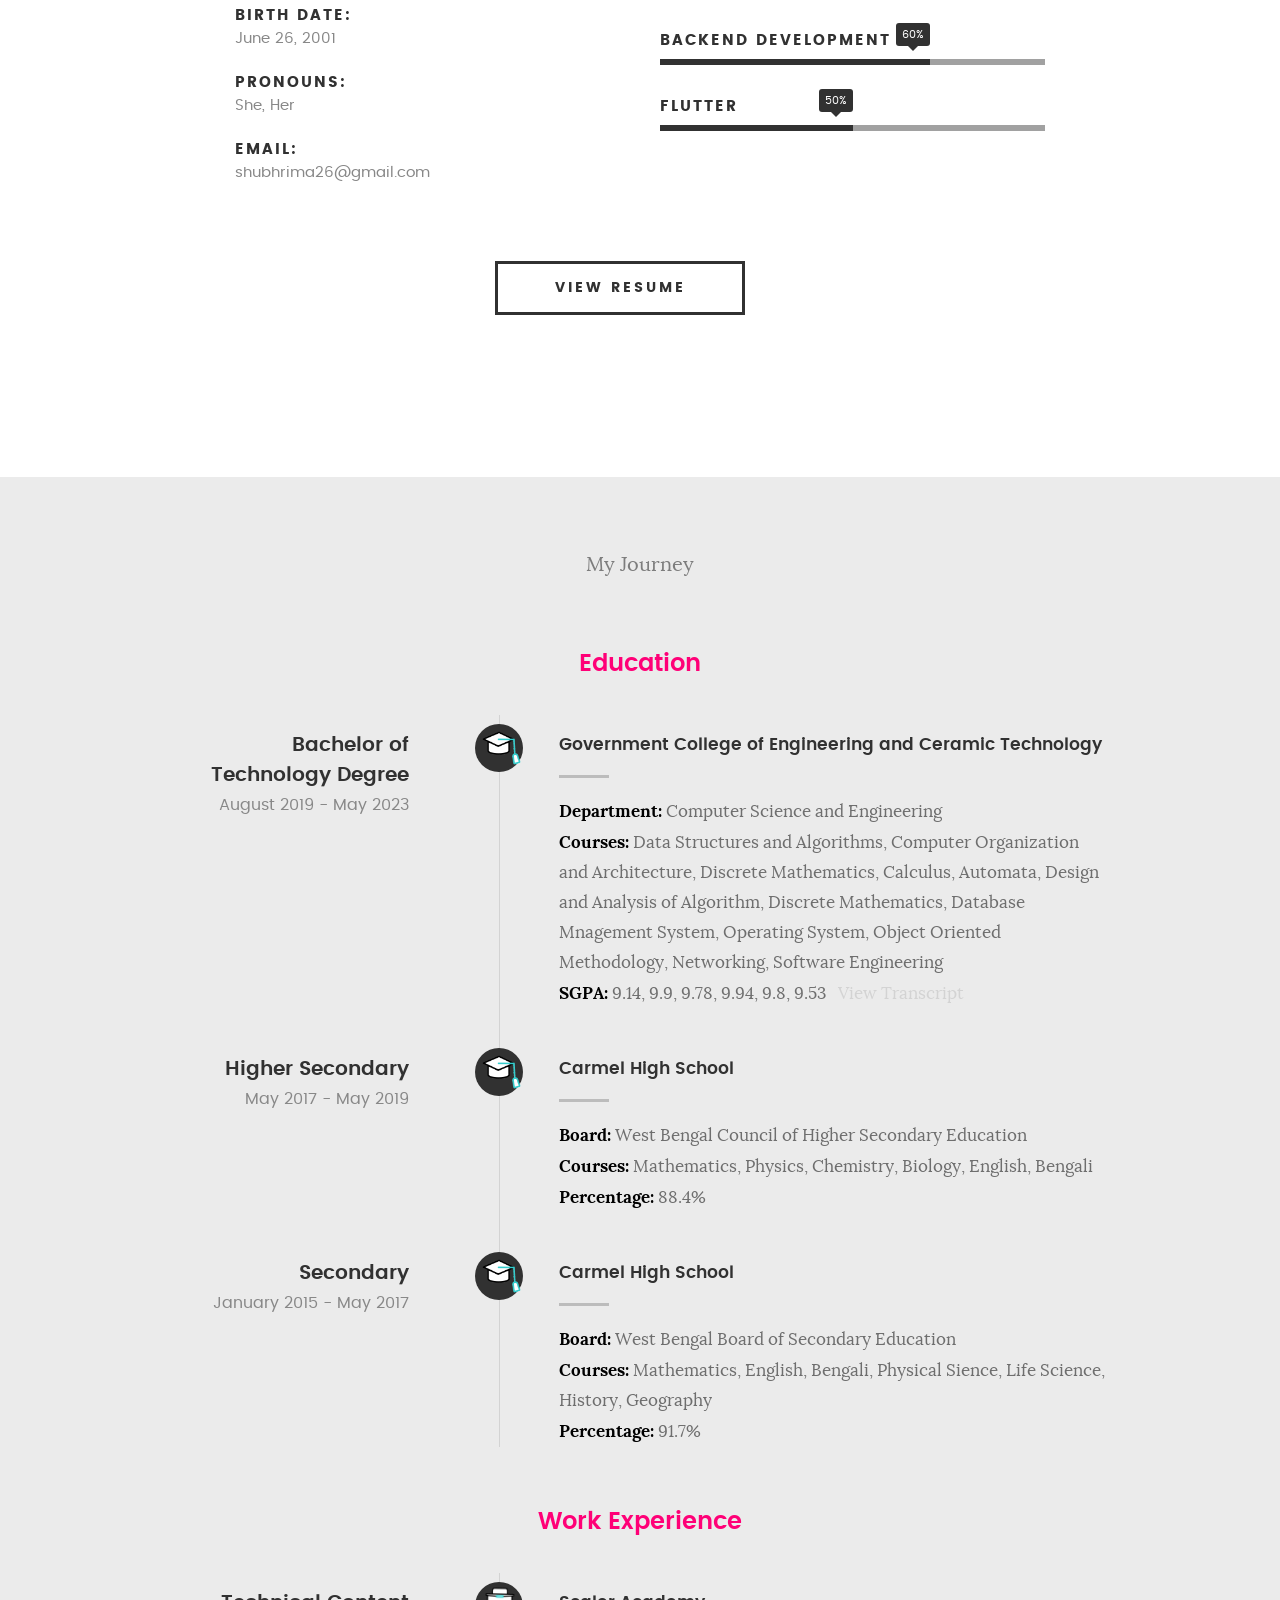
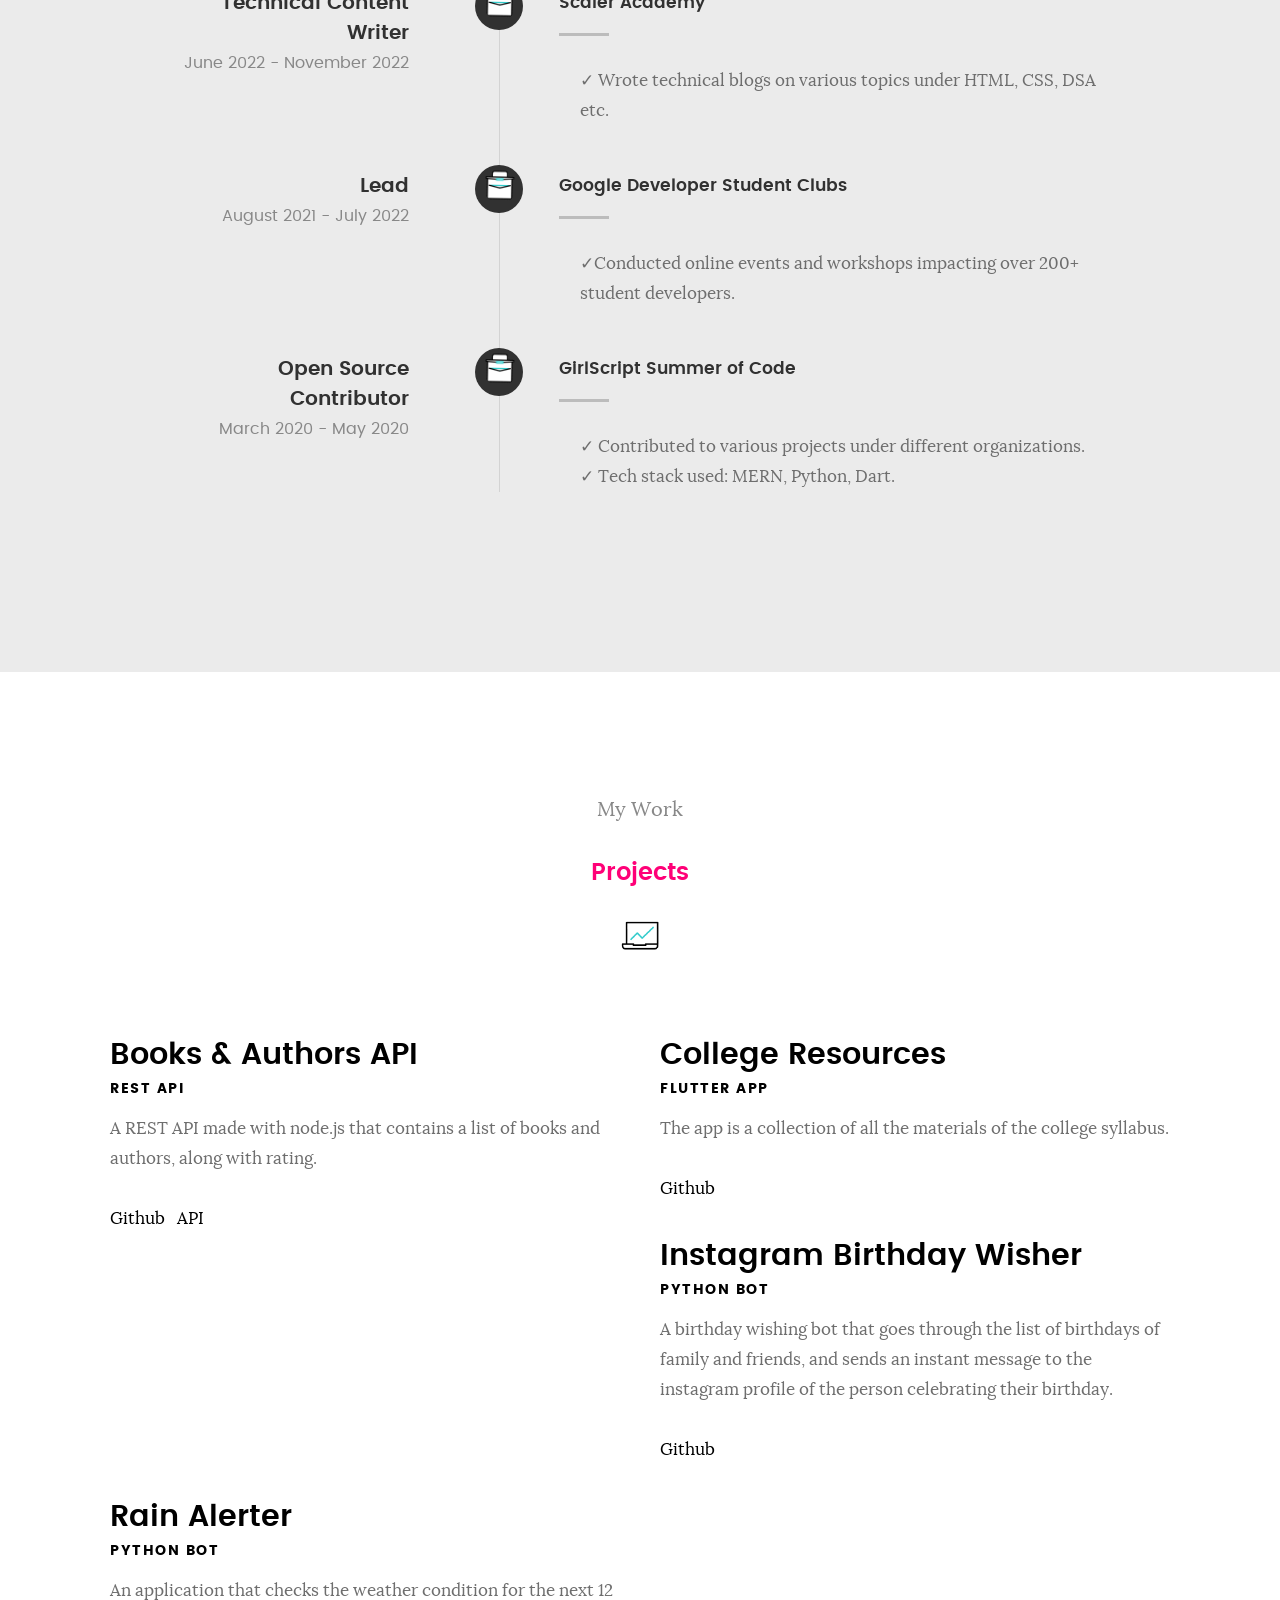
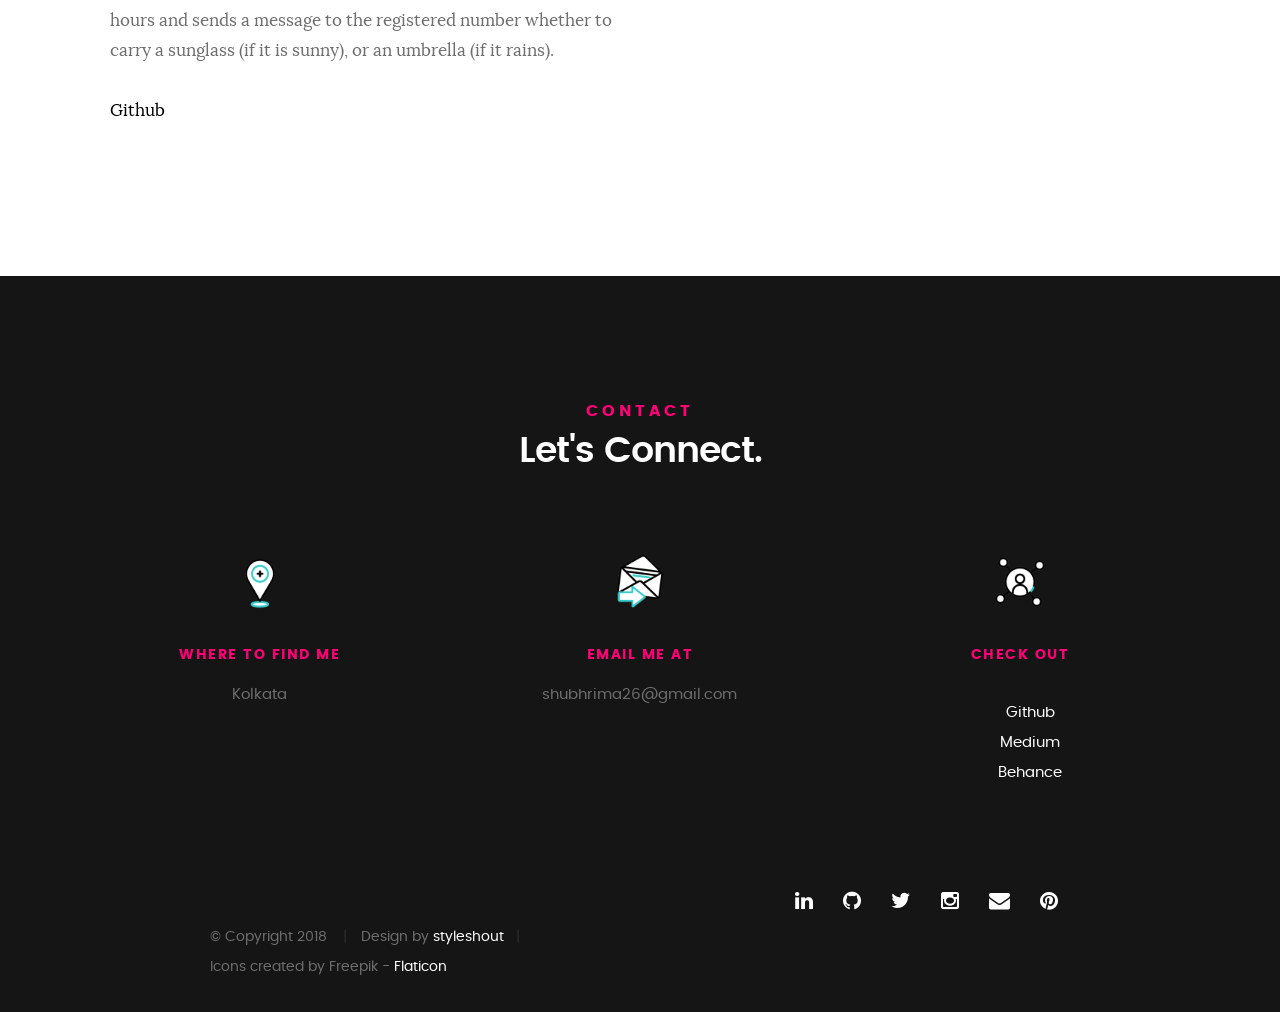
==== commit 1cfdf457: "resume update" ====
--- a/index.html
+++ b/index.html
@@ -449,45 +449,7 @@
 
     </div>
 
-    <!-----------------------------------Blogs -----------------------------
-    <div class="blogs" id="blogs">
-      <div class="row section-intro">
-        <div class="col-twelve blog projects-blogs">
-
-          <h2>Blogs</h2>
-          <h1></h1>
-
-          <p class="lead">
-          	<div class="heading-ico">
-	            <img src="images/note.gif" alt="note">
-	          </div>
-          </p>
-
-        </div>
-      </div> 
-
-      <div class="row portfolio-content">
-
-        <div class="col-twelve">
-          
-          <div class="col-four tab-full projects">
-            <p class="project-type">Sequence in SQL &nbsp; : &nbsp; <a href="https://www.scaler.com/topics/sequence-in-sql/">Link</a></p>
-            <p class="project-type">HTML Table Width &nbsp; : &nbsp; <a href="https://www.scaler.com/topics/html-table-width/">Link</a></p>
-          </div>
-
-          <div class="col-four tab-full projects">
-            <p class="project-type">Types of Binary Tree &nbsp; : &nbsp; <a href="https://www.scaler.com/topics/types-of-binary-tree/">Link</a></p>
-            <p class="project-type"> Wave Array &nbsp; : &nbsp;<a href="https://www.scaler.com/topics/wave-array/">Link</a></p>
-          </div>
-
-           <div class="col-four tab-full projects">
-            <p class="project-type">Cell Padding &nbsp; : &nbsp; <a href="https://www.scaler.com/topics/cell-padding/">Link</a></p>
-            <p class="project-type">Link Specific Part of Webpage &nbsp; : &nbsp; <a href="https://www.scaler.com/topics/how-to-link-to-a-specific-part-of-a-page-html/">Link</a></p>
-          </div>
-
-        </div>
-
-      </div> ------------->
+
     </div>
 
   </section> <!-- /portfolio -->
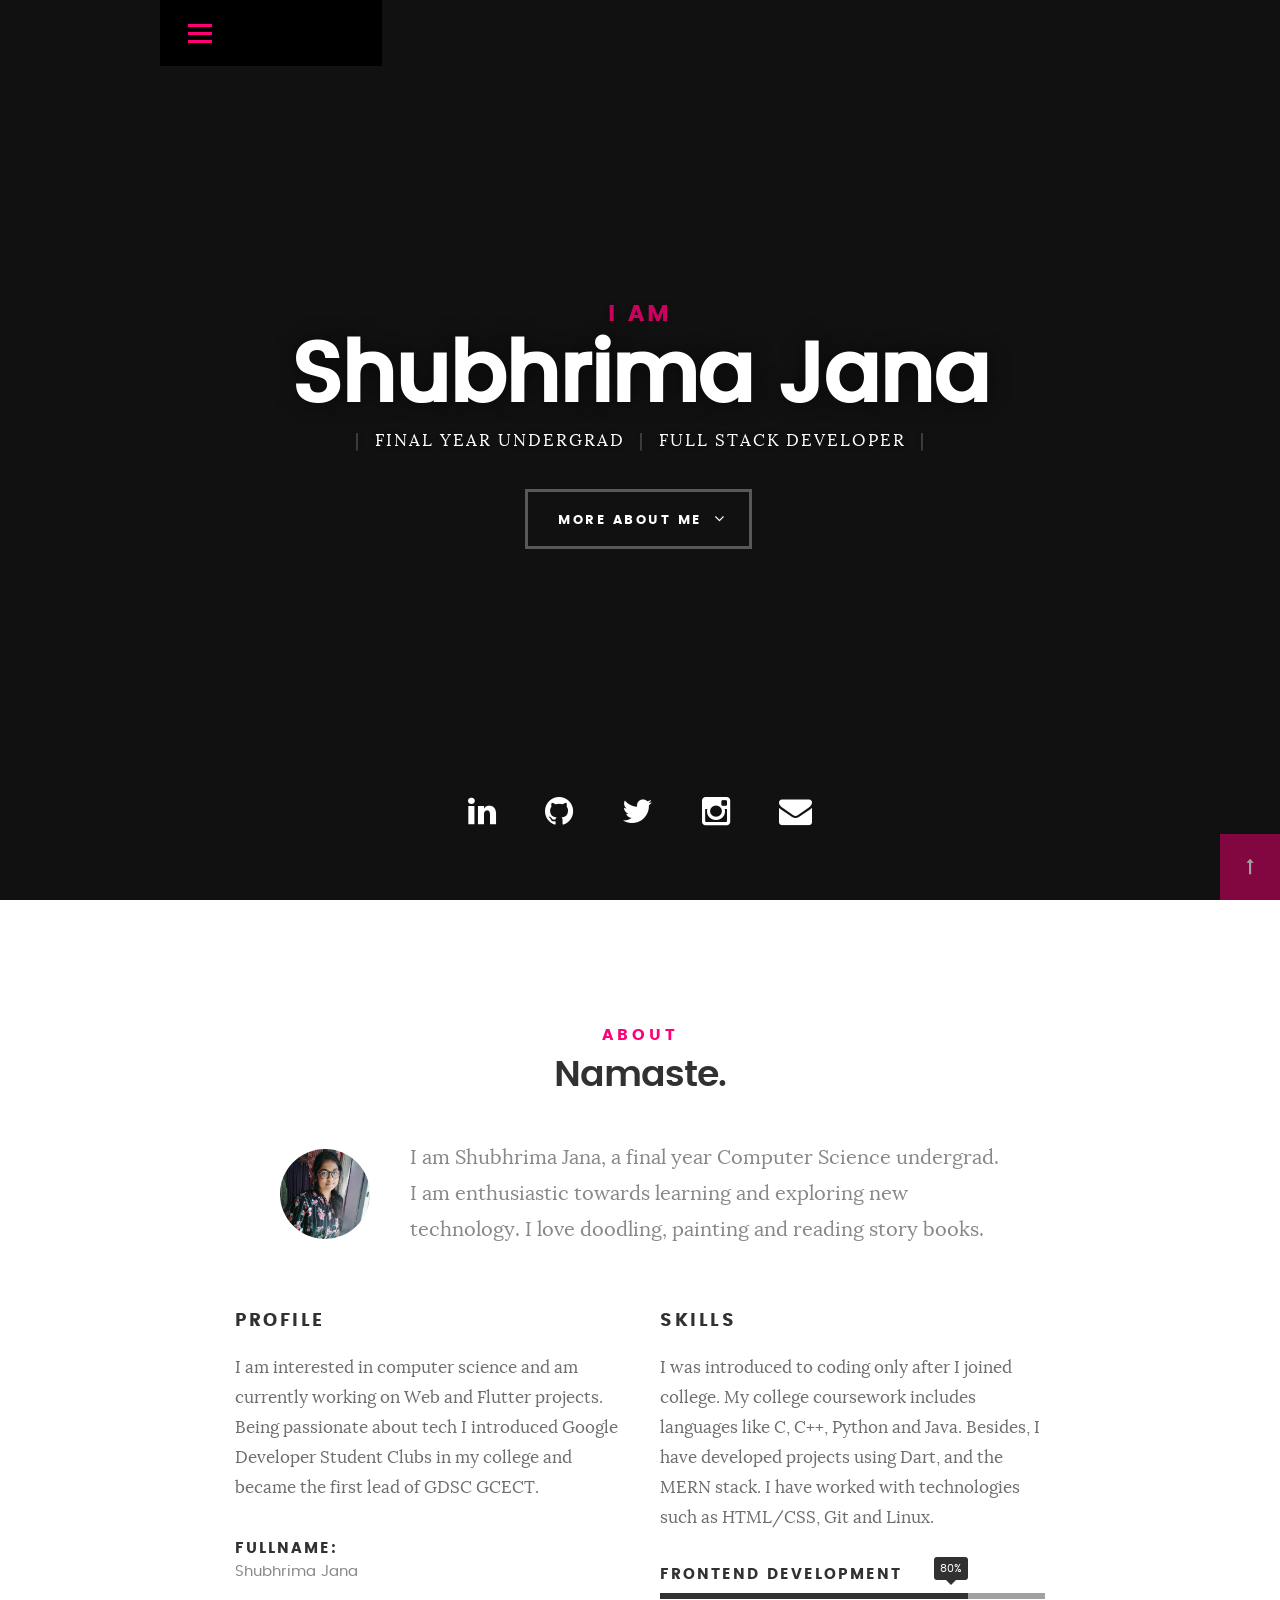
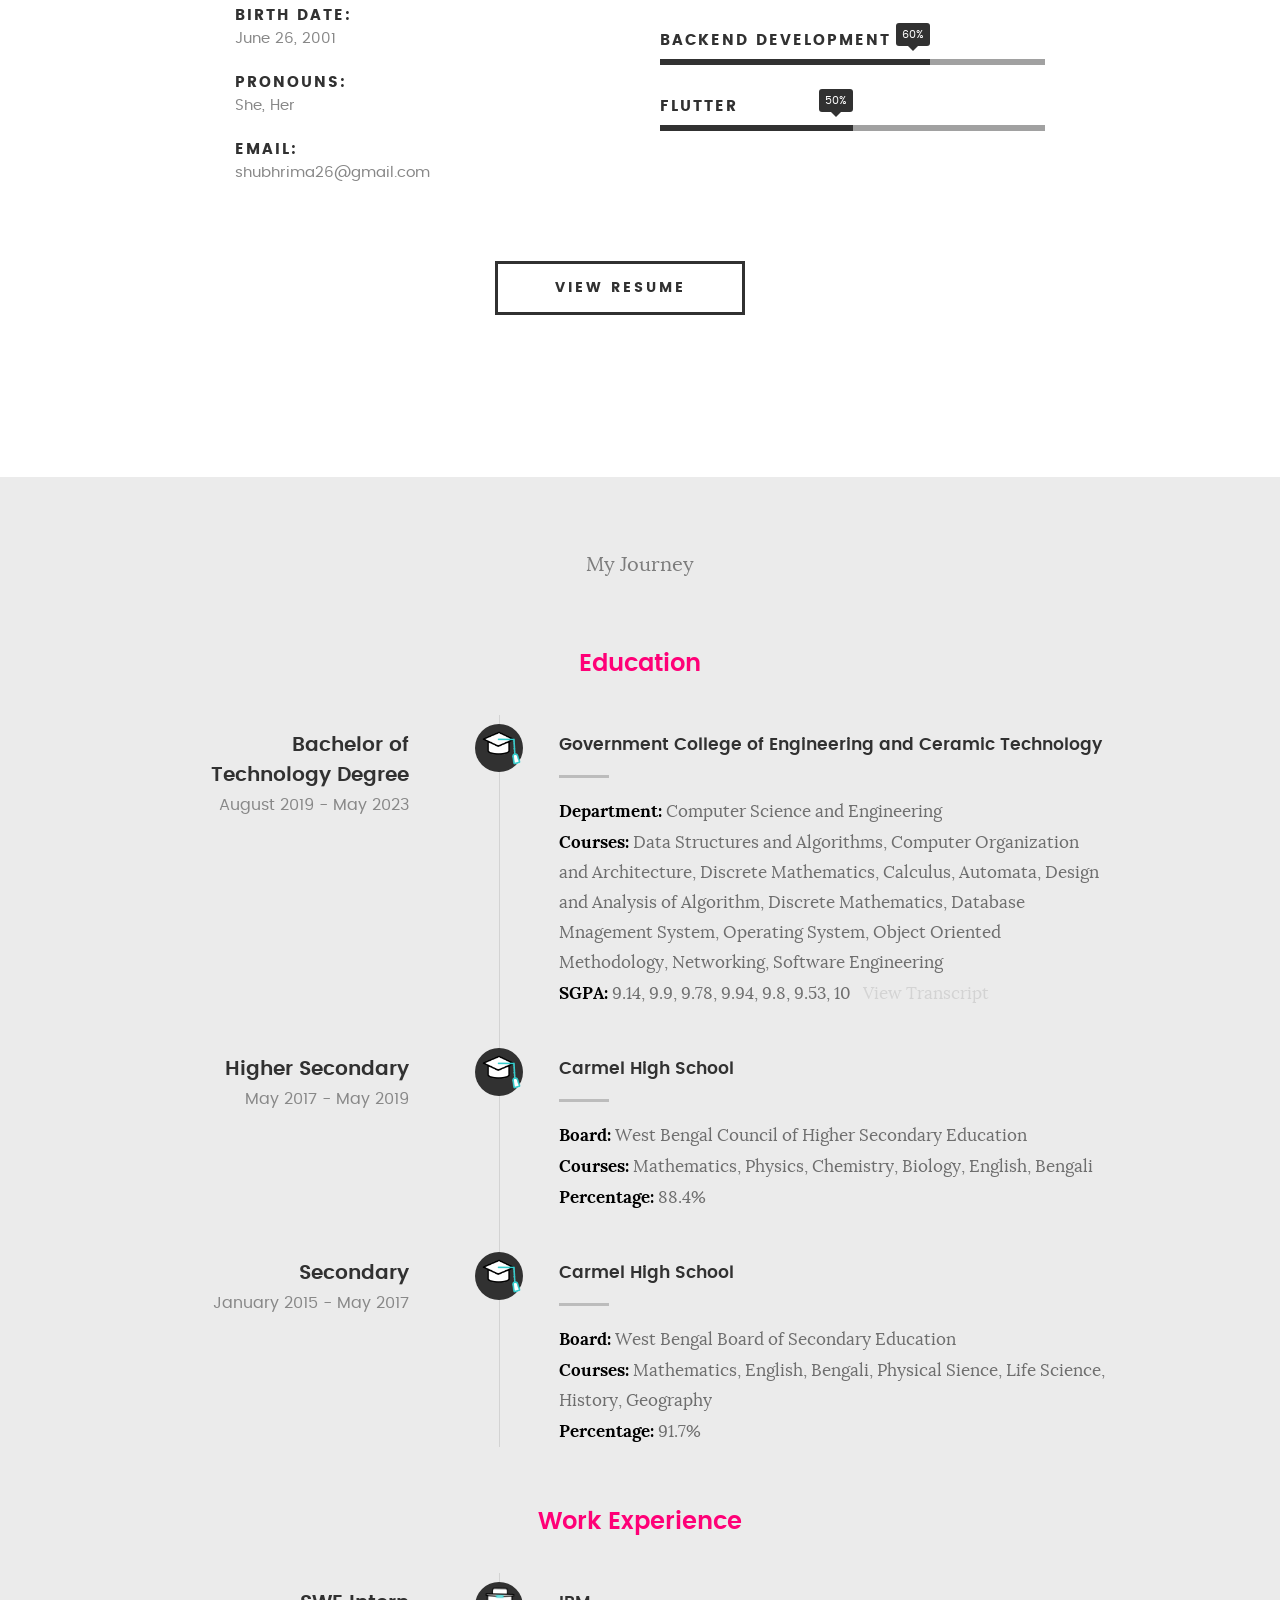
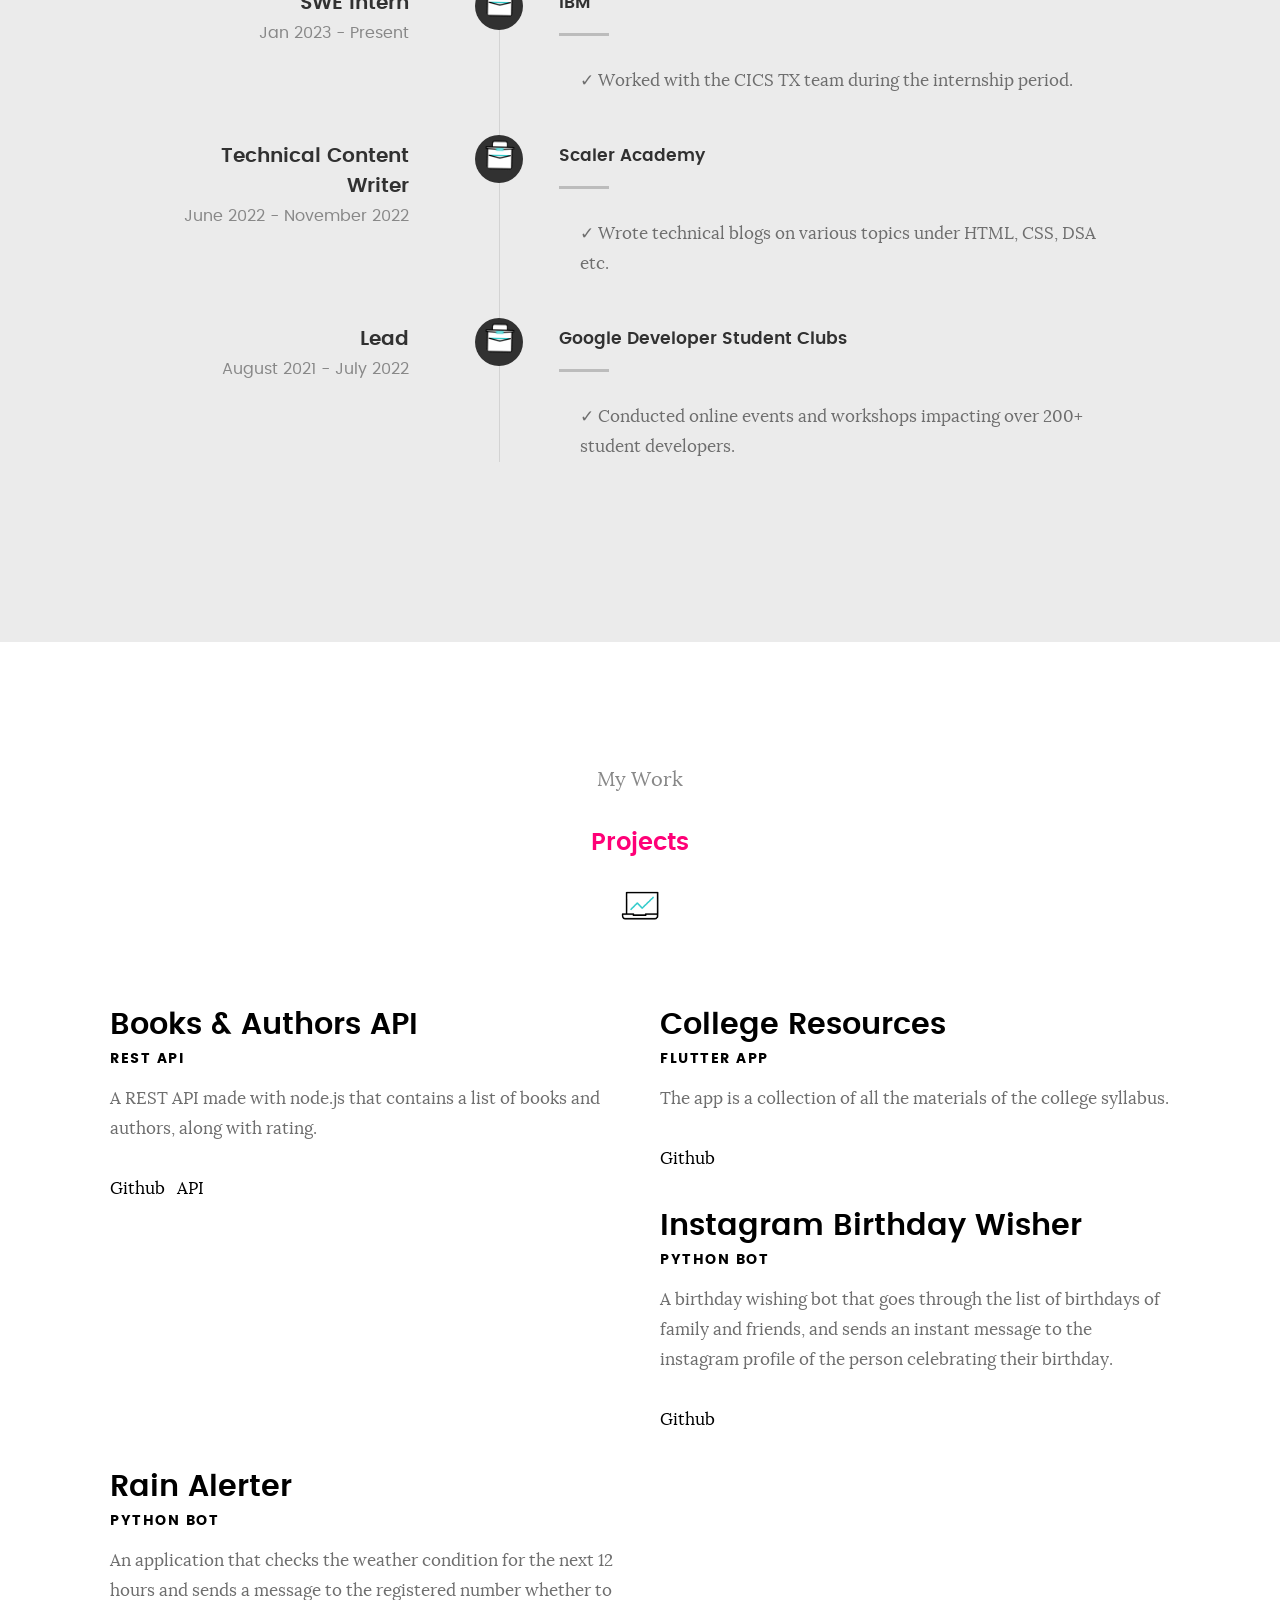
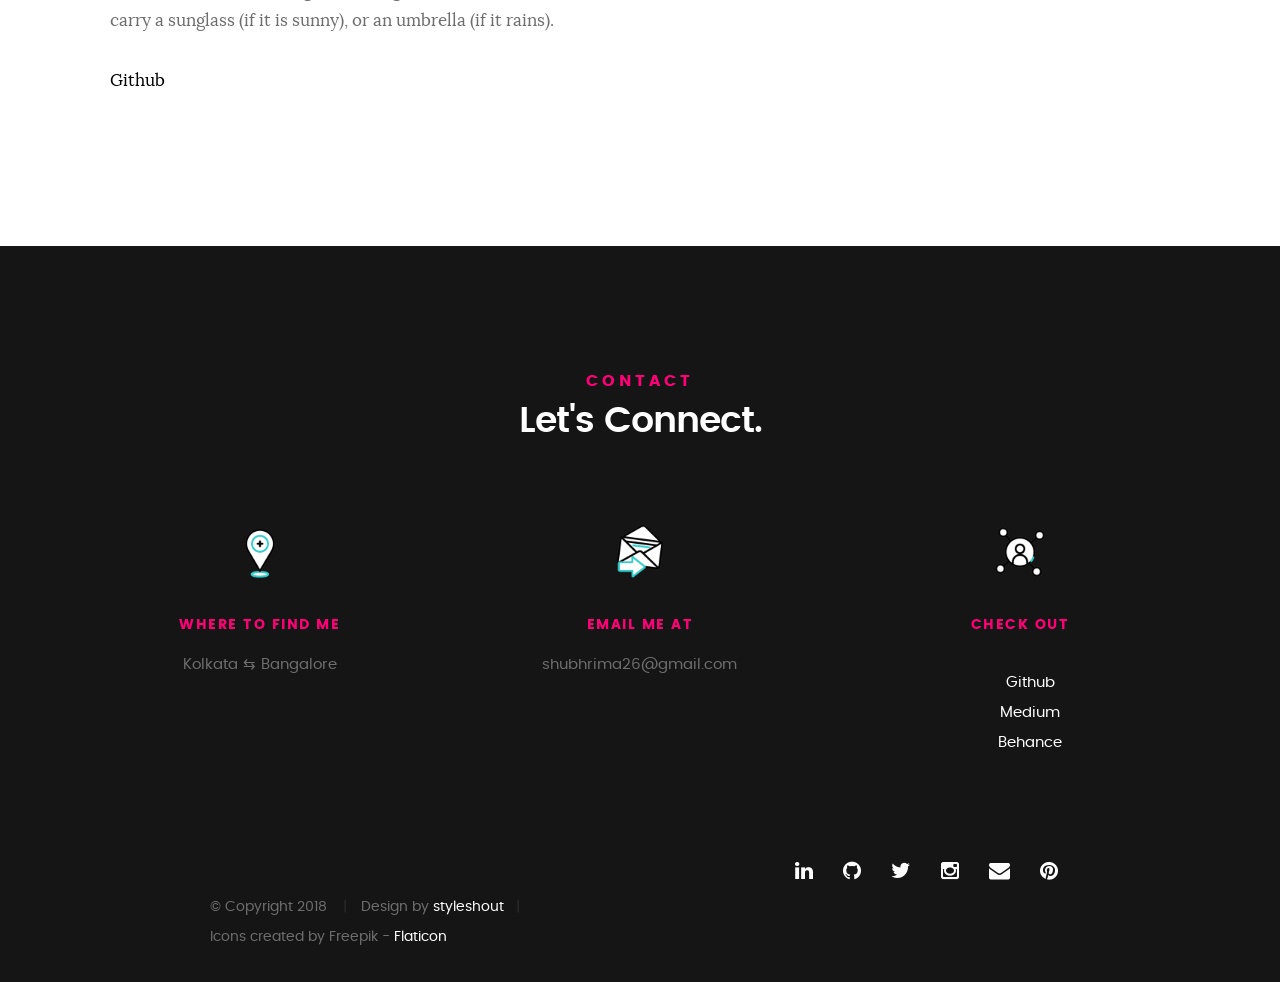
==== commit 6927531f: "Update index.html" ====
--- a/index.html
+++ b/index.html
@@ -235,7 +235,7 @@
                 <strong style="color: black">Department:</strong> Computer Science and Engineering<br>
                 <strong style="color: black">Courses: </strong>Data Structures and Algorithms, Computer Organization and Architecture, Discrete
                 Mathematics, Calculus, Automata, Design and Analysis of Algorithm, Discrete Mathematics, Database Mnagement System, Operating System, Object Oriented Methodology, Networking, Software Engineering<br>
-                <strong style="color: black">SGPA:</strong> 9.14, 9.9, 9.78, 9.94, 9.8, 9.53 <a href="ShubhrimaJanaUnofficialTranscript.pdf" id="transcript"> &nbsp; View Transcript </a>
+                <strong style="color: black">SGPA:</strong> 9.14, 9.9, 9.78, 9.94, 9.8, 9.53, 10 <a href="ShubhrimaJanaUnofficialTranscript.pdf" id="transcript"> &nbsp; View Transcript </a>
               </p>
             </div>
 
@@ -303,6 +303,27 @@
       <div class="col-twelve">
 
         <div class="timeline-wrap">
+          <div class="timeline-block">
+
+            <div class="timeline-ico">
+              <img src="images/briefcase.gif" alt="briefcase" class="briefcase">
+            </div>
+
+            <div class="timeline-header">
+              <h3>SWE Intern</h3>
+              <p>Jan 2023 - Present</p>
+            </div>
+
+            <div class="timeline-content">
+              <h4>IBM</h4>
+              <p>
+              <ul class="no-bullet">
+                <li>&#10003; Worked with the CICS TX team during the internship period.</li>
+              </ul>
+              </p>
+            </div>
+
+          </div> <!-- /timeline-block -->
 
           <div class="timeline-block">
 
@@ -340,14 +361,14 @@
               <h4>Google Developer Student Clubs</h4>
               <p>
               <ul class="no-bullet">
-                <li> &#10003;Conducted online events and workshops impacting over 200+ student developers.</li>
+                <li> &#10003; Conducted online events and workshops impacting over 200+ student developers.</li>
               </ul>
               </p>
             </div>
 
           </div> <!-- /timeline-block -->
 
-          <div class="timeline-block">
+          <!--<div class="timeline-block">
 
             <div class="timeline-ico">
               <img src="images/briefcase.gif" alt="briefcase" class="briefcase">
@@ -365,7 +386,7 @@
                 <li>&#10003; Contributed to various projects under different organizations.</li>
                 <li>&#10003; Tech stack used: MERN, Python, Dart.</li>
               </ul>
-              </p>
+              </p>-->
             </div>
 
           </div> <!-- /timeline-block -->
@@ -449,7 +470,6 @@
 
     </div>
 
-
     </div>
 
   </section> <!-- /portfolio -->
@@ -479,7 +499,7 @@
 
         <h5>Where to find me</h5>
         <p>
-          Kolkata<br>
+          Kolkata &lrarr; Bangalore<br>
         </p>
 
       </div>
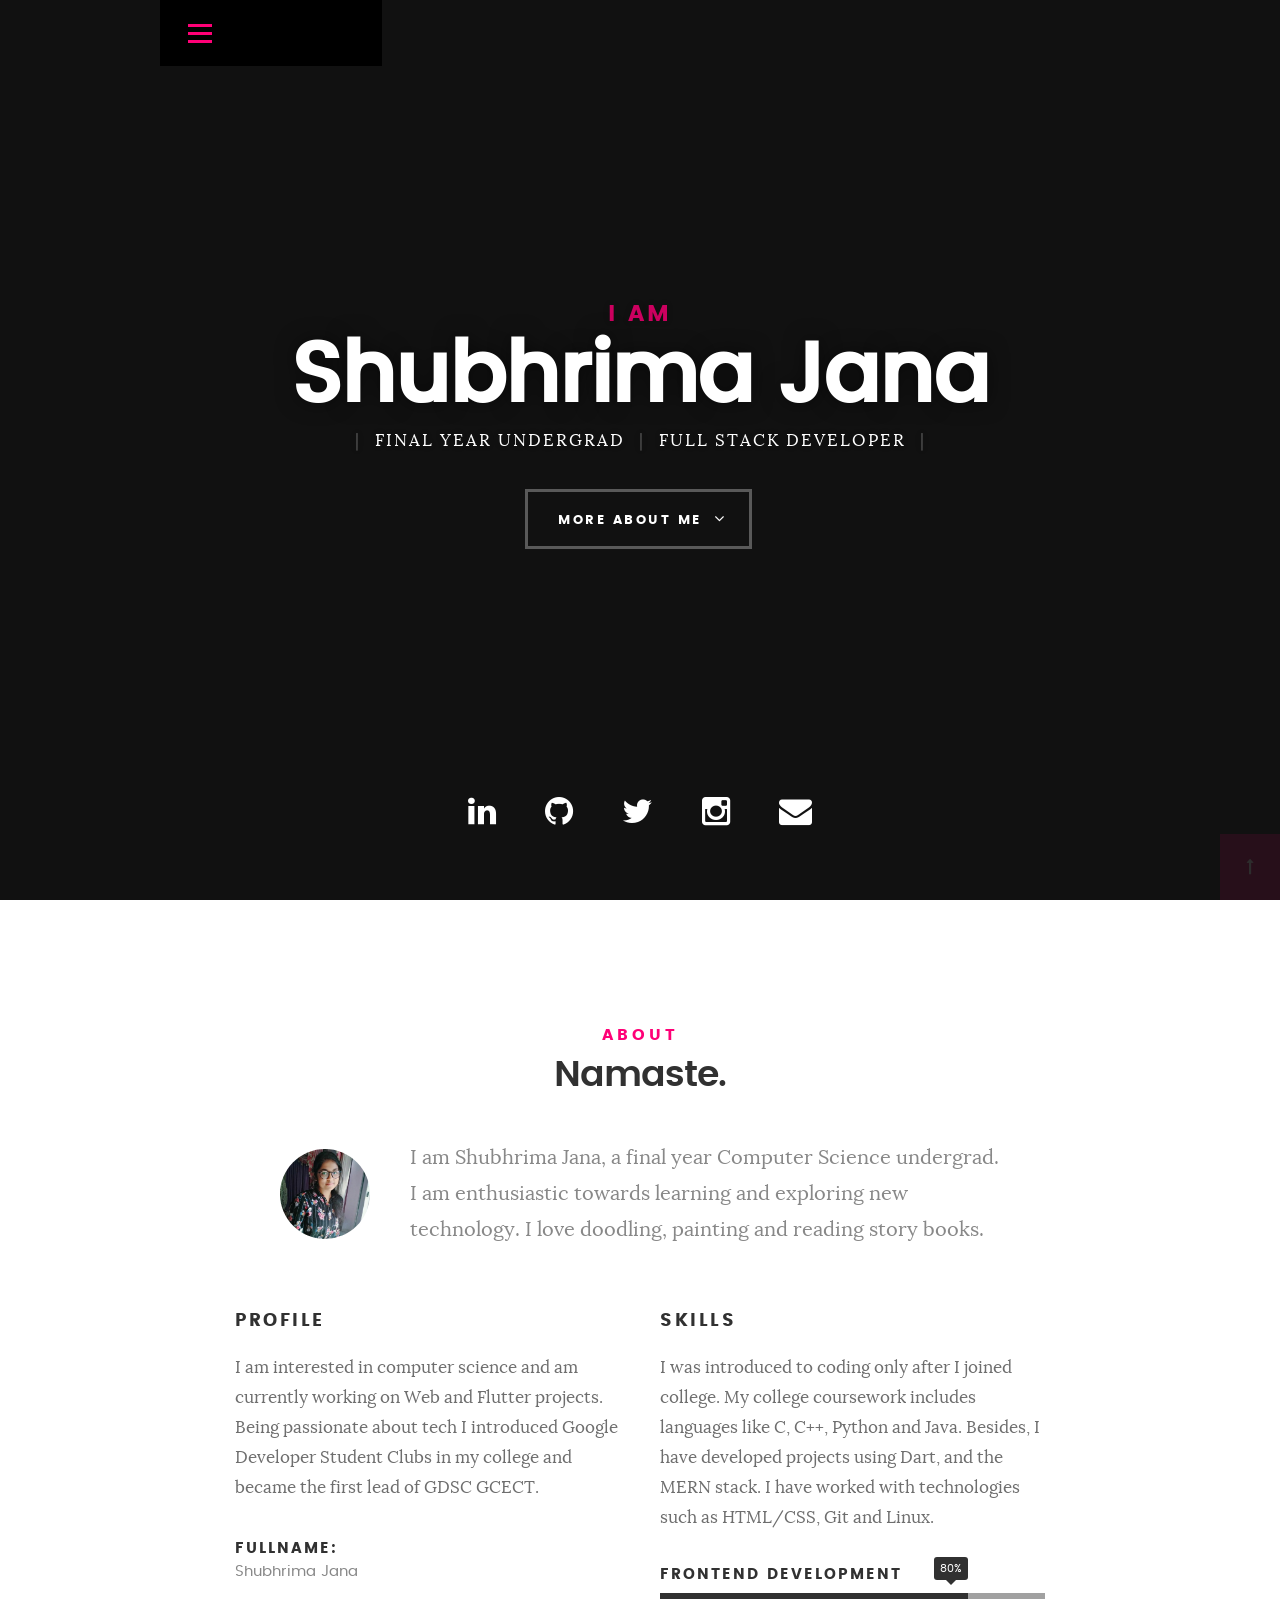
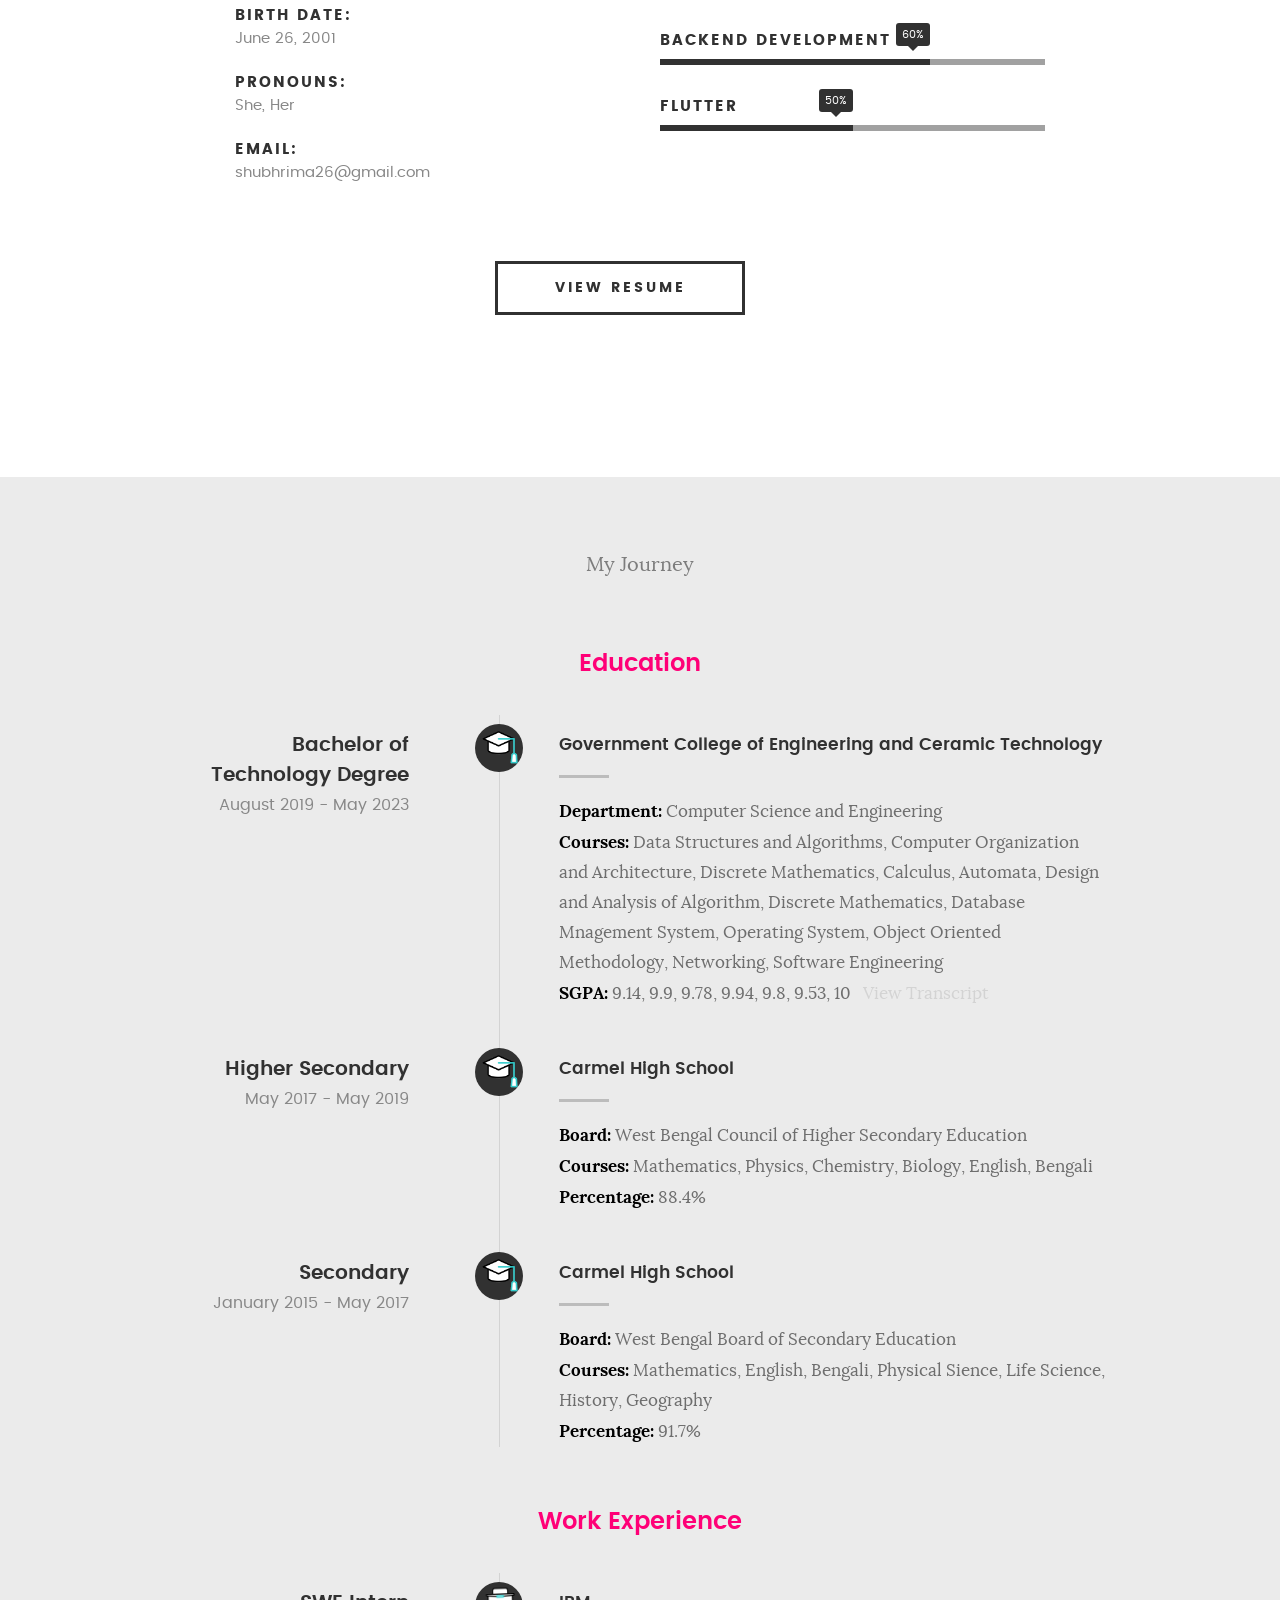
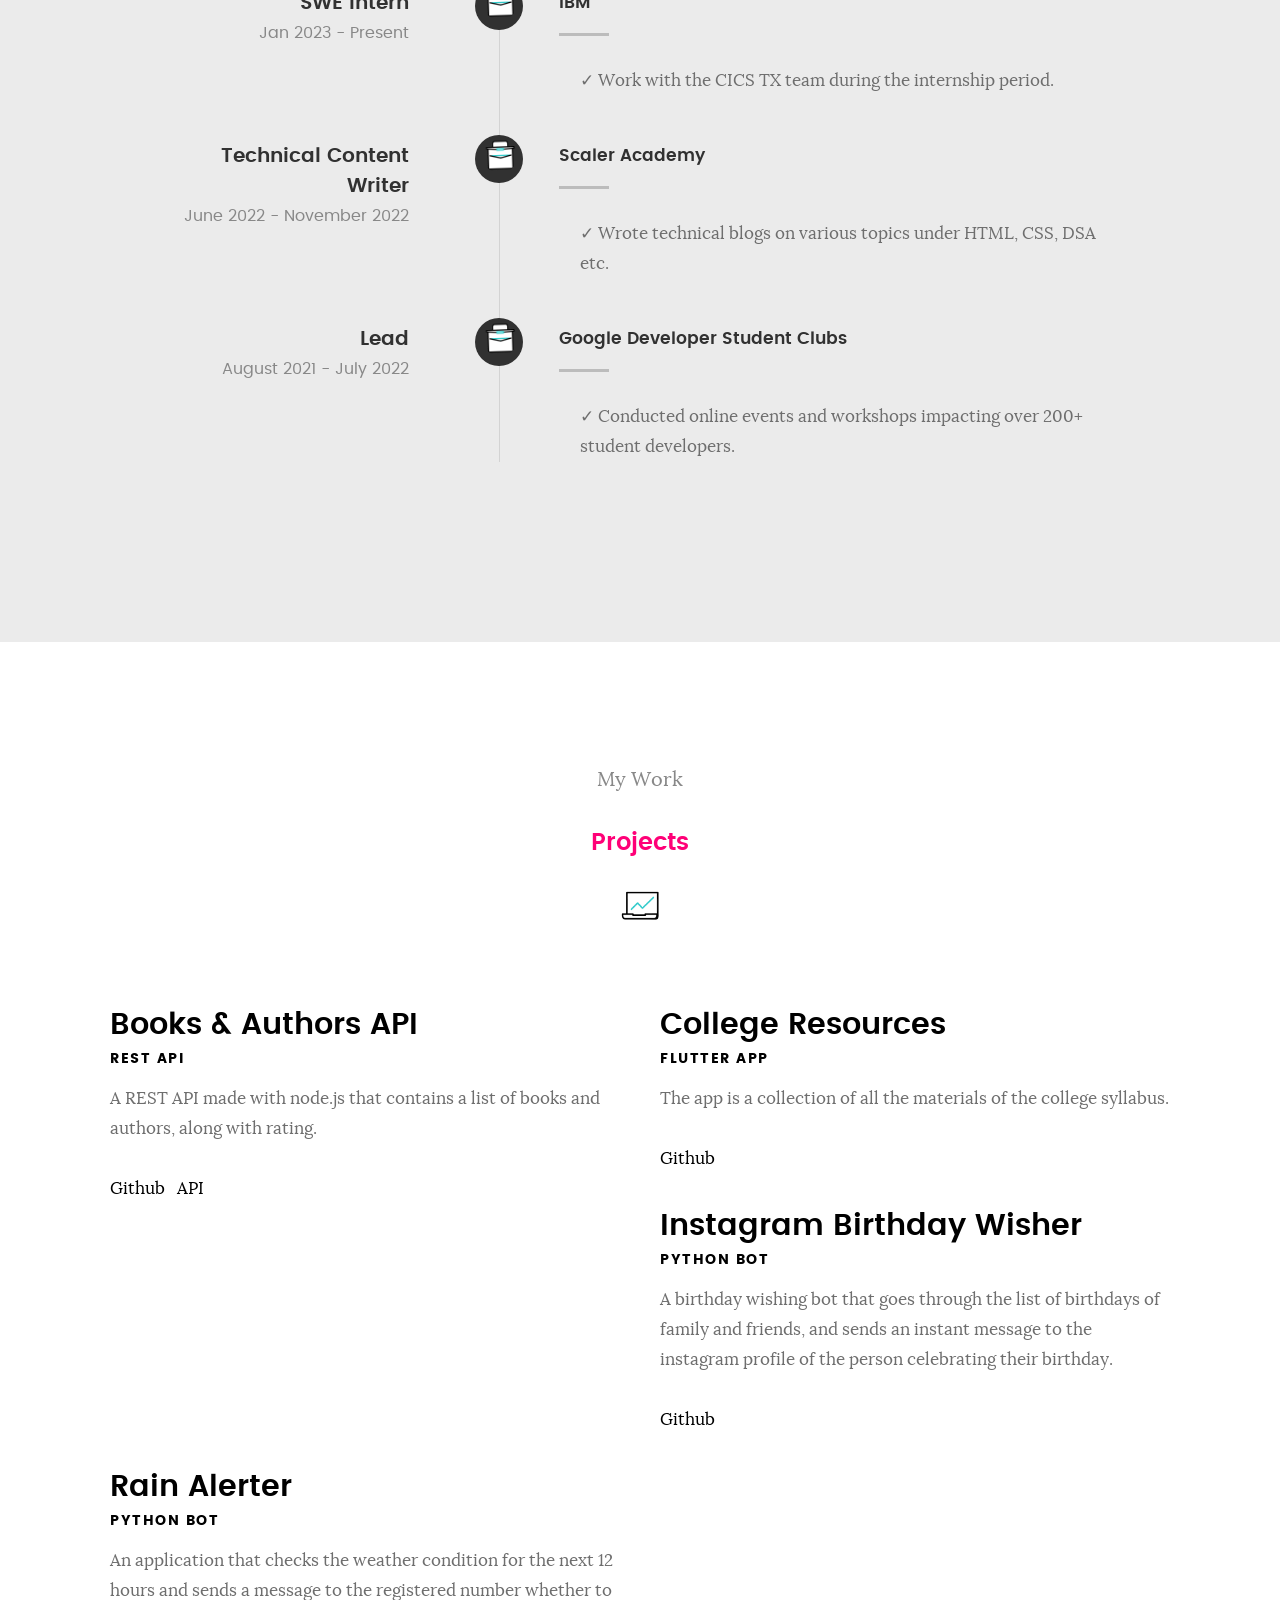
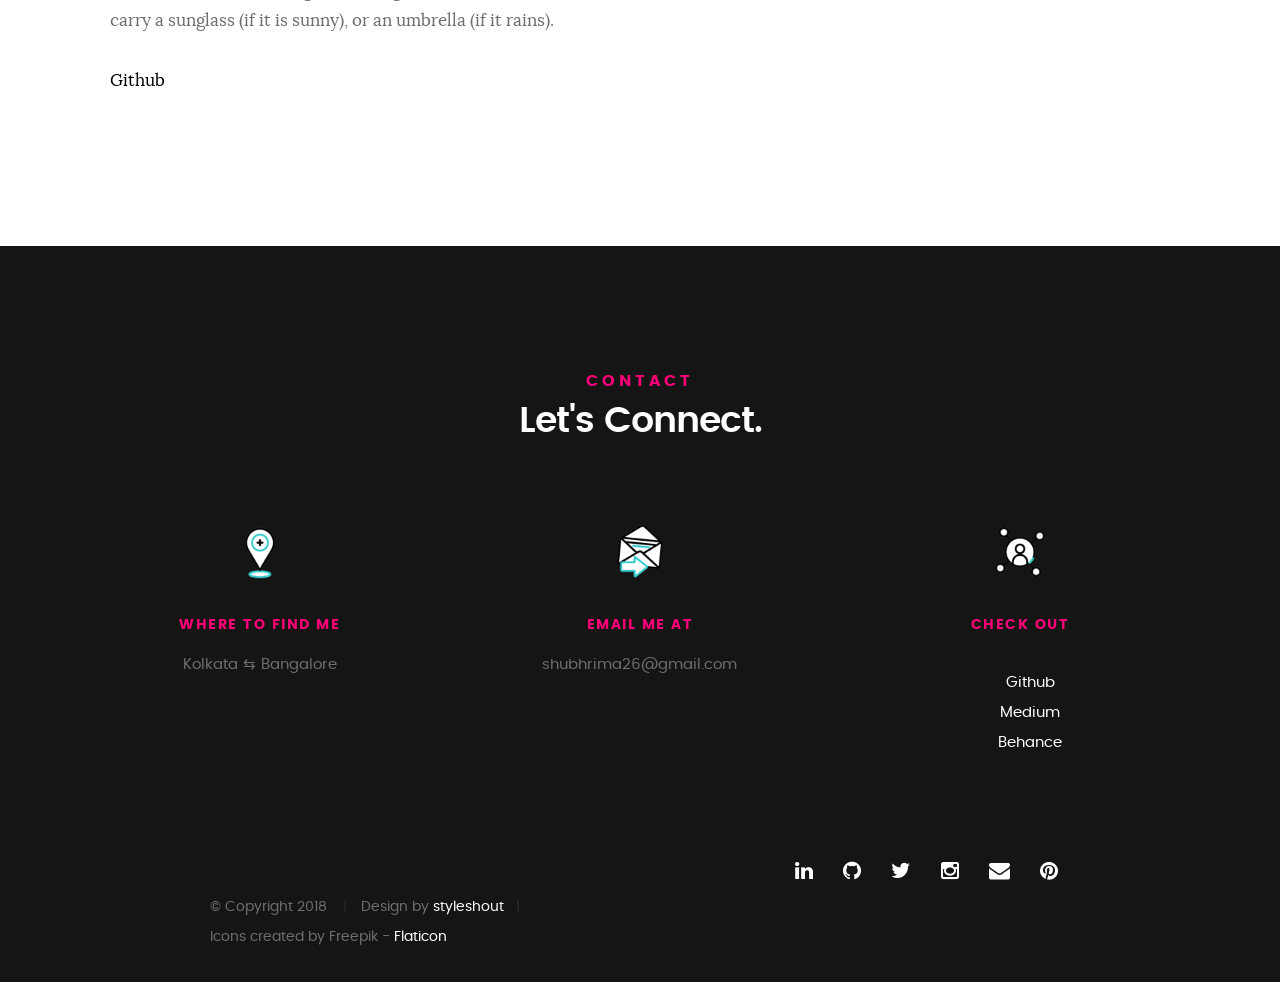
==== commit 517c9dae: "Update index.html" ====
--- a/index.html
+++ b/index.html
@@ -318,7 +318,7 @@
               <h4>IBM</h4>
               <p>
               <ul class="no-bullet">
-                <li>&#10003; Worked with the CICS TX team during the internship period.</li>
+                <li>&#10003; Work with the CICS TX team during the internship period.</li>
               </ul>
               </p>
             </div>
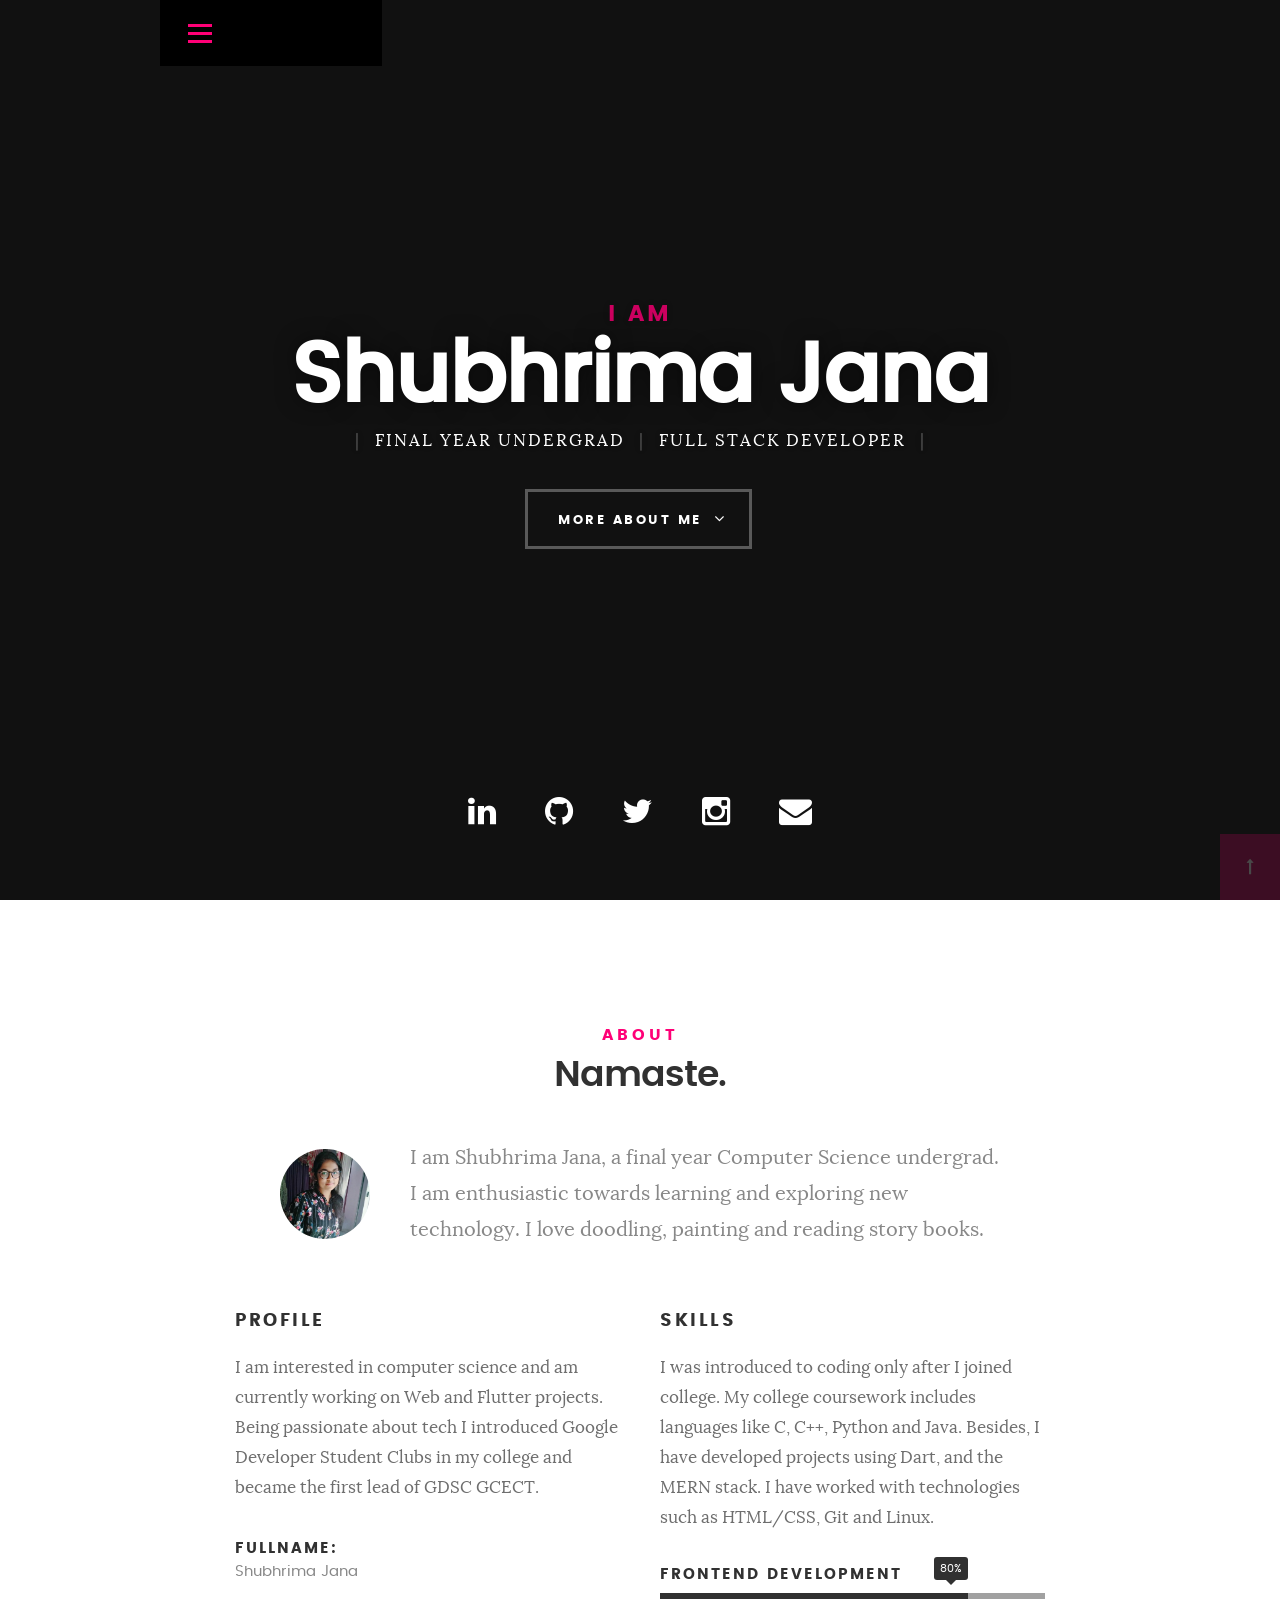
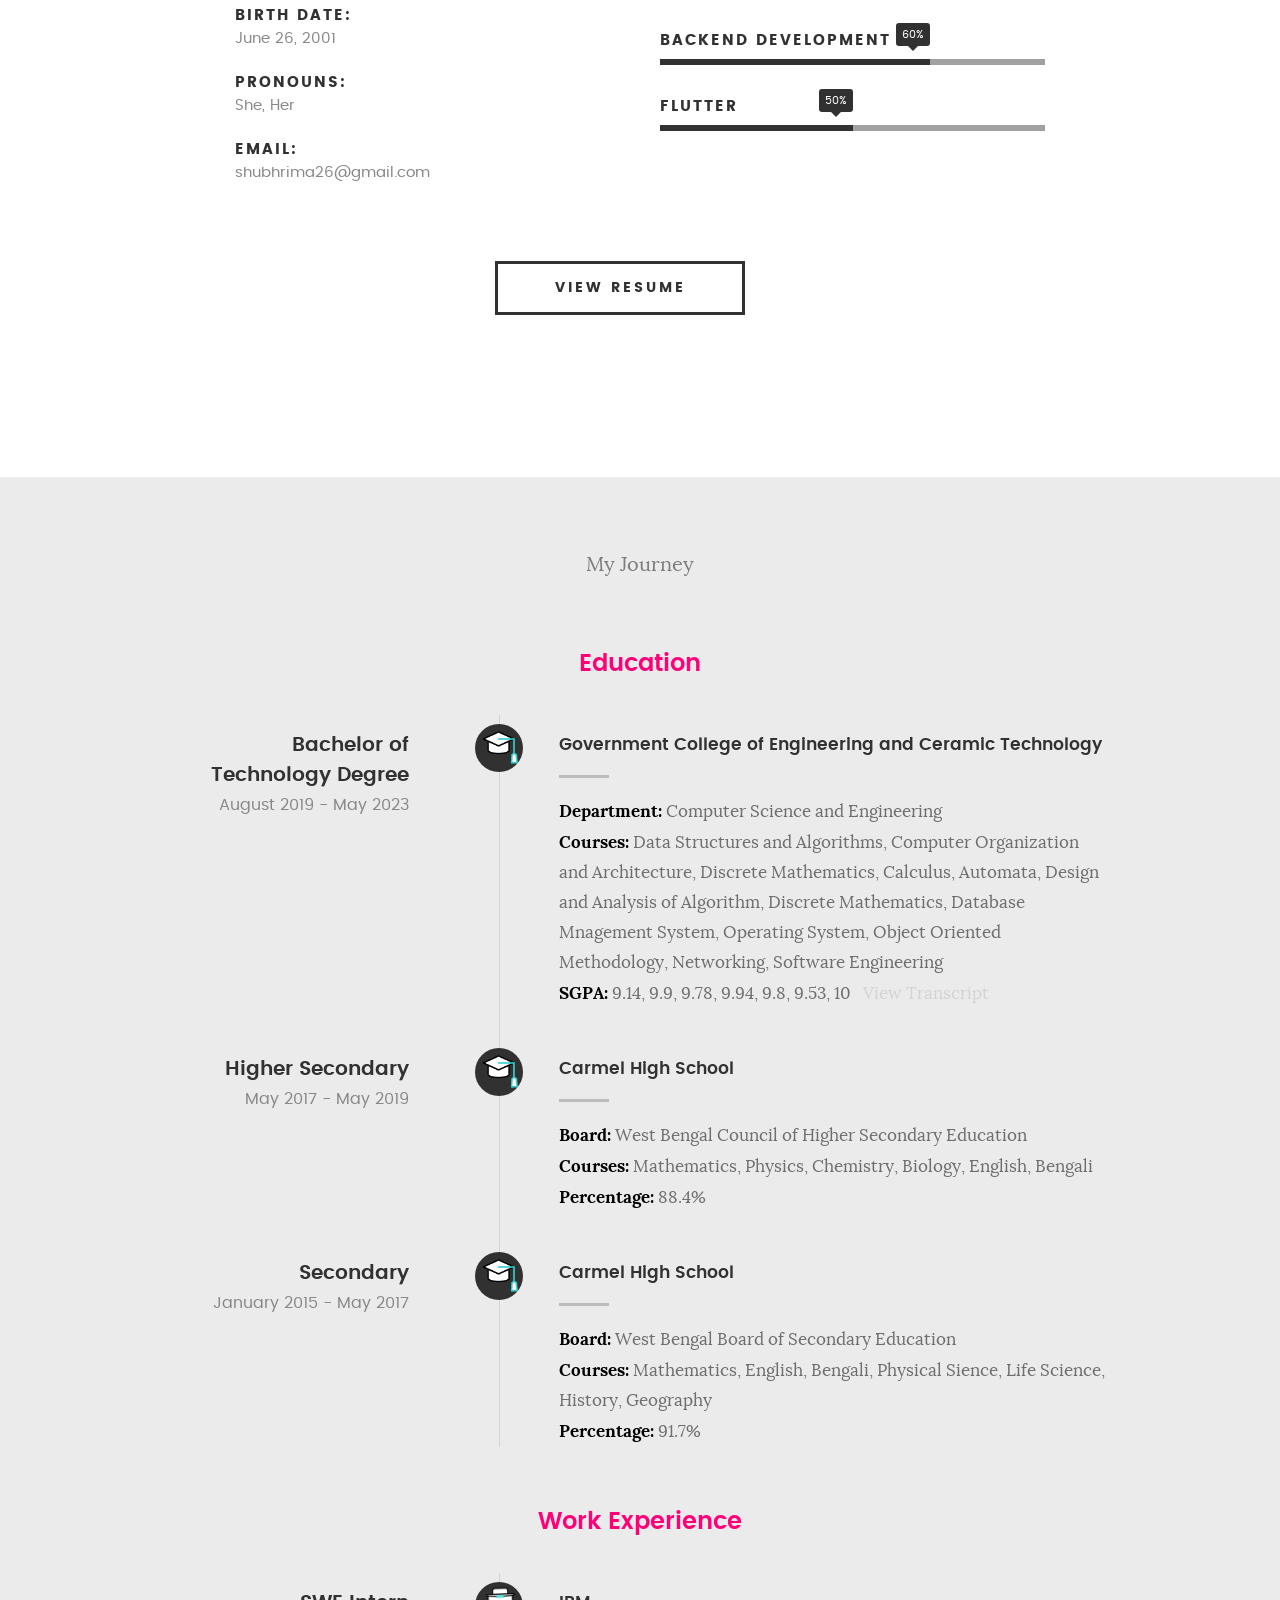
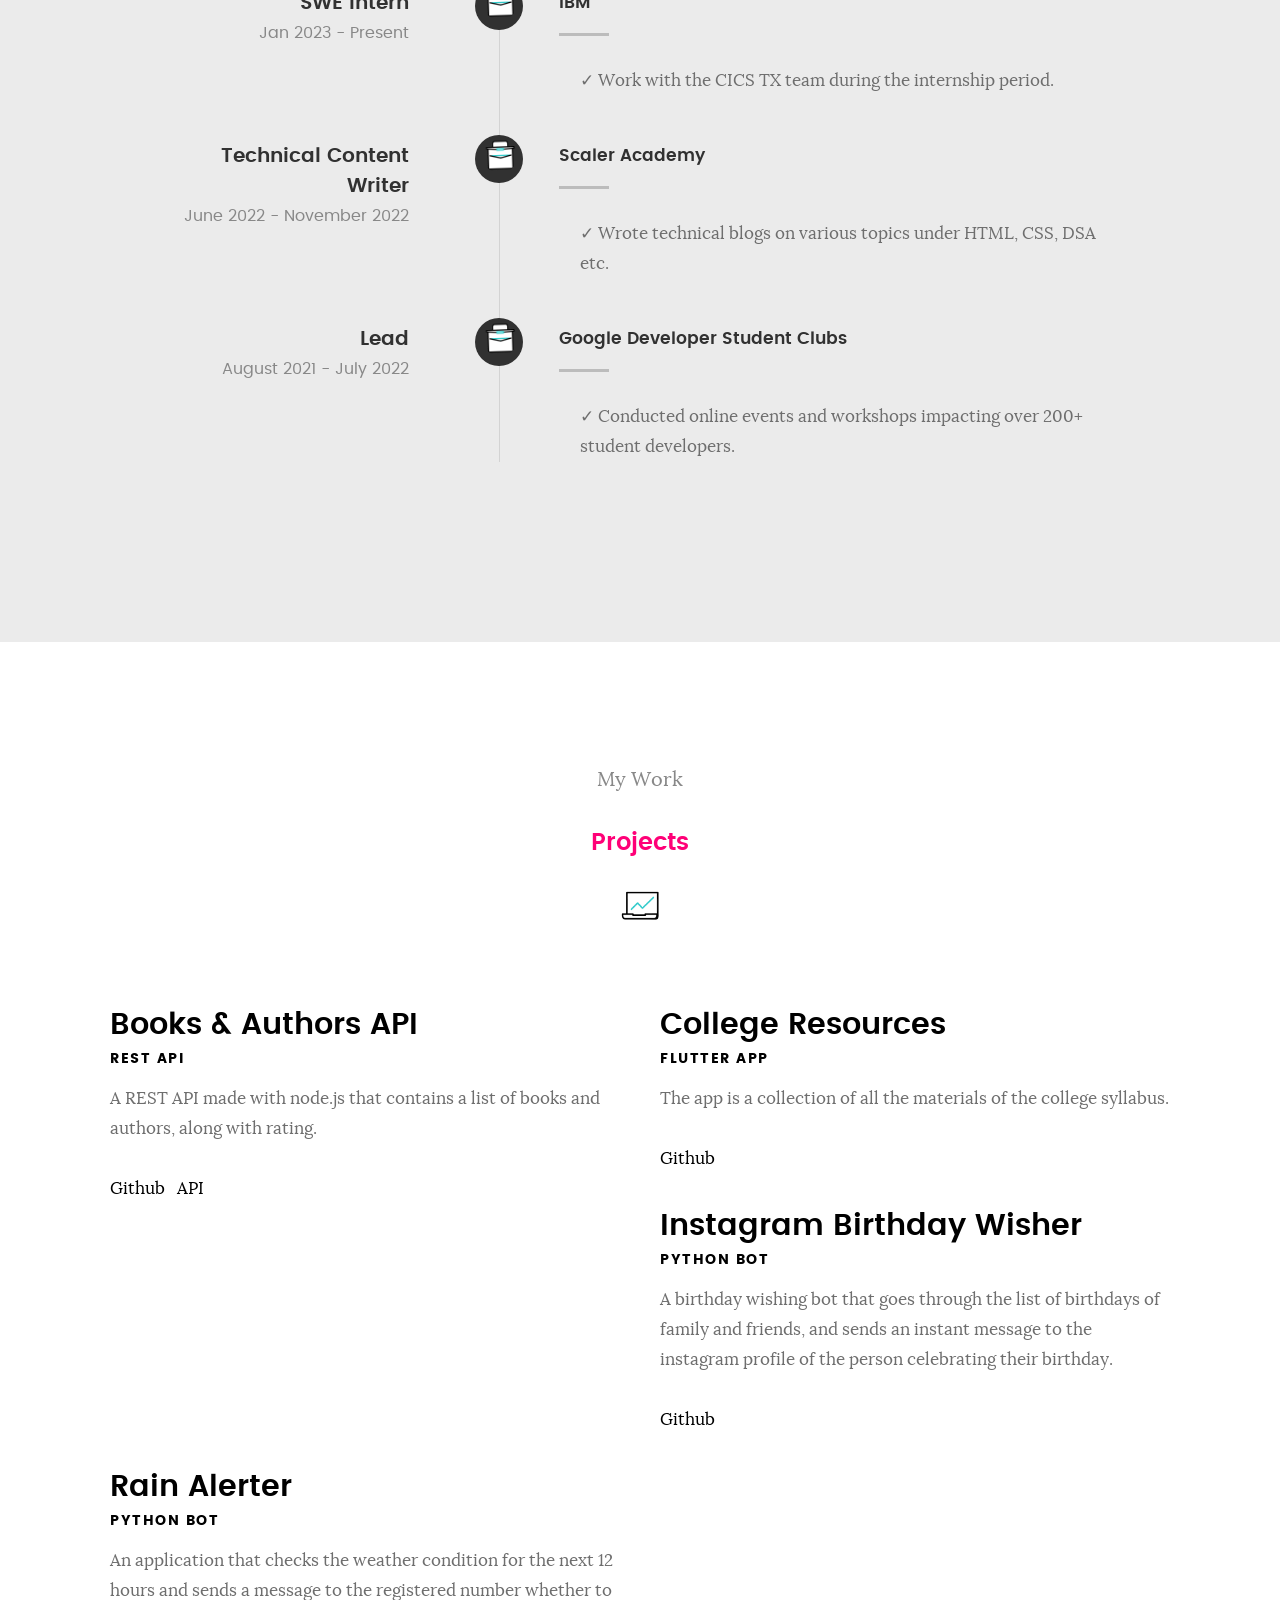
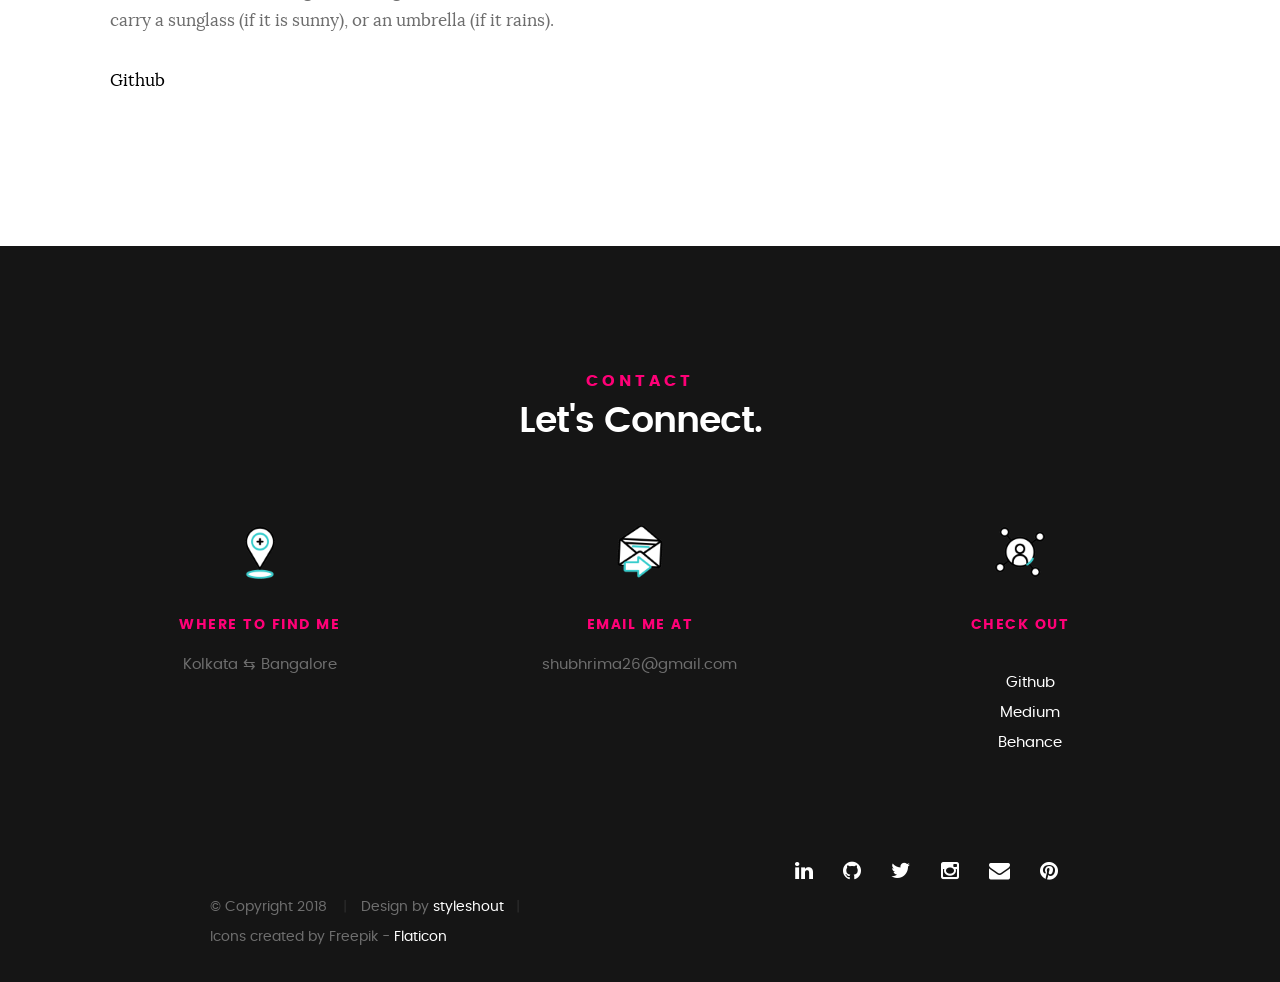
==== commit 4d36e22f: "Update index.html" ====
--- a/index.html
+++ b/index.html
@@ -470,6 +470,45 @@
 
     </div>
 
+    <!-----------------------------------Blogs -----------------------------
+    <div class="blogs" id="blogs">
+      <div class="row section-intro">
+        <div class="col-twelve blog projects-blogs">
+
+          <h2>Blogs</h2>
+          <h1></h1>
+
+          <p class="lead">
+          	<div class="heading-ico">
+	            <img src="images/note.gif" alt="note">
+	          </div>
+          </p>
+
+        </div>
+      </div> 
+
+      <div class="row portfolio-content">
+
+        <div class="col-twelve">
+          
+          <div class="col-four tab-full projects">
+            <p class="project-type">Sequence in SQL &nbsp; : &nbsp; <a href="https://www.scaler.com/topics/sequence-in-sql/">Link</a></p>
+            <p class="project-type">HTML Table Width &nbsp; : &nbsp; <a href="https://www.scaler.com/topics/html-table-width/">Link</a></p>
+          </div>
+
+          <div class="col-four tab-full projects">
+            <p class="project-type">Types of Binary Tree &nbsp; : &nbsp; <a href="https://www.scaler.com/topics/types-of-binary-tree/">Link</a></p>
+            <p class="project-type"> Wave Array &nbsp; : &nbsp;<a href="https://www.scaler.com/topics/wave-array/">Link</a></p>
+          </div>
+
+           <div class="col-four tab-full projects">
+            <p class="project-type">Cell Padding &nbsp; : &nbsp; <a href="https://www.scaler.com/topics/cell-padding/">Link</a></p>
+            <p class="project-type">Link Specific Part of Webpage &nbsp; : &nbsp; <a href="https://www.scaler.com/topics/how-to-link-to-a-specific-part-of-a-page-html/">Link</a></p>
+          </div>
+
+        </div>
+
+      </div> ------------->
     </div>
 
   </section> <!-- /portfolio -->
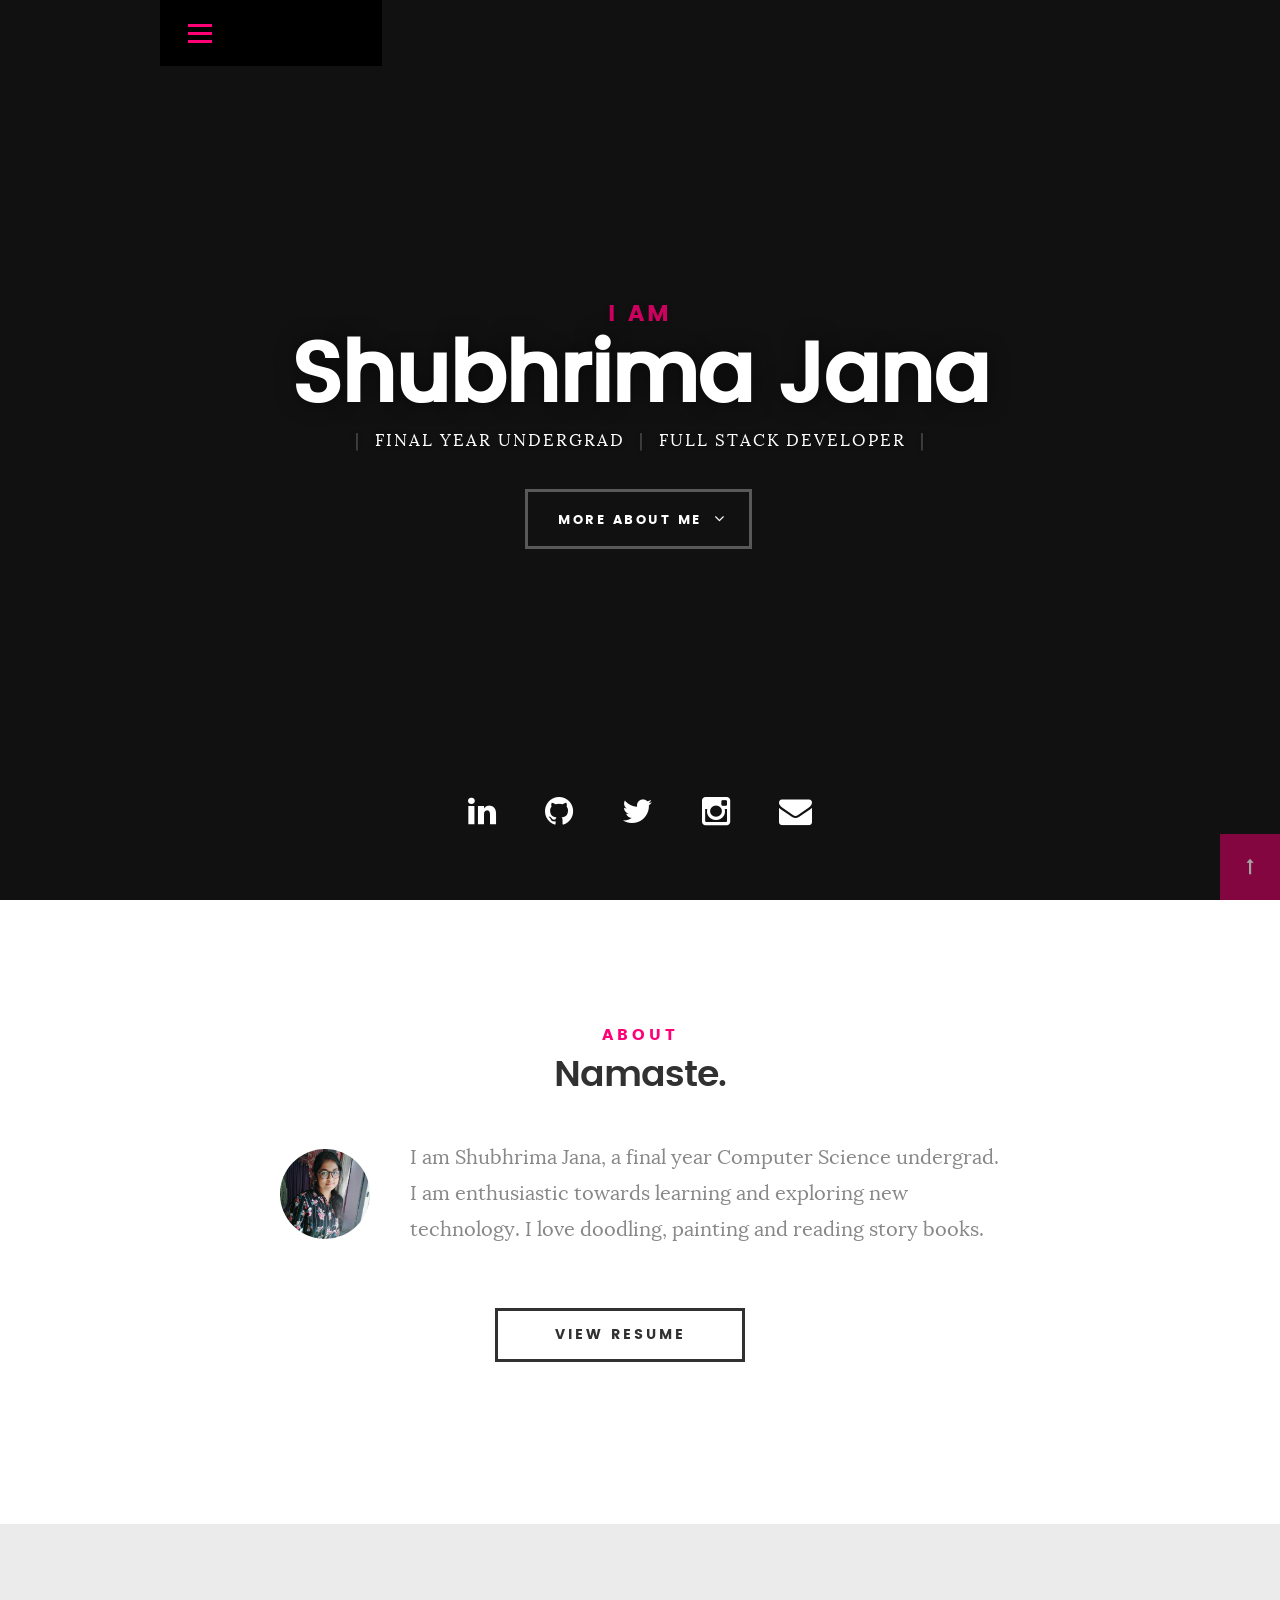
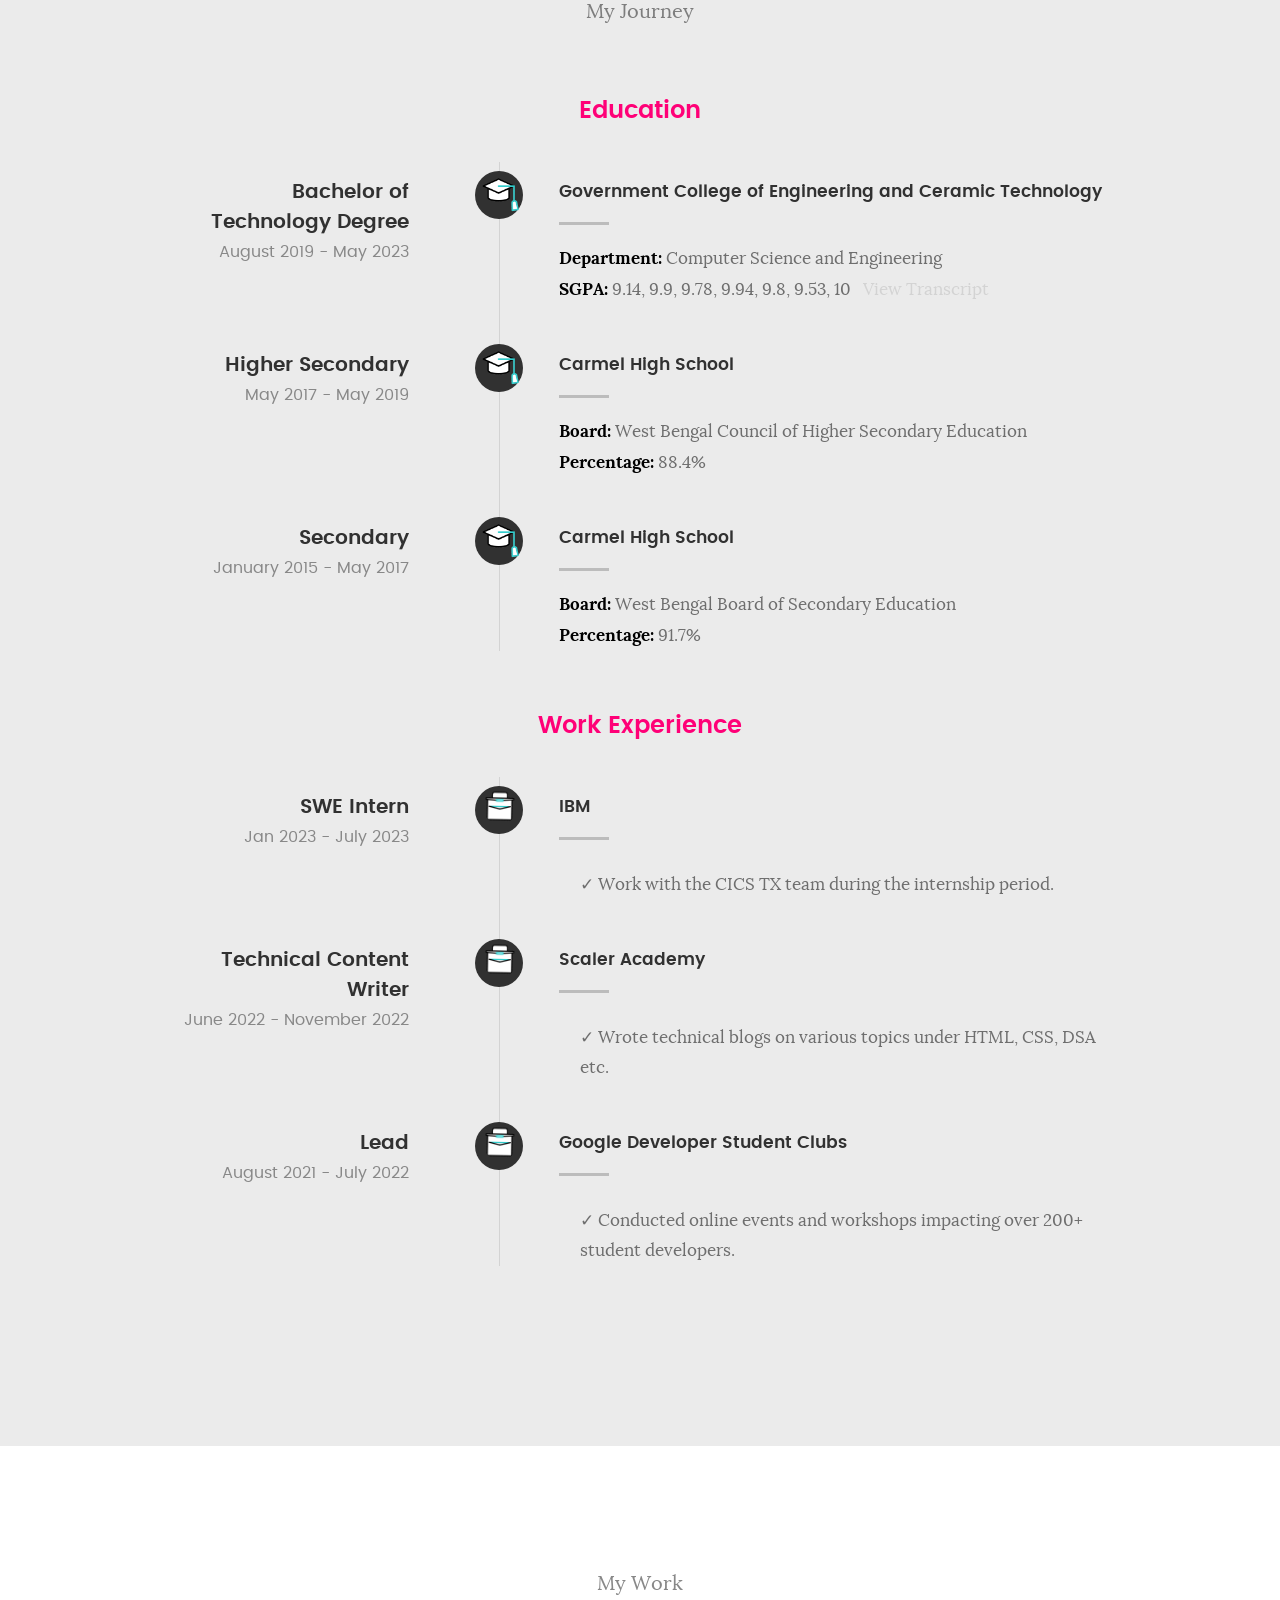
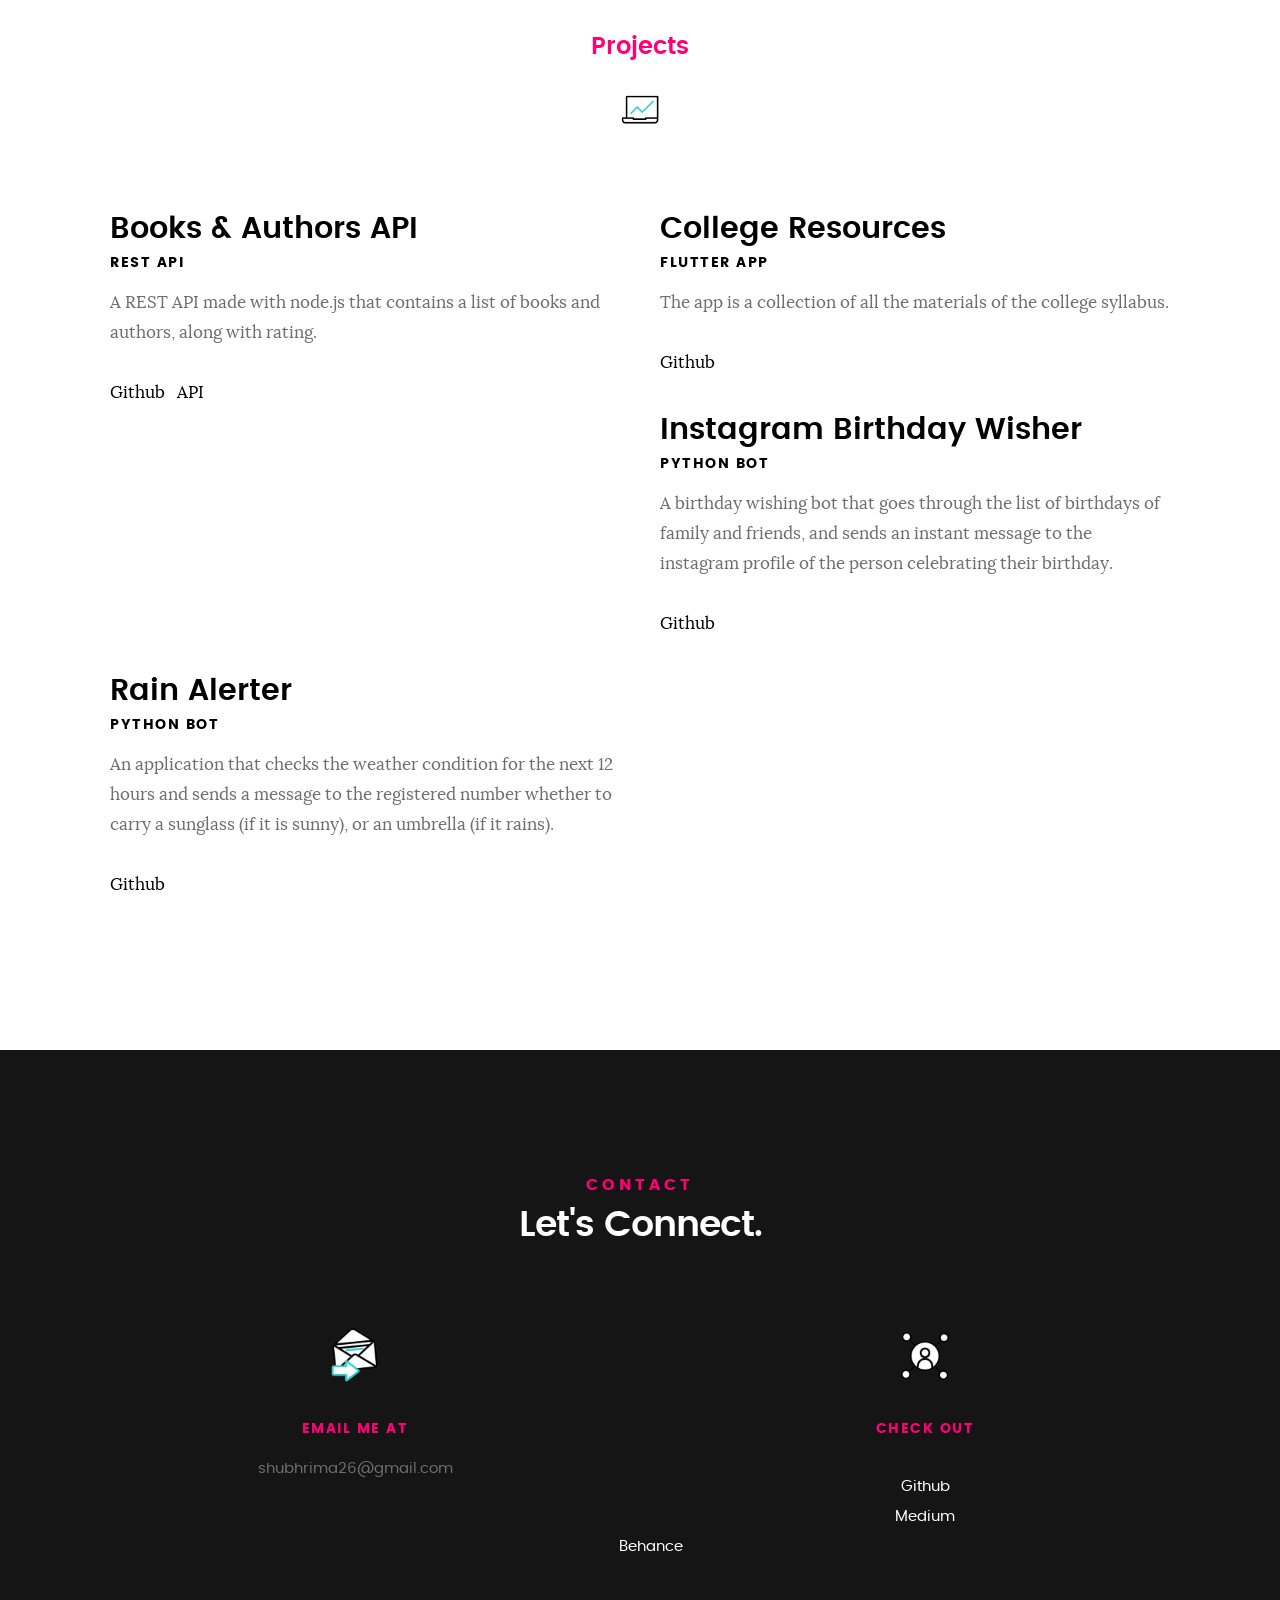
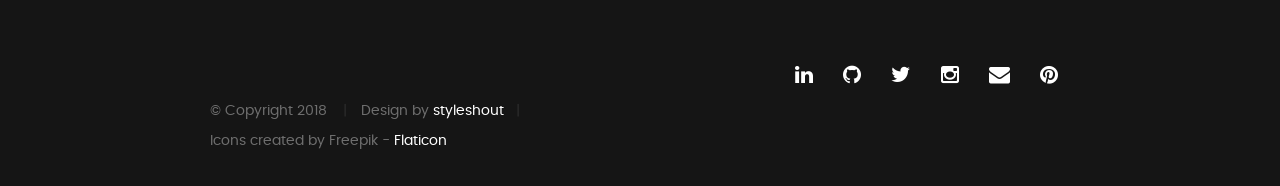
==== commit efefe91c: "Update index.html" ====
--- a/index.html
+++ b/index.html
@@ -121,7 +121,7 @@
       </div>
     </div> <!-- /section-intro -->
 
-    <div class="row about-content">
+   <!-- <div class="row about-content">
 
       <div class="col-six tab-full">
 
@@ -146,7 +146,7 @@
             <span>shubhrima26@gmail.com</span>
           </li>
 
-        </ul> <!-- /info-list -->
+        </ul> 
 
       </div>
 
@@ -176,13 +176,13 @@
 
 				   	<div class="progress percent50"><span>50%</span></div>
 				   	<strong>Dart</strong>
-				   </li>-->
-
-        </ul> <!-- /skill-bars -->
-
-      </div>
-
-    </div>
+				   </li>
+
+        </ul> 
+
+      </div>
+
+    </div> -->
 
     <div class="row button-section">
       <div class="col-twelve">
@@ -233,8 +233,8 @@
               <h4>Government College of Engineering and Ceramic Technology</h4>
               <p>
                 <strong style="color: black">Department:</strong> Computer Science and Engineering<br>
-                <strong style="color: black">Courses: </strong>Data Structures and Algorithms, Computer Organization and Architecture, Discrete
-                Mathematics, Calculus, Automata, Design and Analysis of Algorithm, Discrete Mathematics, Database Mnagement System, Operating System, Object Oriented Methodology, Networking, Software Engineering<br>
+                <!--<strong style="color: black">Courses: </strong>Data Structures and Algorithms, Computer Organization and Architecture, Discrete
+                Mathematics, Calculus, Automata, Design and Analysis of Algorithm, Discrete Mathematics, Database Mnagement System, Operating System, Object Oriented Methodology, Networking, Software Engineering<br>-->
                 <strong style="color: black">SGPA:</strong> 9.14, 9.9, 9.78, 9.94, 9.8, 9.53, 10 <a href="ShubhrimaJanaUnofficialTranscript.pdf" id="transcript"> &nbsp; View Transcript </a>
               </p>
             </div>
@@ -256,7 +256,7 @@
               <h4>Carmel High School </h4>
               <p>
                 <strong style="color: black">Board: </strong> West Bengal Council of Higher Secondary Education<br>
-                <strong style="color: black">Courses: </strong> Mathematics, Physics, Chemistry, Biology, English, Bengali<br>
+                <!--<strong style="color: black">Courses: </strong> Mathematics, Physics, Chemistry, Biology, English, Bengali<br>-->
                 <strong style="color: black">Percentage:</strong> 88.4%
               </p>
             </div>
@@ -278,7 +278,7 @@
               <h4>Carmel High School </h4>
               <p>
                 <strong style="color: black">Board: </strong>West Bengal Board of Secondary Education<br>
-                <strong style="color: black">Courses: </strong>Mathematics, English, Bengali, Physical Sience, Life Science, History, Geography<br>
+                <!--<strong style="color: black">Courses: </strong>Mathematics, English, Bengali, Physical Sience, Life Science, History, Geography<br>-->
                 <strong style="color: black">Percentage:</strong> 91.7%
               </p>
             </div>
@@ -311,7 +311,7 @@
 
             <div class="timeline-header">
               <h3>SWE Intern</h3>
-              <p>Jan 2023 - Present</p>
+              <p>Jan 2023 - July 2023</p>
             </div>
 
             <div class="timeline-content">
@@ -530,20 +530,7 @@
 
     <div class="row contact-info">
 
-      <div class="col-four tab-full">
-
-        <div class="icon">
-          <img src="images/location.gif" alt="location" class="location">
-        </div>
-
-        <h5>Where to find me</h5>
-        <p>
-          Kolkata &lrarr; Bangalore<br>
-        </p>
-
-      </div>
-
-      <div class="col-four tab-full collapse">
+      <div class="col-six tab-full collapse">
 
         <div class="icon">
           <img src="images/mail.gif" alt="mail" class="mail">
@@ -556,7 +543,7 @@
 
       </div>
 
-      <div class="col-four tab-full">
+      <div class="coll-six tab-full">
 
         <div class="icon">
           <img src="images/connect.gif" alt="connect" class="connect">
@@ -624,4 +611,4 @@
 
 </body>
 
-</html>+</html>
